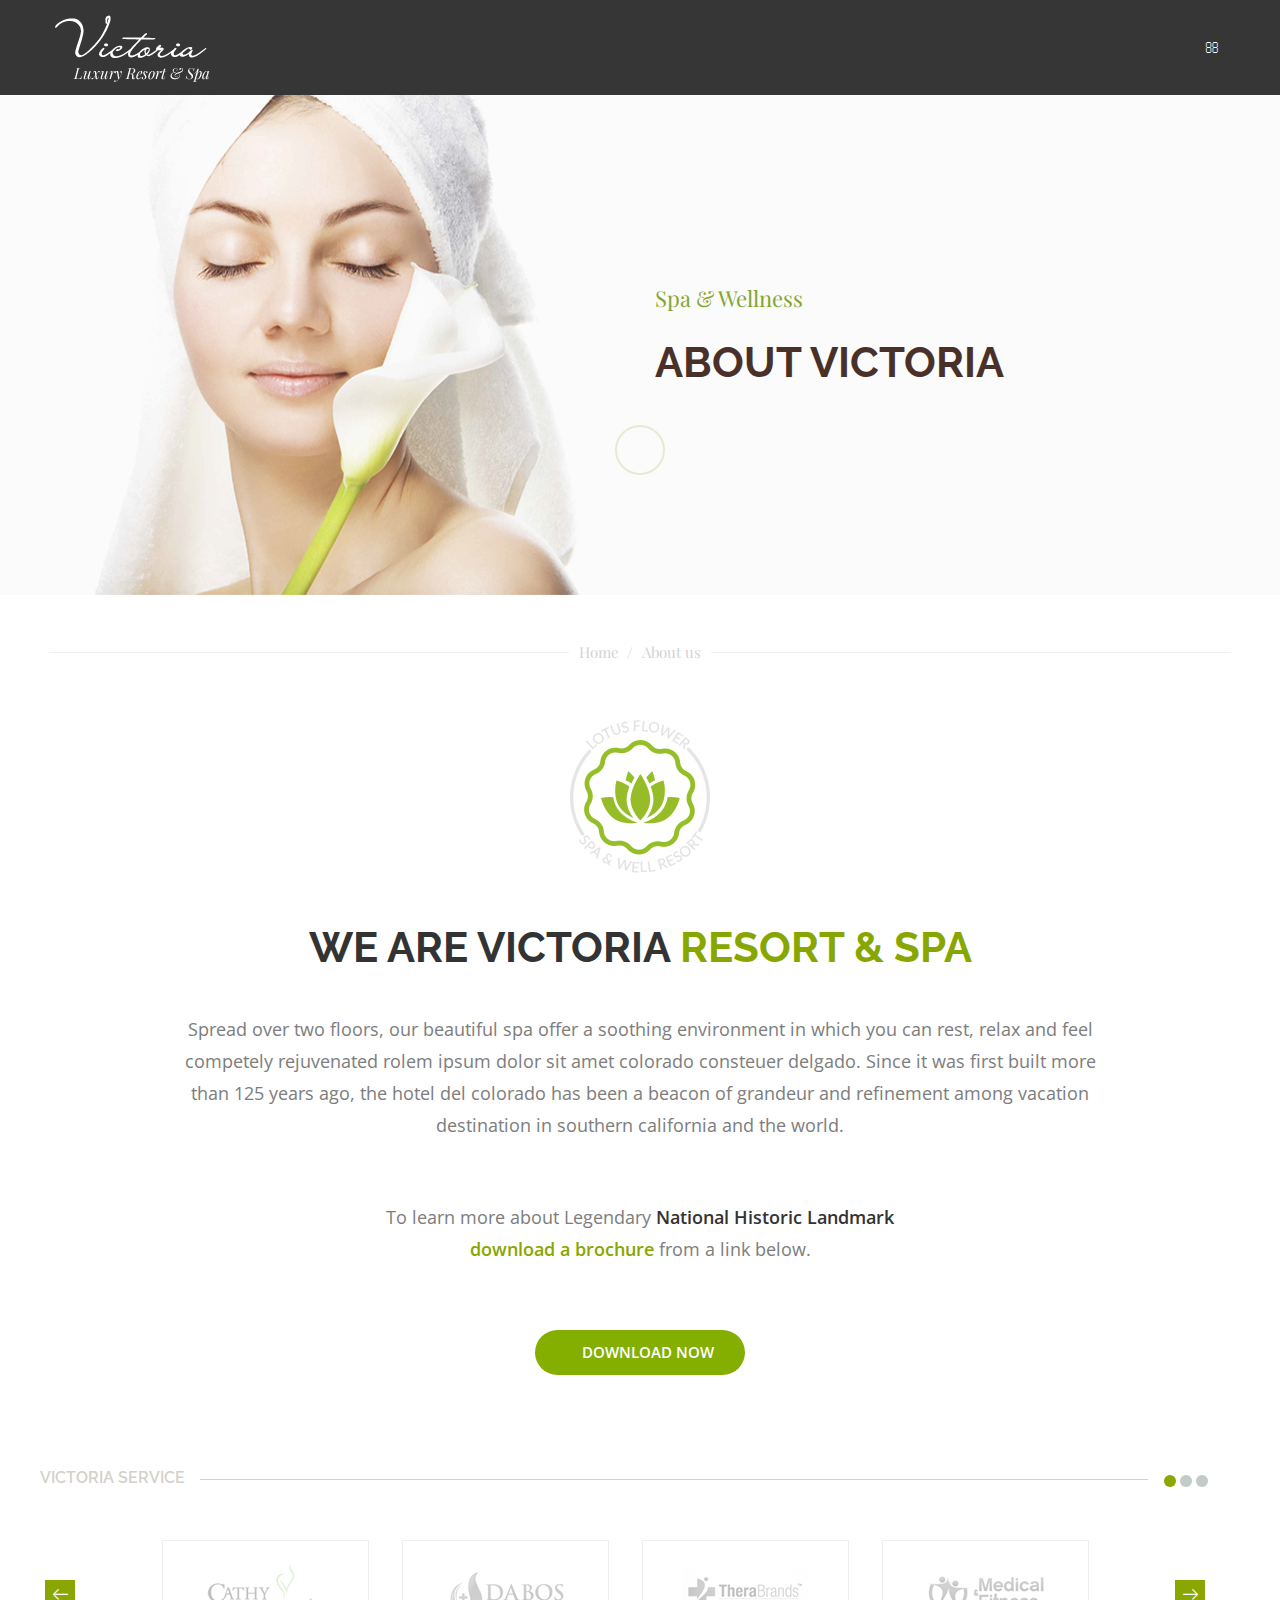
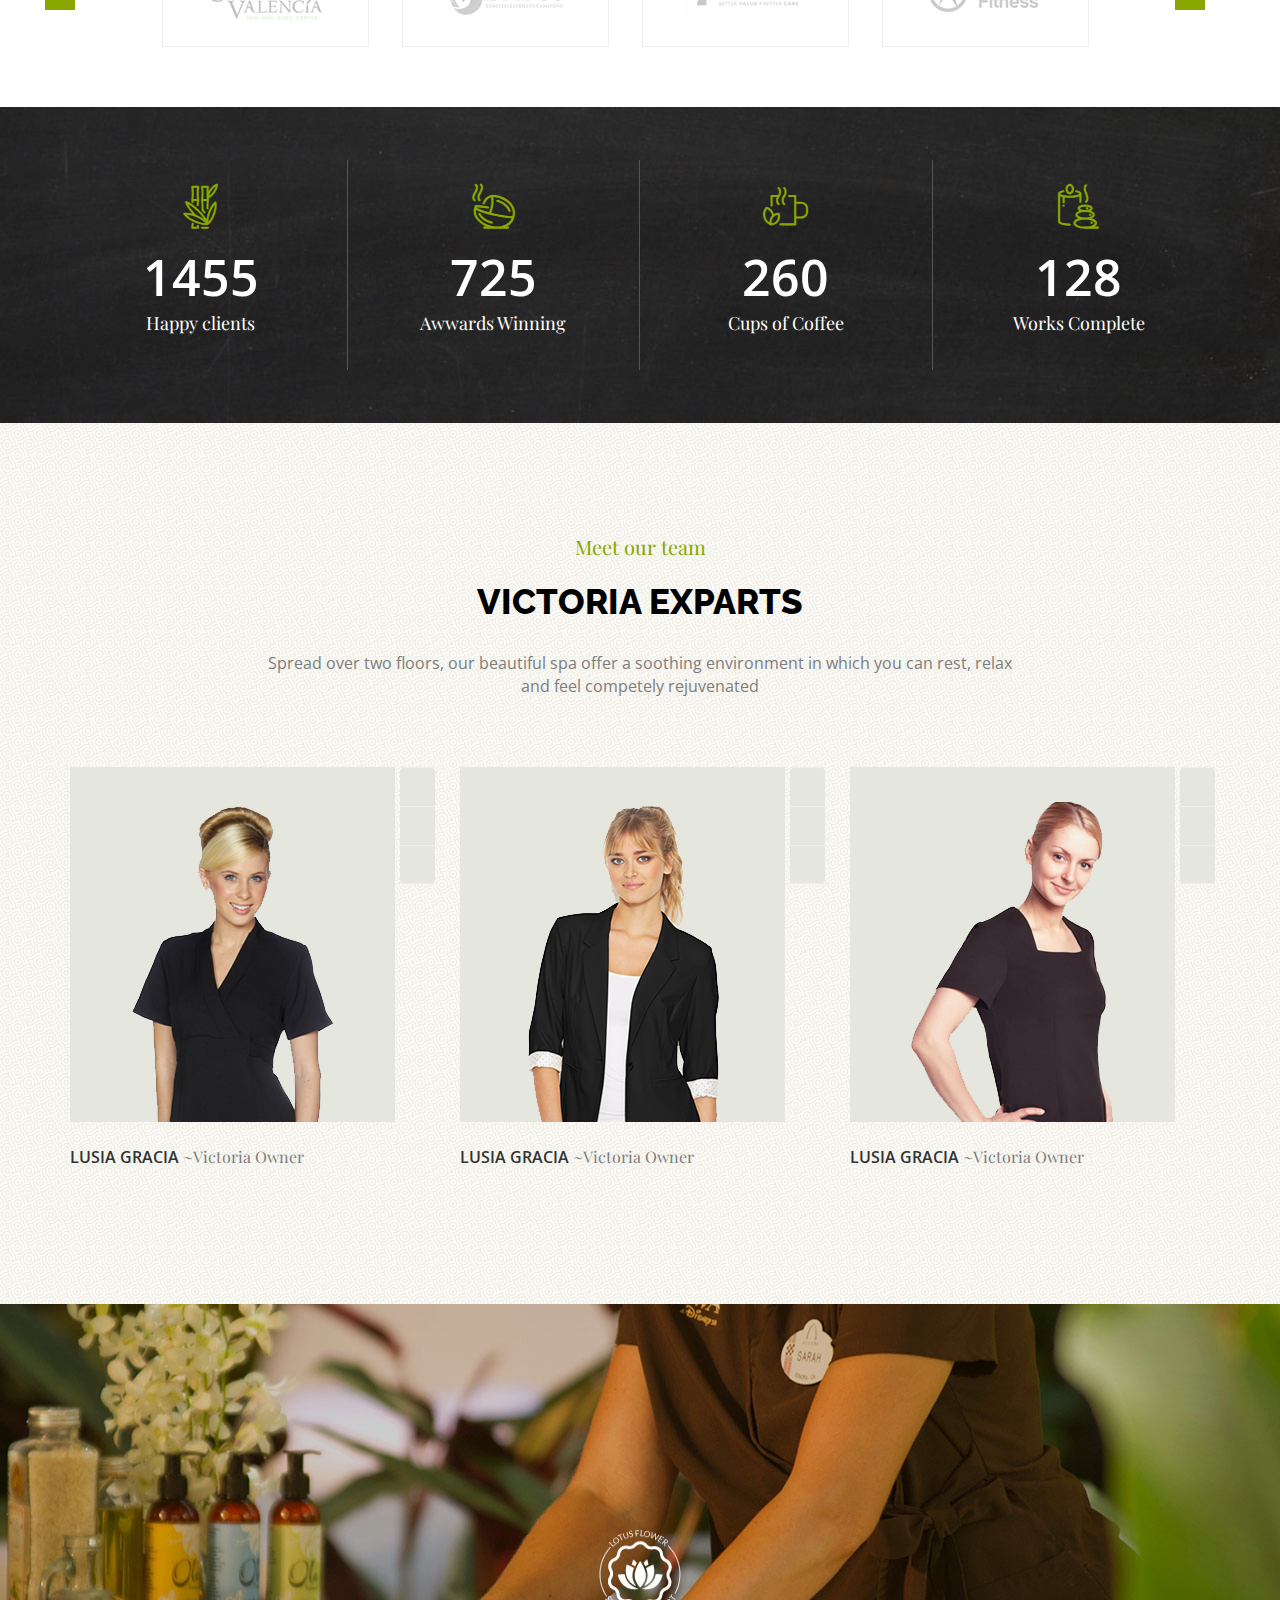
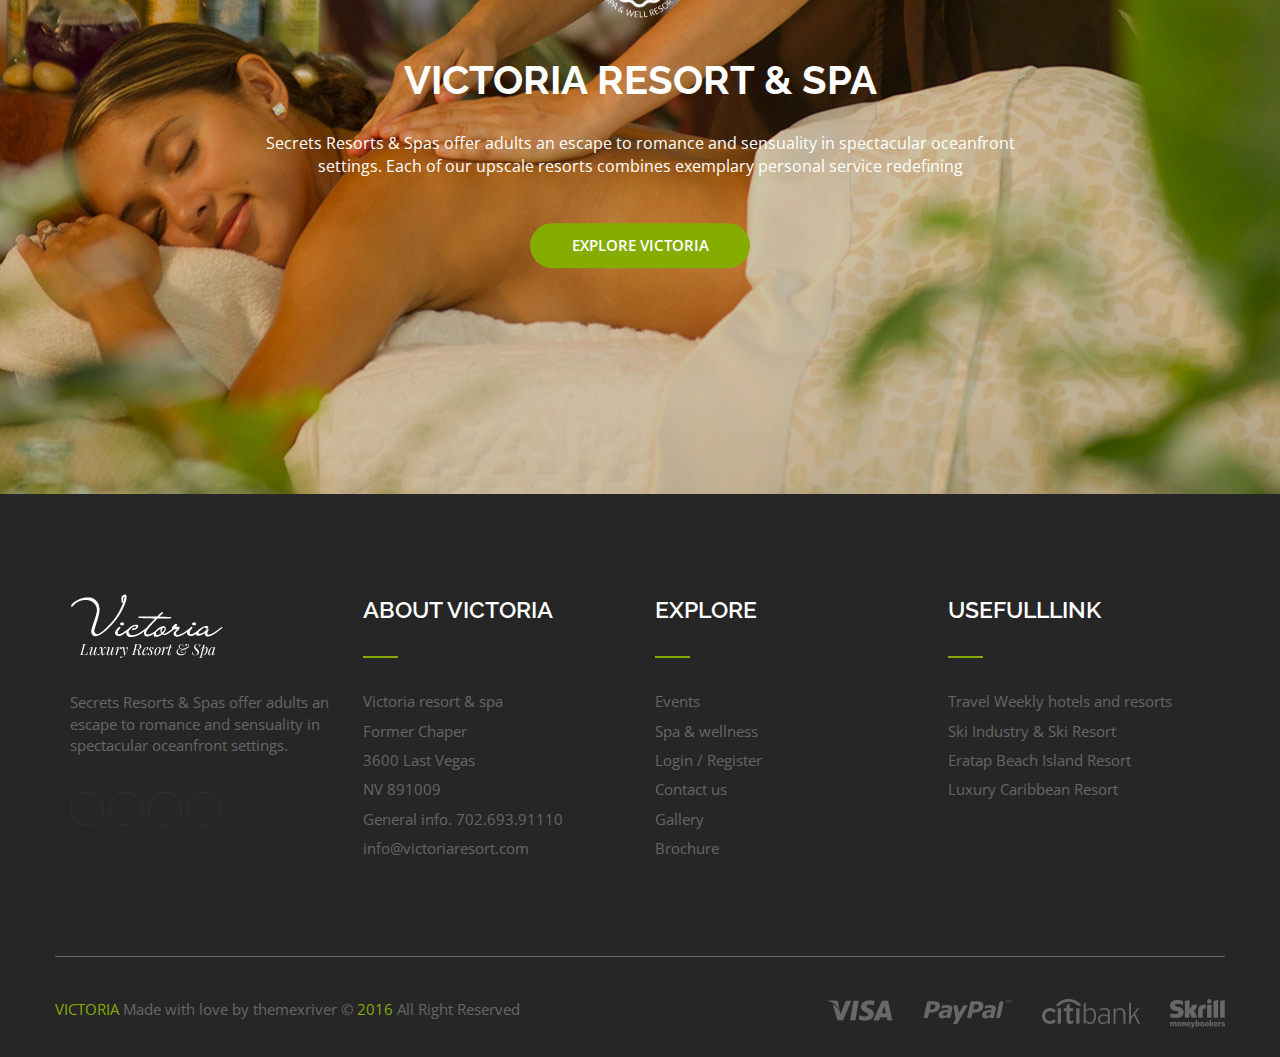
==== about.html @ d4939ea3 "First Commit :D" ====
<!DOCTYPE html>
<html lang="en">
<head>
    <meta charset="utf-8">
    <meta http-equiv="X-UA-Compatible" content="IE=edge">
    <meta name="viewport" content="width=device-width, initial-scale=1">
    <meta name="description" content="html template">
    <meta name="keyword" content="your keyword goes to here">
    <meta name="author" content="themexriver">
    <title>Victoria Luxury Resort &amp; Spa HTML template </title>
    <link href="images/favicon.png" rel="icon">
    <link href='https://fonts.googleapis.com/css?family=Open+Sans:400,600' rel='stylesheet' type='text/css'>
    <link href='https://fonts.googleapis.com/css?family=Raleway:800,700,600,300' rel='stylesheet' type='text/css'>
    <link href='https://fonts.googleapis.com/css?family=Playfair+Display:400italic' rel='stylesheet' type='text/css'>
    <link href="font-awesome/css/font-awesome.min.css" rel="stylesheet">
    <link href="flat-icon/flaticon.css" rel="stylesheet">
    <link href="css/bootstrap.min.css" rel="stylesheet">
    <link href="css/owl.carousel.css" rel="stylesheet">
    <link href="css/owl.theme.css" rel="stylesheet">
    <link href="css/css3-animation.css" rel="stylesheet">
    <link href="css/style.css" rel="stylesheet">
    <link href="css/responsive.css" rel="stylesheet">

    <!-- HTML5 shim and Respond.js for IE8 support of HTML5 elements and media queries -->
    <!--[if lt IE 9]>
    <script src="https://oss.maxcdn.com/html5shiv/3.7.2/html5shiv.min.js"></script>
    <script src="https://oss.maxcdn.com/respond/1.4.2/respond.min.js"></script>
    <![endif]-->
</head>

<body id="about">

    <div class="pre-loder">
        <div class="loding"> </div>
    </div> <!-- end of pre-loder -->

    <header class="common-header">
        <nav class="navbar">
            <div class="container">
                <div class="navbar-header">
                    <button type="button" class="navbar-toggle collapsed" data-toggle="collapse" data-target="#navbar" aria-expanded="false" aria-controls="navbar">
                    <span class="sr-only">Toggle navigation</span>
                    <span class="icon-bar"></span>
                    <span class="icon-bar"></span>
                    <span class="icon-bar"></span>
                    </button>
                    <a class="navbar-brand" href="index.html"><img src="images/home-1/logo.png" alt="Logo"></a>
                </div>

                <div id="navbar" class="pull-left collapse navbar-collapse">
                    <ul class="nav navbar-nav">
                        <li class="dropdown">
                            <a href="#" class="dropdown-toggle" data-toggle="dropdown">Home <i class="fa fa-angle-down"></i></a>
                            <ul class="dropdown-menu">
                                <li><a href="index-2.html">Style 2</a></li>
                                <li><a href="index-3.html">Style 3</a></li>
                            </ul>
                        </li>
                        <li class="dropdown">
                            <a href="#" class="dropdown-toggle" data-toggle="dropdown">Vcitoria Shop <i class="fa fa-angle-down"></i></a>
                            <ul class="dropdown-menu">
                                <li><a href="shop.html">Shop</a></li>
                                <li><a href="shop-details.html">Shop Details</a></li>
                            </ul>
                        </li>
                        <li><a href="service.html">Services</a></li>
                        <li class="active"><a href="about.html">About Us</a></li>
                        <li class="dropdown">
                            <a href="#" class="dropdown-toggle" data-toggle="dropdown">Photo Gallery <i class="fa fa-angle-down"></i></a>
                            <ul class="dropdown-menu">
                                <li><a href="gallery.html">Gallery 1</a></li>
                                <li><a href="gallery-2.html">Gallery 2</a></li>
                                <li><a href="gallery-3.html">Gallery 3</a></li>
                            </ul>
                        </li>
                        <li><a href="team.html">Team</a></li>
                        <li><a href="blog.html">Blog</a></li>
                        <li><a href="contact.html">Contact</a></li>
                    </ul>
                </div>

                <div class="search-wrapper pull-right">
                    <ul>
                        <li>
                            <button class="open-menu"><i class="fa fa-bars"></i></button>
                        </li>

                        <li>
                            <button class="open-search"><i class="fa fa-search"></i></button>
                            <ul class="search-box">
                                <li>
                                    <form action="#">
                                        <input type="text" placeholder="Search....">
                                        <button type="submit"><i class="fa fa-search"></i></button>
                                    </form>
                                </li>
                            </ul>
                        </li>
                    </ul>
                </div> <!-- end of search-wrapper -->
            </div> <!-- end of container -->
        </nav> <!-- end of nav -->
    </header> <!-- end of header -->

    <div class="banar">
        <div class="container">
            <div class="row">
                <div class="col col-sm-6"></div>
                <div class="col col-sm-6">
                    <span class="playfair">Spa &amp; Wellness</span>
                    <h2>About Victoria</h2>
                </div>
            </div>
        </div> <!-- end of container -->
    </div> <!-- end of banar -->

    <div class="page-breadcrumb simple-page-breadcrumb">
        <div class="container">
            <div class="row">
                <div class="col">
                    <ol class="playfair breadcrumb">
                        <li><a href="#">Home</a></li>
                        <li class="active">About us</li>
                    </ol>
                </div>
            </div>
        </div> <!-- end of container -->
    </div> <!-- end of page-breadcrumb -->

    <section class="about-victoria">
        <div class="container">
            <div class="row section-title">
                <div class="col col-md-10 col-md-offset-1">
                    <img src="images/about/water-mark.png" alt>
                    <h2>We are Victoria <span>resort &amp; spa</span></h2>
                    <p>Spread over two floors, our beautiful spa offer a soothing environment in which you can rest, relax and feel competely rejuvenated rolem ipsum dolor sit amet colorado consteuer delgado. Since it was first built more than 125 years ago, the hotel del colorado has been a beacon of grandeur and refinement among vacation destination in southern california and the world.</p>

                    <p class="learn-more">To learn more about Legendary  <span>National Historic Landmark </span> <span>download a brochure</span> from a link below.</p>
                    <a href="#" class="btn btn-default"><i class="fa fa-download"></i>Download now</a>
                </div>
            </div>
        </div> <!-- end of container -->
    </section> <!-- end of about-victoria -->

    <section class="vic-partner">
        <h2 class="hidden">Partners</h2>
        <div class="container">
            <div class="row">
                <div class="top-button row">
                    <div class="col pull-left">
                        <p>Victoria service</p>
                    </div>
                    <div class="col col-sm-9"></div>
                    <div class="col pull-right">
                        
                    </div>
                </div> <!-- end of service-button -->

                <div class="partner-slider row">
                    <div class="col col-xs-12 item">
                        <a href="#"><img src="images/partner/img-1.jpg" alt></a>
                    </div>
                    <div class="col col-xs-12 item">
                        <a href="#"><img src="images/partner/img-2.jpg" alt></a>
                    </div>
                    <div class="col col-xs-12 item">
                        <a href="#"><img src="images/partner/img-3.jpg" alt></a>
                    </div>
                    <div class="col col-xs-12 item">
                        <a href="#"><img src="images/partner/img-4.jpg" alt></a>
                    </div>
                    <div class="col col-xs-12 item">
                        <a href="#"><img src="images/partner/img-1.jpg" alt></a>
                    </div>
                    <div class="col col-xs-12 item">
                        <a href="#"><img src="images/partner/img-2.jpg" alt></a>
                    </div>
                    <div class="col col-xs-12 item">
                        <a href="#"><img src="images/partner/img-3.jpg" alt></a>
                    </div>
                    <div class="col col-xs-12 item">
                        <a href="#"><img src="images/partner/img-4.jpg" alt></a>
                    </div>
                    <div class="col col-xs-12 item">
                        <a href="#"><img src="images/partner/img-1.jpg" alt></a>
                    </div>
                    <div class="col col-xs-12 item">
                        <a href="#"><img src="images/partner/img-2.jpg" alt></a>
                    </div>
                    <div class="col col-xs-12 item">
                        <a href="#"><img src="images/partner/img-3.jpg" alt></a>
                    </div>
                </div>
            </div>
        </div> <!-- end of container -->
    </section> <!-- end of vic-partner -->

    <section class="fun-fact">
        <h2 class="hidden">Fun Fact</h2>
        <div class="overlay"></div>
        <div class="container">
            <div class="row">
                <div class="col col-xs-6 col-sm-3">
                    <i class="flaticon-nature"></i>
                    <span class="number" id="happy-clients">1455</span>
                    <span class="fact-title playfair">Happy clients</span>
                </div>
                <div class="col col-xs-6 col-sm-3">
                    <i class="flaticon-relax-1"></i>
                    <span class="number" id="awards">725</span>
                    <span class="fact-title playfair">Awwards Winning</span>
                </div>
                <div class="col col-xs-6 col-sm-3">
                    <i class="flaticon-food-1"></i>
                    <span class="number" id="coffee">260</span>
                    <span class="fact-title playfair">Cups of Coffee</span>
                </div>
                <div class="col col-xs-6 col-sm-3">
                    <i class="flaticon-medical-1"></i>
                    <span class="number" id="works">128</span>
                    <span class="fact-title playfair">Works Complete</span>
                </div>
            </div> <!-- end of row -->
        </div> <!-- end of container -->
    </section> <!-- end of funfact -->

    <section class="exparts team">
        <div class="container">
            <div class="row">
                <div class="section-title col col-lg-8 col-lg-offset-2">
                    <span class="playfair">Meet our team</span>
                    <h2>Victoria Exparts</h2>
                    <p>Spread over two floors, our beautiful spa offer a soothing environment in which you can rest, relax and feel competely rejuvenated</p>
                </div>
            </div>

            <div class="row content">
                <div class="col col-xs-4" id="left-member">
                    <div class="thumbnail">
                        <div class="img-frame">
                            <img src="images/team/img-1.png" alt class="img img-responsive">
                        </div>
                        <div class="social">
                            <ul>
                                <li><a href="#"><i class="fa fa-facebook"></i></a></li>
                                <li><a href="#"><i class="fa fa-twitter"></i></a></li>
                                <li><a href="#"><i class="fa fa-behance"></i></a></li>
                            </ul>
                        </div>
                        <div>
                            <p>Lusia Gracia</p>
                            <span class="playfair">Victoria Owner</span>
                        </div>
                    </div>
                </div>

                <div class="col col-xs-4">
                    <div class="thumbnail">
                        <div class="img-frame">
                            <img src="images/team/img-2.png" alt class="img img-responsive">
                        </div>
                        <div class="social">
                            <ul>
                                <li><a href="#"><i class="fa fa-facebook"></i></a></li>
                                <li><a href="#"><i class="fa fa-twitter"></i></a></li>
                                <li><a href="#"><i class="fa fa-behance"></i></a></li>
                            </ul>
                        </div>
                        <div>
                            <p>Lusia Gracia</p>
                            <span class="playfair">Victoria Owner</span>
                        </div>
                    </div>
                </div>

                <div class="col col-xs-4" id="right-member">
                    <div class="thumbnail">
                        <div class="img-frame">
                            <img src="images/team/img-3.png" alt class="img img-responsive">
                        </div>
                        <div class="social">
                            <ul>
                                <li><a href="#"><i class="fa fa-facebook"></i></a></li>
                                <li><a href="#"><i class="fa fa-twitter"></i></a></li>
                                <li><a href="#"><i class="fa fa-behance"></i></a></li>
                            </ul>
                        </div>
                        <div>
                            <p>Lusia Gracia</p>
                            <span class="playfair">Victoria Owner</span>
                        </div>
                    </div>
                </div>
            </div> <!-- end of row -->
        </div> <!-- end of container -->
    </section> <!-- end of expart -->

    <section class="middle-banar">
        <div class="overlay"></div>
        <div class="container">
            <div class="row">
                <div class="col col-md-8 col-md-offset-2">
                    <img src="images/water-mark.png" alt>
                    <h2>Victoria resort &amp; spa</h2>
                    <p>Secrets Resorts &amp; Spas offer adults an escape to romance and sensuality in spectacular oceanfront settings. Each of our upscale resorts combines exemplary personal service redefining</p>
                    <a href="#" class="btn btn-default">Explore Victoria</a>
                </div>
            </div>
        </div>
    </section>

    <footer>
        <div class="container">
            <div class="row">
                <div class="victoria col col-xs-6 col-md-3">
                    <img src="images/logo.png" alt class="img img-responsive">
                    <p>Secrets Resorts &amp; Spas offer adults an escape to romance and sensuality in spectacular oceanfront settings. </p>
                    <ul class="nav navbar-nav">
                        <li><a href="#"><i class="fa fa-facebook"></i></a></li>
                        <li><a href="#"><i class="fa fa-twitter"></i></a></li>
                        <li><a href="#"><i class="fa fa-behance"></i></a></li>
                        <li><a href="#"><i class="fa fa-dribbble"></i></a></li>
                    </ul>
                </div> <!-- end of victoria -->

                <div class="footer-about col col-xs-6 col-md-3">
                    <h2>About victoria</h2>
                    <ul>
                        <li>Victoria resort &amp; spa</li>
                        <li>Former Chaper</li>
                        <li>3600 Last Vegas</li>
                        <li>NV 891009</li>
                        <li>General info. 702.693.91110</li>
                        <li>info@victoriaresort.com</li>
                    </ul>
                </div> <!-- end of footer-about  -->

                <div class="explore col col-xs-6 col-md-3">
                    <h2>Explore</h2>
                    <ul>
                        <li><a href="#">Events</a></li>
                        <li><a href="#">Spa &amp; wellness</a></li>
                        <li><a href="#">Login / Register</a></li>
                        <li><a href="#">Contact us</a></li>
                        <li><a href="#">Gallery</a></li>
                        <li><a href="#">Brochure</a></li>
                    </ul>
                </div> <!-- end of explore  -->

                <div class="usefull-links col col-xs-6 col-md-3">
                    <h2>Usefulllink</h2>
                    <ul>
                        <li><a href="#">Travel Weekly hotels and resorts</a></li>
                        <li><a href="#">Ski Industry &amp; Ski Resort </a></li>
                        <li><a href="#">Eratap Beach Island Resort</a></li>
                        <li><a href="#">Luxury Caribbean Resort </a></li>
                    </ul>
                </div> <!-- end of usefull-links  -->
            </div> <!-- end of row -->

            <div class="row copyright">
                <div class="col col-md-6">
                    <p><a href="#">Victoria</a> Made with love by themexriver &copy; <span>2016</span> All Right Reserved</p>
                </div>

                <div class="col col-md-6">
                    <ul class="nav navbar-nav pull-right">
                        <li><a href="#"><img src="images/footer/visa.png" alt></a></li>
                        <li><a href="#"><img src="images/footer/pay-pal.png" alt></a></li>
                        <li><a href="#"><img src="images/footer/city.png" alt></a></li>
                        <li><a href="#"><img src="images/footer/skrill.png" alt></a></li>
                    </ul>
                </div>
            </div> <!-- end of copyright -->
        </div> <!-- end of container -->
    </footer> <!-- end of footer -->

    <script src="js/jquery-1.11.3.min.js"></script>
    <script src="js/bootstrap.min.js"></script>
    <script src="js/owl.carousel.min.js"></script>
    <script src="js/jquery.appear.js"></script>
    <script src="js/jquery.animateNumber.min.js"></script>
    <script src="js/common-script.js"></script>
    <script src="js/about-script.js"></script>
</body>
</html>
---- flat-icon/flaticon.css ----
/*
  	Flaticon icon font: Flaticon
  	Creation date: 10/03/2016 12:46
  	*/

@font-face {
  font-family: "Flaticon";
  src: url("Flaticon.eot");
  src: url("Flaticon.eot?#iefix") format("embedded-opentype"),
       url("Flaticon.woff") format("woff"),
       url("Flaticon.ttf") format("truetype"),
       url("Flaticon.svg#Flaticon") format("svg");
  font-weight: normal;
  font-style: normal;
}

@media screen and (-webkit-min-device-pixel-ratio:0) {
  @font-face {
    font-family: "Flaticon";
    src: url("Flaticon.svg#Flaticon") format("svg");
  }
}

[class^="flaticon-"]:before, [class*=" flaticon-"]:before,
[class^="flaticon-"]:after, [class*=" flaticon-"]:after {   
  font-family: Flaticon;
        font-size: 20px;
font-style: normal;
margin-left: 20px;
}

.flaticon-app:before { content: "\f100"; }
.flaticon-arrows:before { content: "\f101"; }
.flaticon-arrows-1:before { content: "\f102"; }
.flaticon-arrows-2:before { content: "\f103"; }
.flaticon-arrows-3:before { content: "\f104"; }
.flaticon-bath:before { content: "\f105"; }
.flaticon-calendar:before { content: "\f106"; }
.flaticon-cool:before { content: "\f107"; }
.flaticon-cream:before { content: "\f108"; }
.flaticon-flower:before { content: "\f109"; }
.flaticon-food:before { content: "\f10a"; }
.flaticon-food-1:before { content: "\f10b"; }
.flaticon-fruit:before { content: "\f10c"; }
.flaticon-geometric:before { content: "\f10d"; }
.flaticon-gesture:before { content: "\f10e"; }
.flaticon-hands:before { content: "\f10f"; }
.flaticon-harmony:before { content: "\f110"; }
.flaticon-interface:before { content: "\f111"; }
.flaticon-interface-1:before { content: "\f112"; }
.flaticon-interface-2:before { content: "\f113"; }
.flaticon-interface-3:before { content: "\f114"; }
.flaticon-interface-4:before { content: "\f115"; }
.flaticon-leaf:before { content: "\f116"; }
.flaticon-market:before { content: "\f117"; }
.flaticon-medical:before { content: "\f118"; }
.flaticon-medical-1:before { content: "\f119"; }
.flaticon-nature:before { content: "\f11a"; }
.flaticon-nature-1:before { content: "\f11b"; }
.flaticon-nature-2:before { content: "\f11c"; }
.flaticon-nature-3:before { content: "\f11d"; }
.flaticon-people:before { content: "\f11e"; }
.flaticon-pin:before { content: "\f11f"; }
.flaticon-relax:before { content: "\f120"; }
.flaticon-relax-1:before { content: "\f121"; }
.flaticon-relax-2:before { content: "\f122"; }
.flaticon-relax-3:before { content: "\f123"; }
.flaticon-relax-4:before { content: "\f124"; }
.flaticon-shapes:before { content: "\f125"; }
.flaticon-shopping:before { content: "\f126"; }
.flaticon-sign:before { content: "\f127"; }
.flaticon-squares:before { content: "\f128"; }
.flaticon-squares-1:before { content: "\f129"; }
.flaticon-squares-2:before { content: "\f12a"; }
.flaticon-technology:before { content: "\f12b"; }
.flaticon-three:before { content: "\f12c"; }
.flaticon-three-1:before { content: "\f12d"; }
.flaticon-tool:before { content: "\f12e"; }
.flaticon-tool-1:before { content: "\f12f"; }
.flaticon-tool-2:before { content: "\f130"; }
.flaticon-two:before { content: "\f131"; }
---- css/css3-animation.css ----
@-webkit-keyframes fadeInUp {
  from {
    opacity: 0;
    -webkit-transform: translate3d(0, 100%, 0);
    transform: translate3d(0, 100%, 0);
  }

  to {
    opacity: 1;
    -webkit-transform: none;
    transform: none;
  }
}

@keyframes fadeInUp {
  from {
    opacity: 0;
    -webkit-transform: translate3d(0, 100%, 0);
    transform: translate3d(0, 100%, 0);
  }

  to {
    opacity: 1;
    -webkit-transform: none;
    transform: none;
  }
}

.fadeInUp {
  -webkit-animation: fadeInUp 1.5s forwards;
  animation: fadeInUp 1.5s forwards;
}


/************************fade-in-left************************/
@-webkit-keyframes fadeInLeft {
  from {
    opacity: 0;
    -webkit-transform: translate3d(-30%, 0, 0);
    transform: translate3d(-30%, 0, 0);
  }

  to {
    opacity: 1;
    -webkit-transform: none;
    transform: none;
  }
}

@keyframes fadeInLeft {
  from {
    opacity: 0;
    -webkit-transform: translate3d(-30%, 0, 0);
    transform: translate3d(-30%, 0, 0);
  }

  to {
    opacity: 1;
    -webkit-transform: none;
    transform: none;
  }
}

.fadeInLeft {
  -webkit-animation: fadeInLeft 1.5s forwards;
  animation: fadeInLeft 1.5s forwards;
}



/************************fade-in-right************************/
@-webkit-keyframes fadeInRight {
  from {
    opacity: 0;
    -webkit-transform: translate3d(30%, 0, 0);
    transform: translate3d(30%, 0, 0);
  }

  to {
    opacity: 1;
    -webkit-transform: none;
    transform: none;
  }
}

@keyframes fadeInRight {
  from {
    opacity: 0;
    -webkit-transform: translate3d(30%, 0, 0);
    transform: translate3d(30%, 0, 0);
  }

  to {
    opacity: 1;
    -webkit-transform: none;
    transform: none;
  }
}

.fadeInRight {
  -webkit-animation: fadeInRight 1.5s forwards;
  animation: fadeInRight 1.5s forwards;
}



/************************fade-in************************/
@-webkit-keyframes fadeIn {
  from {
    opacity: 0;
  }

  to {
    opacity: 1;
  }
}

@keyframes fadeIn {
  from {
    opacity: 0;
  }

  to {
    opacity: 1;
  }
}

.fadeIn {
  -webkit-animation: fadeIn 1.5s;
  animation: fadeIn 1.5s;
}


/************************scaleing************************/
@-webkit-keyframes scaling {
	0% {
		-webkit-transform: scale(1,1) translate(-50%, -50%);
	}

	50% {
		-webkit-transform: scale(1.2,1.2) translate(-50%, -50%);
	}

	100% {
		-webkit-transform: scale(1,1) translate(-50%, -50%);
	}
}

@keyframes scaling {
	0% {
		transform: scale(1,1) translate(-50%, -50%);
	}

	50% {
		transform: scale(1.2,1.2) translate(-50%, -50%);
	}

	100% {
		transform: scale(1,1) translate(-50%, -50%);
	}
}

.scaling {
	-webkit-animation: scaling 1s ease-in-out;
	animation: scaling 1s ease-in-out;
}



/* *********************** scale-up ************************/
@-webkit-keyframes bounceIn {
  from, 20%, 40%, 60%, 80%, to {
    -webkit-animation-timing-function: cubic-bezier(0.215, 0.610, 0.355, 1.000);
    animation-timing-function: cubic-bezier(0.215, 0.610, 0.355, 1.000);
  }

  0% {
    opacity: 0;
    -webkit-transform: scale3d(.3, .3, .3);
    transform: scale3d(.3, .3, .3);
  }

  20% {
    -webkit-transform: scale3d(1.1, 1.1, 1.1);
    transform: scale3d(1.1, 1.1, 1.1);
  }

  40% {
    -webkit-transform: scale3d(.9, .9, .9);
    transform: scale3d(.9, .9, .9);
  }

  60% {
    opacity: 1;
    -webkit-transform: scale3d(1.03, 1.03, 1.03);
    transform: scale3d(1.03, 1.03, 1.03);
  }

  80% {
    -webkit-transform: scale3d(.97, .97, .97);
    transform: scale3d(.97, .97, .97);
  }

  to {
    opacity: 1;
    -webkit-transform: scale3d(1, 1, 1);
    transform: scale3d(1, 1, 1);
  }
}

@keyframes bounceIn {
  from, 20%, 40%, 60%, 80%, to {
    -webkit-animation-timing-function: cubic-bezier(0.215, 0.610, 0.355, 1.000);
    animation-timing-function: cubic-bezier(0.215, 0.610, 0.355, 1.000);
  }

  0% {
    opacity: 0;
    -webkit-transform: scale3d(.3, .3, .3);
    transform: scale3d(.3, .3, .3);
  }

  20% {
    -webkit-transform: scale3d(1.1, 1.1, 1.1);
    transform: scale3d(1.1, 1.1, 1.1);
  }

  40% {
    -webkit-transform: scale3d(.9, .9, .9);
    transform: scale3d(.9, .9, .9);
  }

  60% {
    opacity: 1;
    -webkit-transform: scale3d(1.03, 1.03, 1.03);
    transform: scale3d(1.03, 1.03, 1.03);
  }

  80% {
    -webkit-transform: scale3d(.97, .97, .97);
    transform: scale3d(.97, .97, .97);
  }

  to {
    opacity: 1;
    -webkit-transform: scale3d(1, 1, 1);
    transform: scale3d(1, 1, 1);
  }
}

.bounceIn1 {
  -webkit-animation : bounceIn .7s forwards;
 animation : bounceIn .7s forwards;
}

.bounceIn2 {
  -webkit-animation : bounceIn .7s .2s forwards;
 animation : bounceIn .7s .2s forwards;
}


.bounceIn3 {
  -webkit-animation : bounceIn .7s .3s forwards;
 animation : bounceIn .7s .4s forwards;
}

.bounceIn4 {
  -webkit-animation : bounceIn .7s .4s forwards;
 animation : bounceIn .7s .8s forwards;
}
---- css/style.css ----
/*
Theme Name:  Victoria Luxury Resort & Spa HTML template
Theme URI: -----
Author: themexriver
Description: Victoria Luxury Resort & Spa HTML template
Version: 1.0
*/





/*--------------------------------------------------------------
>>> TABLE OF CONTENTS:
----------------------------------------------------------------
#0.1	Global Styling
#0.2	Theme reset style


-------------------------------------------------------------
---->index page
-------------------------------------------------------------
#1.1	header
#1.2	hero
#1.3	about-resort
#1.4	faeture
#1.5	fun-fact
#1.6	spa-advantages
#1.7	services
	#1.7.1	facial
	#1.7.2	body
#1.8	news-shop
	#1.8.1	news
	#1.8.2	shop
#1.9	partner
#1.10	exparts
#1.11	latest-news
#1.12	footer
#1.13	appoinment-popup-box
#1.14	news-letter-popup


-------------------------------------------------------------
#2	----> gallery 2
-------------------------------------------------------------
#2.1	gallery-content


-------------------------------------------------------------
#3	----> gallery 3
-------------------------------------------------------------
#3.1	gallery-content


-------------------------------------------------------------
#4	----> service
-------------------------------------------------------------
#4.1	banar
#4.2	about-victoria
#4.3	middle-banar
#4.4	shop


-------------------------------------------------------------
#5	----> about
-------------------------------------------------------------
#5.1	about-victoria
#5.2	vic-partner
#5.3	team
#5.4	middle-banar


-------------------------------------------------------------
#6	----> team
-------------------------------------------------------------
#6.1	banar
#6.2	team
#6.3	about-team


-------------------------------------------------------------
#7	----> shop
-------------------------------------------------------------
#7.1	shop


-------------------------------------------------------------
#8	----> shop-details
-------------------------------------------------------------
#8.1	vic-shop
#8.2	product-details 
#8.3	review
#8.4	shop


-------------------------------------------------------------
#9	----> contact
-------------------------------------------------------------
#9.1	map
#9.2	keep-in-touch
#9.3	leave-message


-------------------------------------------------------------
#10	----> blog
-------------------------------------------------------------
#10.1	blog-title
#10.2	blog-content
#10.3	news
#10.4	sidebar




--------------------------------------------------------------
--------------------------------------------------------------*/



/*--------------------------------------------------------------
#0.1	Global Styling
--------------------------------------------------------------*/
body {
	font-family: 'Open Sans', sans-serif;
	font-size: 14px;
}

h1,h2,h3,h4,h5,h6 {
	font-family: 'Raleway', sans-serif;
	font-weight: bold;
	text-transform: uppercase;
}

h2,h3 {
	font-size: 36px;
	font-weight: bold;
}

ul {
	list-style: none;
	margin: 0;
	padding-left: 0;
}

a:hover {
	text-decoration: none;
}

button:focus {
	outline: none !important;
	background: none !important;
	box-shadow: none !important;
}

.playfair {
	font-family: 'Playfair Display', serif;
}

form select,
form input[type="number"] {
	-webkit-appearance: none;
	-moz-appearance: none;
	appearance: none;
}




/*--------------------------------------------------------------
#0.2	Theme reset style
--------------------------------------------------------------*/
.section-title {
	text-align: center;
}

.section-title span {
	color: #87a700;
}

.section-title h3 {
	margin-top: 0;
}

.section-title p {
	font-size: 17px;
	color: #7d7d7d;
	margin: 0;
}	

.overlay {
	background-color: rgba(0,0,0,0.3);
	position: absolute;
	width: 100%;
	height: 100%;
	top: 0;
	left: 0;
}


/*owl-controls*/
.owl-prev,
.owl-next {
	background-color: #89a700 !important;
	width: 30px;
	height: 30px;
	border-radius: 0 !important;
	opacity: 1 !important;
	position: absolute;
	-webkit-transition: all 0.1s;
	transition: all 0.1s;
}

.owl-prev i,
.owl-next i {
    position: absolute;
    left: 50%;
    top: 50%;
    -webkit-transform: translate(-50%, -50%);
    transform: translate(-50%, -50%);
}

.owl-prev i:before,
.owl-next i:before {
	font-size: 15px;
	margin: 0;
}

.owl-prev:hover,
.owl-next:hover {
	background: #000 !important;
}

.btn {
	-webkit-transition: all 0.1s;
	transition: all 0.1s;
}

.btn:hover {
	background: rgba(255,255,255, 0.1) !important;
}


/*common-header*/
.common-header {
	background-color: #111111;
	position: static;
    left: 0;
    top: 0;
    width: 100%;
    z-index: 100;
}

.common-header .navbar {
	padding-bottom: 24px;
}

.common-header .navbar #navbar {
	margin-top: 0;
}

.common-header .navbar #navbar .navbar-nav {
	margin-top: 25px;
}


/*right-buttons*/
.common-header .right-buttons {
	line-height: auto;
	position: relative;
	top: 32px;
}

.common-header .right-buttons > li {
	height: auto !important;
}

.common-btn {
	background-color: #88a800;
	font-size: 15px;
	color: #fff;
	text-transform: uppercase;
	font-weight: 600;
	padding: 0;
	border: 0;
	text-align: center;
	position: relative;
	left: 50%;
	-webkit-transform: translate(-50%);
	transform: translate(-50%);
}

.btn-group .btn {
	position: relative;
}

/*date-picker*/
.ui-datepicker {
	width: 14em;
}

.ui-widget-header {
	border: 0;
}

/*back to top*/
a.back-to-top {
	display: none;
	width: 50px;
	height: 50px;
	line-height: 50px;
	text-align: center;
	position: fixed;
	z-index: 999;
	right: 0;
	bottom: 0;
	background-color: rgba(0, 0, 0, 0.7);
	background-position:  center 43%;
	line-height: 65px;
	color: #fff;
}

a.back-to-top i {
	position: absolute;
	left: 50%;
	top: 50%;
	-webkit-transform: translate(-50%, -50%);
	transform: translate(-50%, -50%);
}


/*pre loder*/
.pre-loder {
	width: 100%;
	height: 100%;
	position: fixed;
	z-index: 1000;
	background-color: #fff;
}

.pre-loder .loding {
	display: block;
    position: absolute;
    top: 50%;
    left: 50%;
    height: 50px;
    width: 50px;
    margin: -25px 0 0 -25px;
    border-radius: 50%;
}

.pre-loder .loding:before,
.pre-loder .loding:after {
	content: "";
	border: 2px solid #719301;
    border-radius: 50%;
    width: 50px;
    height: 50px;
    position: absolute;
    left: 0;
}

.pre-loder .loding:before {
    transform: scale(1, 1);
    opacity: 1;
    -webkit-animation: outside .6s infinite linear;
    animation: outside .6s infinite linear
}
.pre-loder .loding:after {
    transform: scale(0, 0);
    opacity: 0;
    -webkit-animation: inside .6s infinite linear;
    animation: inside .6s infinite linear
}
@-webkit-keyframes inside {
    from {
        -webkit-transform: scale(.5, .5);
        opacity: 0
    }
    to {
        -webkit-transform: scale(1, 1);
        opacity: 1
    }
}
@keyframes inside {
    from {
        transform: scale(.5, .5);
        opacity: 0
    }
    to {
        transform: scale(1, 1);
        opacity: 1
    }
}
@-webkit-keyframes outside {
    from {
        -webkit-transform: scale(1, 1);
        opacity: 1
    }
    to {
        -webkit-transform: scale(1.5, 1.5);
        opacity: 0
    }
}
@keyframes outside {
    from {
        -webkit-transform: scale(1, 1);
        opacity: 1
    }
    to {
        -webkit-transform: scale(1.5, 1.5);
        opacity: 0
    }
}





/*--------------------------------------------------------------
------> index page
--------------------------------------------------------------*/

/*--------------------------------------------------------------
#1.1	header
--------------------------------------------------------------*/
header {
	background-color: transparent;
	position: absolute;
    left: 0;
    top: 0;
    width: 100%;
    z-index: 100;
}


/*navigation*/
header .navbar {
	margin-bottom: 0;
	border: 0;
}

header .navbar .container {
	padding-left: 0;
	padding-right: 0;
	position: relative;
}

header .navbar .navbar-nav {
	margin-top: 27px;
	visibility: hidden;
	opacity: 0;
	-webkit-transition: all 0.8s;
	transition: all 0.8s;
}

.toggle-menu {
	visibility: visible !important;
	opacity: 1 !important;
}

.toggle-dropdown-menu {
	display: block !important;
}

header .navbar #navbar > ul > li {
	margin-left: 20px;
	padding: 10px 0;
}

header .navbar #navbar ul > li > a {
	font-weight: 600;
	color: #fff;
	text-transform: uppercase;
	line-height: 16px;
	padding: 5px 11px;
}

header .navbar #navbar ul > li > a:hover,
header .navbar #navbar ul > li.active > a  {
	background-color: #99c000;
}

header .dropdown-menu li.active > a {
	background-color: #99c000;
	color: #fff !important;
}

header #navbar ul li a:active,
header #navbar ul li a:focus {
	background: transparent !important;
}


/*dropdown-menu*/
header #navbar .dropdown-menu a:active,
header #navbar .dropdown-menu a:focus {
	color: #000 !important;
}

.dropdown-menu {
	background-color: #fff;
	border: 0;
	border-radius: 0;
	padding: 0;
}

.dropdown-menu:before {
	content: "";
	border-left: 7px solid transparent;
	border-right: 7px solid transparent;
	border-bottom: 7px solid #fff;
	position: absolute;
	left: 50%;
	top: -7px;
	-webkit-transform: translate(-50%);
	transform: translate(-50%);
}

.dropdown-menu a {
	color: #000 !important;
	padding-top: 10px !important;
	padding-bottom: 10px !important;
	font-weight: normal;
	border-bottom: 1px solid #f1f1f1;
}

.dropdown-menu li:last-child a {
	border-bottom: 0;
}

.dropdown-menu a:hover {
	color: #fff !important;
}

@media screen and (min-width: 768px) {
	header #navbar > ul > li.dropdown:hover > ul {
		display: block;
	}
}



/*search-wrapper*/
header .search-wrapper {
	position: relative;
	top: 39px;
	z-index: 20;
}

.common-header .search-wrapper {
	top: 37px;
}

header .search-wrapper button {
	background: transparent;
	color: #fff;
	border: 0;
}

header .search-wrapper button:hover {
	color: #85ad00;
}

header .search-wrapper > ul > li {
	display: inline-block;
}

header .search-wrapper .search-box {
	background: #99c000;
	width: 300px;
	position: absolute;
	right: 0;
	top: 46px;
	padding: 25px;
	visibility: hidden;
	opacity: 0;
	-webkit-transition: all 0.3s;
	transition: all 0.3s;
}

.toggle-search-box {
	visibility: visible !important;
	opacity: 1 !important;
}


header .search-wrapper > ul > li {
	height: 46px;
}

header .search-box form {
	position: relative;
}

header .search-box form input {
	width: 100%;
	border: 0;
	box-shadow: none;
	height: 40px;
	padding: 5px 10px;
}

header .search-box form input:focus {
	outline: none;
}

header .search-box form button {
	background: transparent;
	position: absolute;
	right: 0;
	top: 0;
	height: 40px;
	color: #000;
}



/*--------------------------------------------------------------
#1.2	hero
--------------------------------------------------------------*/
.hero {
	text-align: center;
	position: relative;
	margin: 0;
}

#home-1 .hero .item {
	position: relative;
	left: 0;
	top: 0;
	margin: 0;
	width: 100%;
	height: 1080px;
}

/****slider image setting****/
#home-1 .hero .item-1 {
	background: url(../images/home-1/slider/slider-1.jpg) no-repeat 50% 50%;
	background-size: cover;
}

#home-1 .hero .item-2 {
	background: url(../images/home-1/slider/slider-2.jpg) no-repeat 50% 50%;
	background-size: cover;
}
/****slider image setting****/


.hero > a {
	background: rgba(255,255,255, 0.1);
	width: 200px;
	height: 45px;
	line-height: 45px;
	text-align: center;
	font-size: 15px;
	text-transform: uppercase;
	color: #fff;
	border: 1px solid #fff;
	border-radius: 0;
	padding: 0;
	top: -300px;
	position: relative;
}

.hero > a:hover {
	background: #84af00 !important;
	color: #fff !important;
	border-color: #84af00;
}


/*title*/
.hero .title {
	background: url(../images/home-1/title-bg.png) no-repeat;
	width: 894px;
	height: 341px;
	background-size: cover;
	text-align: center;
	color: #fff;
	padding: 0 25px;
	position: absolute;
	top: 40%;
	left: 50%;
	-webkit-transform: translate(-50%, -40%);
	transform: translate(-50%, -40%);
	z-index: 6;
}

.hero .title > div {
	margin-top: 75px;
}

.hero .playfair {
	font-size: 28px;
}

.hero .title h2 {
	font-size: 60px;
	font-weight: 800;
	line-height: 66px;
	margin: 0.83em 0 30px 0;
}

.hero .title p {
	font-size: 20px;
	text-transform: uppercase;
}

.hero .title p span {
	font-weight: 600;
}


/*hero pagination and progress*/
#main-hero .owl-controls {
	margin-top: -87px;
	position: absolute ;
	left: 50% ;
    -webkit-transform: translate(-50%) ;
   transform: translate(-50%) ;
}

.hero .owl-page span {
	background: rgba(255,255,255,0.2) !important;
	opacity: 1 !important;
}

.hero .owl-pagination .active span {
	width: 14px;
	height: 14px;
	background: rgba(255,255,255, 0.9) !important;
}

#bar{
  width: 0%;
  max-width: 100%;
  height: 6px;
  background: #88a800;
}


#progressBar{
  background-color: rgba(255,255,255,0.2);
  width: 100%;
  height: 6px;
  position: absolute;
  bottom: 0;
  z-index: 5;
}



/*--------------------------------------------------------------
#1.3	about-resort
--------------------------------------------------------------*/
.about-resort {
	overflow: hidden;
	margin-top: -45px;
}

.about {
	padding-top: 140px;
}

.about img {
	display: block;
	margin: 0 auto;
}

.about .owl-prev,
.about .owl-next {
	right: 17px;
	top: -110px;
	border: 1px solid transparent;
}

.about .owl-prev {
	right: 51px;
}


/*resort*/
.resort {
	padding-left: 0;
	padding-right: 0;
}

.resort .title {
	color: #fff;
	border: 1px dashed #fff;
	text-align: center;
	padding: 30px;
	position: absolute;
	top: 50%;
	left: 50%;
	-webkit-transform: translate(-50%, -50%);
	transform: translate(-50%, -50%);
}

.resort .title h2 {
	font-size: 41px;
	letter-spacing: 10px;
	line-height: 32px;
	margin: 0 0 0.24em;
}

.resort .title p {
	font-size: 23px;
	margin: 0;
}

.resort-slider .item {
	position: relative;
}

.resort-slider .item-1 {
	background: url(../images/home-1/resort/slider/img-1.jpg) no-repeat 50% 50%;
	background-size: cover;
}

.resort-slider .item-2 {
	background: url(../images/home-1/resort/slider/img-1.jpg) no-repeat 50% 50%;
	background-size: cover;
}

.resort-slider .item-3 {
	background: url(../images/home-1/resort/slider/img-1.jpg) no-repeat 50% 50%;
	background-size: cover;
}

.resort-slider .owl-controls {
	margin-top: -87px;
	position: absolute ;
	left: 50% ;
    -webkit-transform: translate(-50%) ;
   transform: translate(-50%) ;
}

.resort-slider .owl-page span {
	background: rgba(255,255,255,0.2) !important;
	opacity: 1 !important;
}

.resort-slider .owl-pagination .active span {
	width: 13px;
	height: 13px;
	background: rgba(255,255,255, 0.9) !important;
}



/*--------------------------------------------------------------
#1.4	faeture
--------------------------------------------------------------*/
.beautifull-spa-and-faeture {
	margin-top: -10px;
	position: relative;
	z-index: 5;
}


/*.beautifull-spa*/
.beautifull-spa {
	background: url(../images/home-1/beautifull-spa.jpg) no-repeat 50% 50%;
	background-size: cover;
	padding: 140px 40px 0;
}

.beautifull-spa .col:first-child {
	padding: 0;
}

.beautifull-spa .col:last-child {
	text-align: right;
	padding: 0 25px 0 0;
	margin-top: 5px;
}

.beautifull-spa .col:first-child p {
	font-size: 15px;
	color: #7d7d7d;
	line-height: 24px;
	margin-bottom: 0;
}

.beautifull-spa h2 {
	font-size: 25px;
	line-height: 35px;
	margin: 0;
}


/*faeture*/
.faeture {
	background-color: #fff;
	overflow: hidden;
	text-align: center;
	padding-left: 0;
	padding-right: 0;
}

.faeture .col {
	padding: 80px 60px;
	-webkit-transition: all 0.2s;
	transition: all 0.2s;
}

.faeture .col i:before {
	font-size: 45px;
}

.faeture h3 {
	font-size: 18px;
	color: #222222;
	margin: 2em 0;
}

.faeture .col p {
	font-size: 15px;
	line-height: 23px;
	color: #7d7d7d;
	margin: 0;
}

.faeture .col:hover {
	background-color: #86ab00 !important;
	color: #fff;
}

.faeture .col:hover h3,
.faeture .col:hover p {
	color: #fff;
}

#index .faeture .col:nth-child(1),
#index .faeture .col:nth-child(4) {
	background-color: #fafafa;
}



/*--------------------------------------------------------------
#1.5	fun-fact
--------------------------------------------------------------*/
.fun-fact {
	background: url(../images/home-1/funfact-bg.jpg) no-repeat 50% 50%;
	background-size: cover;
	text-align: center;
	color: #fff;
	padding: 53px 0;
	position: relative;
}

.fun-fact .container {
	position: relative;
}

.fun-fact .col {
	border-right: 1px solid #555555;
	padding-top: 15px;
	padding-bottom: 33px;
}

.fun-fact .row .col:last-child {
	border-right: 0;
}

.fun-fact span {
	display: block;
}

.fun-fact i:before {
	margin-left: 0;
	font-size: 45px;
}

.fun-fact .number {
	font-size: 50px;
	font-weight: 600;
	line-height: 40px;
	margin: 0.36em 0 0.28em;
}

.fun-fact .fact-title {
	font-size: 18px;
}



/*--------------------------------------------------------------
#1.6	spa-advantages
--------------------------------------------------------------*/
.spa-advantages {
	background: url(../images/home-1/adventure-bg.jpg);
	padding: 110px 0;
}

.spa-advantages .advantage-details {
	background: url(../images/home-1/adventure-img.png) no-repeat 0 0;
	padding-bottom: 43px;
}


/*section-title */
.spa-advantages .section-title {
	margin-bottom: 40px;
}

.spa-advantages .section-title .playfair {
	margin: 0;
}

.spa-advantages .section-title h2 {
	font-size: 35px;
	font-weight: 800;
	line-height: 30px;
	color: #000;
	margin: 0.77em 0 1.15em;
}

.spa-advantages .section-title p {
	font-size: 16px;
	line-height: 24px;
	margin: 0;
}


/*advantages*/
.spa-advantages .advantages {
	padding-left: 47px;
	margin-top: 32px;
}

.spa-advantages .advantages .row {
	margin-bottom: 35px;
	position: relative;
}

.spa-advantages .advantages .row:last-child {
	margin-bottom: 0;
}

.spa-advantages .advantages .icon {
	width: 70px;
	height: 70px;
	padding: 0;
	border: 1px solid #88a800;
	border-radius: 50%;
	position: relative;
}

.spa-advantages .advantages i {
	background-color: #88a800;
	width: 60px;
	height: 60px;
	display: table;
	text-align: center;
	border-radius: 50px;
	position: absolute;
	left: 50%;
	top: 50%;
	-webkit-transform: translate(-50%, -50%);
	transform: translate(-50%, -50%);
}

.spa-advantages .advantages i:before {
	font-size: 33px;
	margin: 0;
	color: #fff;
	display: table-cell;
	vertical-align: middle;
}

.spa-advantages .playfair {
	display: block;
	font-size: 16px;
	color: #83a100;
	margin-top: 5px;
}

.spa-advantages .advantages h3 {
	font-family: 'Open Sans', sans-serif;
	font-size: 18px;
	font-weight: normal;
	color: #000;
	margin: 0.4em 0 0.95em ;
}


/*line*/
.spa-advantages .advantages .line {
	background-color: #87a900;
	width: 160px;
	height: 1px;
	position: absolute;
    left: -160px;
    top: 35px;
}

.spa-advantages .advantages .line .before {
	content: "";
	background-color: #fff;
	display: block;
	width: 20px;
	height: 20px;
	border: 4px solid #85a701;
	border-radius: 50%;
	position: absolute;
    left: 0;
    top: -10px;
    z-index: 5;
}

.spa-advantages .advantages .line .point {
	width: 22px;
	height: 22px;
	border-radius: 50%;
	background: transparent;
	position: absolute;
	left: -1px;
	top: -11px;
	box-shadow: 0 0 0 1px #88a800;

	-webkit-animation: pin-point 2s linear infinite;
	animation: pin-point 2s linear infinite;
}

@-webkit-keyframes pin-point {
  0% {
    -webkit-transform: scale(1);
    opacity: 0.8;
  }
  50% {
    opacity: 0.8;
  }

  100% {
    -webkit-transform: scale(1.8);
    opacity: 0;
  }
}

@keyframes pin-point {
  0% {
    transform: scale(1);
    opacity: 0.8;
  }
  50% {
    opacity: 0.8;
  }

  100% {
    transform: scale(1.8);
    opacity: 0;
  }
}



/*--------------------------------------------------------------
#1.7	services
--------------------------------------------------------------*/
.services {
	background: url(../images/home-1/services/bg.jpg);
	overflow: hidden;
	padding-bottom: 80px;
}

.services .thumbnail {
	background: none;
	border: 0;
	border-radius: 0;
	padding: 0;
}

.services .thumbnail .hover-content > div {
	position: absolute;
	width: 100%;
	text-align: center;
	bottom: 45px;
	left: 50%;
	-webkit-transform: translate(-50%);
	transform: translate(-50%);
}

.services .thumbnail .hover-content > div p {
	text-transform: uppercase;
    color: #fff;
    line-height: 12px;
    margin: 17px 0 0;
}

.services .thumbnail .hover-content {
	background: rgba(133,173,0,0.9) !important;
	width: 100%;
	height: 100%;
	position: absolute;
	left: 0;
	top: 0;
	visibility: hidden;
}

.services .thumbnail .hover-content:before,
.services .thumbnail .hover-content:after {
	content: "";
	width: 94%;
	height: 94%;
	position: absolute;
	left: 3%;
	top: 3%;
	-webkit-transition: all 0.5s ease-in-out;
	transition: all 0.5s ease-in-out;
}

.services .thumbnail .hover-content:before {
	width: 0;
	border-top: 1px dashed #fff;
	border-bottom: 1px dashed #fff;
}

.services .thumbnail .hover-content:after {
	height: 0;
	border-left: 1px dashed #fff;
	border-right: 1px dashed #fff;
}

.services .thumbnail:hover .hover-content:before {
	width: 94%;
}

.services .thumbnail:hover .hover-content:after {
	height: 94%;
}

.services .wrap-hover-content:hover .hover-content {
	visibility: visible;
}


/*service-button*/
.top-button {
	padding-bottom: 50px;
}

.top-button .col:first-child {
	padding: 0;
}

.top-button .col:first-child p {
	font-family: 'Raleway', sans-serif;
	font-size: 18px;
	font-weight: 600;
	color: #d3d1ca;
	text-transform: uppercase;
	margin: 0;
}

.top-button .col:nth-child(2) {
	background-color: #d3d1ca;
	line-height: 20px;
	width: 72%;
	height: 1px;
	margin: 12px 0 0 15px;
}

.top-button .btn {
	background: transparent;
	border: 0;
	padding: 0;
	border-radius: 0;
	margin-left: 16px;
	margin-right: 16px;
	position: relative;
}

.top-button .btn i:before {
	font-size: 20px;
	color: #d5d3cd;
	margin: 0;
	-webkit-transition: all 0.2s;
	transition: all 0.2s;
}

.top-button .btn:first-child {
	margin-left: 0;
}

.top-button .btn:last-child {
	margin-right: 0;
}

.top-button .btn:after {
	content: "";
	display: block;
	height: 26px;
	border-right: 1px solid #d5d3cc;
	position: absolute;
	top: 0;
	left: 36px;
}

.top-button .btn:last-child:after {
	display: none;
}

.top-button .btn:hover i:before,
.top-button .active i:before {
	color: #000;
}

.top-button .active {
	box-shadow: none;
	cursor: auto;
}

.services .view-all-service {
	background-color: #85ad00;
	width: 180px;
	height: 40px;
	color: #fff;
	font-size: 15px;
	line-height: 40px;
	text-align: center;
	text-transform: uppercase;
	border: 0;
	border-radius: 0;
	padding: 0;
	margin-top: 68px;
	position: relative;
	left: 50%;
	-webkit-transform: translateX(-50%);
	transform: translateX(-50%);
}

.services .view-all-service:hover {
	background-color: #000 !important;
}



/*--------------------------------------------------------------
#1.7.1	facial
--------------------------------------------------------------*/
.services .facial > .col,
.services .body > .col,
.services .foot > .col {
	padding: 0;
}


/*left side*/
.services .facial-left-thumbnail {
	background: url(../images/home-1/services/facial/massage.jpg) no-repeat 50% 50%;
	background-size: cover;
	height: 625px;
	overflow: hidden;
}

.services .facial .left,
.services .body .left,
.services .foot .left {
	position: relative;
}

.services .facial-left-thumbnail,
.services .foot-left-thumbnail {
	position: relative;
}


.services .facial-left-thumbnail .overlay + div,
.services .body-right-thumbnail .overlay + div,
.services .foot-left-thumbnail .overlay + div {
	position: absolute;
	width: 100%;
	text-align: center;
	bottom: 45px;
	z-index: 6;
}

.services .facial-left-thumbnail .overlay + div p,
.services .body-right-thumbnail .overlay + div p,
.services .foot-left-thumbnail .overlay + div p {
	text-transform: uppercase;
	color: #fff;
	line-height: 12px;
	margin: 17px 0 0;
}

/*right side*/
.services .facial-right-thumbnail {
	margin-left: 30px;
	margin-bottom: 0;
}

.services .facial-right-thumbnail .row {
	margin-left: 0;
	margin-right: 0;
}

.services .facial .victorial-facila-massage,
.services .body .victorial-body-massage,
.services .foot .victorial-foot-massage {
	background: #fff;
	text-align: center;
	padding: 110px 15px 85px; 
	text-transform: uppercase;
	margin-bottom: 30px;
}

.services .facial .victorial-facila-massage h4,
.services .body .victorial-body-massage h4,
.services .foot .victorial-foot-massage h4 {
	font-size: 20px;
	font-weight: bold;
	line-height: 17px;
	color: #333;
	margin: 0 0 1.3em;
}

.services .facial .victorial-facila-massage h4 span,
.services .body .victorial-body-massage h4 span,
.services .foot .victorial-foot-massage h4 span {
	color: #87a700;
}

.services .facial .victorial-facila-massage p,
.services .body .victorial-body-massage p,
.services .foot .victorial-foot-massage p {
	color: #7f7d79;
	margin-bottom: 22px;
}

.services .facial .victorial-facila-massage > a,
.services .body .victorial-body-massage > a,
.services .foot .victorial-foot-massage > a {
	background-color: #333;
	color: #fff;
	border: 0;
	border-radius: 0;
	padding: 8px 11px;
}

.services .facial .victorial-facila-massage > a:hover,
.services .body .victorial-body-massage > a:hover,
.services .foot .victorial-foot-massage > a:hover {
	background-color: #000 !important;
}


/*like-comment*/
.services .facial .like-comment,
.services .body .like-comment,
.services .foot .like-comment {
	margin-top: 82px;
}

.services .facial .like-comment a,
.services .body .like-comment a,
.services .foot .like-comment a {
	font-size: 13px;
	color: #7f7d79;
	font-weight: 600;
	font-style: normal !important;
}

.services .facial .like-comment a:first-child,
.services .body .like-comment a:first-child,
.services .foot .like-comment a:first-child  {
	margin-right: 28px;
}

.services .facial .like-comment a i,
.services .body .like-comment a i,
.services .foot .like-comment a i   {
	font-style: normal !important;
}

.services .facial .like-comment a i:before,
.services .body .like-comment a i:before,
.services .foot .like-comment a i:before {
	font-size: 15px;
	margin: 0 7px 0 0;
}


/*facial-slider*/
.services .facial-slider .owl-item {
	margin-right: 5px;
}

.services .facial-slider .thumbnail {
	width: 170px;
	height: 170px;
	position: relative;
	border: 0;
	padding: 0;
	border-radius: 0;
	margin-bottom: 0;
}

.services .facial-slider .thumbnail img {
	width: 100%;
}

.services .facial-slider .thumbnail a {
	display: block;
	width: 100%;
	height: 100%;
	position: relative;
	z-index: 5;
}

.services .facial-slider .overlay {
	background: rgba(0,0,0, 0.1);
}

/*hover-effect for every item*/
.services .facial-slider .overlay:before,
.services .facial-slider .overlay:after {
	content: "";
	position: absolute;
	left: 5%;
	top: 5%;
	-webkit-transition: all 0.3s ease-in-out;
	transition: all 0.3s ease-in-out;
}

.services .facial-slider .overlay:before {
	border-top: 1px dashed #fff;
	border-bottom: 1px dashed #fff;
	width: 0%;
	height: 90%;
}


.services .facial-slider .overlay:after {
	border-left: 1px dashed #fff;
	border-right: 1px dashed #fff;
	width: 90%;
	height: 0%;
}

.services .facial-slider .overlay:hover:before {
	width: 90%;
}
.services .facial-slider .overlay:hover:after {
	height: 90%;
}


/*owl-controls*/
.services .facial-slider .owl-prev,
.services .facial-slider .owl-next {
	top: 35% !important;
}

.services .facial-slider .owl-prev {
	left: -3% !important;
}

.services .facial-slider .owl-next {
	right: -3% !important;
}



/*--------------------------------------------------------------
#1.7.2	body
--------------------------------------------------------------*/
.services .body,
.services .foot {
	margin-top: 20px;
}
.services .body .right .thumbnail {
	margin-right: 15px;
}

.services .body .left .thumbnail {
	margin-left: 30px;
	position: relative;
}



/*left-side*/
/*thumb section*/
.services .body .right {
	padding-left: 15px;
}

.services .body-left-thumbnail .thumb .thumbnail .overlay,
.services .foot-right-thumbnail .thumb .thumbnail .overlay {
	background: rgba(133,173,0,0.9) !important
}

.services .body-left-thumbnail .thumb .thumbnail,
.services .foot-right-thumbnail .thumb .thumbnail {
	position: relative;
	margin: 0;
}

.services .body-left-thumbnail .thumb img,
.services .foot-right-thumbnail .thumb img {
	width: 100%;
}


/*per-col*/
.services .body-left-thumbnail .thumb > .col {
	width: 175px;
	padding: 0;
	margin-right: 30px;
}

.services .body-left-thumbnail .thumb > .col:last-child,
.services .foot-right-thumbnail .thumb > .col:last-child  {
	margin-right: 0;
}



/*thumb overlay and link*/
.services .body-left-thumbnail .thumb .thumbnail a,
.services .foot-right-thumbnail .thumb .thumbnail a {
	background: #333;
    padding: 4px 10px;
    border-radius: 3px;
    color: #fff;
    position: absolute;
    top: 50%;
    left: 50%;
    -webkit-transform: translate(-50%, -50%);
   	transform: translate(-50%, -50%);
    z-index: 100;
}

.services .body-left-thumbnail .thumb .thumbnail a,
.services .foot-right-thumbnail .thumb .thumbnail a, 
.services .body-left-thumbnail .thumb .thumbnail .overlay,
.services .foot-right-thumbnail .thumb .thumbnail .overlay {
	visibility: hidden;
}

.services .body-left-thumbnail .thumb .thumbnail:hover a,
.services .foot-right-thumbnail .thumb .thumbnail:hover a {
	visibility: visible;
}

.services .body-left-thumbnail .thumb .thumbnail:hover .overlay,
.services .foot-right-thumbnail .thumb .thumbnail:hover .overlay {
	visibility: visible;
}


/*border*/
.services .body-left-thumbnail .thumb .thumbnail:before,
.services .foot-right-thumbnail .thumb .thumbnail:before,
.services .body-left-thumbnail .thumb .thumbnail:after,
.services .foot-right-thumbnail .thumb .thumbnail:after {
	content: "";
	width: 90%;
	height: 90%;
	position: absolute;
	left: 5%;
	top: 5%;
	z-index: 10;
	-webkit-transition: all 0.3s ease-in-out;
	transition: all 0.3s ease-in-out;
}

.services .body-left-thumbnail .thumb .thumbnail:before,
.services .foot-right-thumbnail .thumb .thumbnail:before {
	width: 0;
	border-top: 1px dashed #fff;
	border-bottom: 1px dashed #fff;
}

.services .body-left-thumbnail .thumb .thumbnail:after,
.services .foot-right-thumbnail .thumb .thumbnail:after {
	height: 0;
	border-left: 1px dashed #fff;
	border-right: 1px dashed #fff;
}

.services .body-left-thumbnail .thumb .thumbnail:hover:before,
.services .foot-right-thumbnail .thumb .thumbnail:hover:before {
	width: 90%;
}

.services .body-left-thumbnail .thumb .thumbnail:hover:after,
.services .foot-right-thumbnail .thumb .thumbnail:hover:after {
	height: 90%;
}


/*body-right-thumbnail*/
.services .body-right-thumbnail {
	background: url(../images/home-1/services/body/body-massage.jpg) no-repeat 50% 50%;
	background-size: cover;
	height: 625px;
}



/*--------------------------------------------------------------
#1.7.2	foot
--------------------------------------------------------------*/
.services .foot-left-thumbnail {
	background: url(../images/home-1/services/foot/foot.jpg) no-repeat 50% 50%;
	background-size: cover;
	height: 615px;
}


/*foot-right-thumbnail*/
.services .foot-right-thumbnail {
	margin: 0 15px 0 45px;
}

.services .foot-right-thumbnail .thumb > .col {
	width: 165px;
	padding: 0;
	margin-right: 30px;
}



/*--------------------------------------------------------------
#1.8	news-shop
--------------------------------------------------------------*/
.news-shop {
	background: url(../images/news-bg.jpg) no-repeat 50% 50%;
	background-size: cover;
	padding: 100px 0;
	position: relative;
}



/*--------------------------------------------------------------
#1.8.1	news
--------------------------------------------------------------*/
.news-shop .news {
	color: #fff;
}


/*portfolio*/
.news-shop .news .portfolio h3 {
	margin: 0 0 1.33em;
}

.news-shop .news .portfolio h3 + p {
	font-size: 19px;
	line-height: 30px;
	margin: 0 0 2em;
}

.news-shop .news .portfolio span {
	font-size: 19px;
	font-weight: 600;
	text-transform: uppercase;
}


/*Luxury spa and resort*/
.news-shop .news .portfolio + h3 {
	font-size: 76px;
	margin: 1em 0 0;
	padding-bottom: 0.7em;
	color: rgba(255,255,255, 0.4);
	border-bottom: 1px solid rgba(255,255,255, 0.4);
}

.news-shop .news .portfolio + h3 span {
	font-size: 51px;
	display: block;
	font-weight: lighter;
}

.news-shop .news > a {
	width: 145px;
	height: 32px;
	line-height: 30px;
	text-align: center;
	color: #fff;
	text-transform: uppercase;
	border: 1px solid #fff;
	border-radius: 0;
	padding: 0;
	margin-left: 147px;
}


/*portfolio*/
.news-shop .news .portfolio + h3 {
	line-height: 60px;
}

.news-shop .sort-about {
	margin-top: 42px;
}

.news-shop .sort-about p:first-child {
	font-size: 16px;
	color: #fff;
	line-height: 26px;
	margin: 0 0 2.5em;
}

.news-shop .sort-about .playfair {
	font-size: 18px;
	color: #86a900;
	line-height: 29px;
	margin: 0 0 3.66em;
}

.news-shop .appointment .btn-group .btn {
	background: transparent;
	width: 50px;
	height: 50px;
	text-align: center;
	border: 1px dotted #444444;
	padding: 0;
	border-radius: 0;
	margin-right: 9px;
}

.news-shop .appointment .btn-group .btn i:before {
	margin: 0;
	font-size: 30px;
	color: #444444;
}

.news-shop .appointment .btn-group .btn:hover i:before {
	color: #fff;
}

.news-shop .appointment > a {
	background-color: #88a800;
	width: 250px;
	height: 50px;
	line-height: 50px;
	font-size: 15px;
	font-weight: 600;
	text-transform: uppercase;
	border: 0;
	border-radius: 0;
	text-align: center;
	color: #fff;
	padding: 0;
}



/*--------------------------------------------------------------
#1.8.2	shop
--------------------------------------------------------------*/
.news-shop .shop > .col {
	padding: 10px;
}

.news-shop .shop > a {
	width: 170px;
	height: 32px;
	line-height: 30px;
	text-align: center;
	color: #fff;
	text-transform: uppercase;
	border: 1px solid #fff;
	border-radius: 0;
	padding: 0;
	margin: 43px 0 0 10px;
}

.news-shop .shop .thumbnail {
	border-radius: 0;
	padding: 0;
	border: 0;
	margin-bottom: 30px;
}

.news-shop .shop .thumbnail > div {
	text-align: center;
	padding: 10px 0 40px;
	position: relative;
}

.news-shop .shop .thumbnail a {
	display: inline-block;
	background-color: #87a900;
	width: 40px;
	height: 40px;
	color: #fff;
	text-align: center;
}

.news-shop .shop .thumbnail a i:before {
	margin-left: 0;
	font-size: 21px;
	color: rgba(255,255,255, 0.4);
	line-height: 40px;
}

.news-shop .shop .thumbnail h3 {
	font-size: 19px;
	color: #3f3f3f;
	margin: 0 0 0.6em 0;
}

.news-shop .shop .thumbnail .playfair {
	color: #84ae00;
}

.news-shop .shop .thumbnail img {
	display: block;
	margin: 0 auto;
}


/*price-button*/
.news-shop .shop .price {
	background-color: #88a800;
	color: #fff;
	width: 75px;
	height: 75px;
	line-height: 65px;
	font-size: 19px;
	border-radius: 50%;
	position: absolute;
	left: 28%;
	top: 50%;
}

.news-shop .shop .price span {
	display: block;
	width: 65px;
	height: 65px;
	border: 1px dashed #c3d300;
	border-radius: 50%;
	position: absolute;
	left: 50%;
	top: 50%;
	-webkit-transform: translate(-50%, -50%);
	transform: translate(-50%, -50%);
}


/*owl-controls*/
.news-shop .shop-slider .owl-prev,
.news-shop .shop-slider .owl-next {
	bottom: -95px;
}

.news-shop .shop-slider .owl-prev {
	right: 50px;
}

.news-shop .shop-slider .owl-next {
	right: 10px;
}

.news-shop .shop-slider .owl-prev:hover,
.news-shop .shop-slider .owl-next:hover,
.news-shop .news-slider .owl-prev:hover,
.news-shop .news-slider .owl-next:hover  {
	background-color: #444444 !important;
} 



/*--------------------------------------------------------------
#1.9	partner
--------------------------------------------------------------*/
#home-2 .partner {
	background-color: #fff;
}

.partner {
	background: #eeeeee;
	padding: 60px 0 30px;
}

.partner .partner-slider .thumbnail {
	background: #fff;
	border: 0;
	border-radius: 0;
	padding-top: 30px;
	padding-bottom: 30px;
}

.partner .partner-slider .thumbnail img {
	opacity: 0.5;
}

.partner .partner-slider .owl-prev,
.partner .partner-slider .owl-next {
	top: 42%;
	-webkit-transform: translateY(-42%);
	transform: translateY(-42%);
}

.partner .partner-slider .owl-prev {
	left: -5px;
}

.partner .partner-slider .owl-next {
	right: -5px;
}

.partner .partner-slider .thumbnail:hover img {
	opacity: 1;
}



/*--------------------------------------------------------------
#1.10	exparts
--------------------------------------------------------------*/
.exparts {
	padding: 125px 0;
	position: relative;
	overflow: hidden;
}


/*section-title*/
.exparts .section-title {
	margin-bottom: 70px;
}

.exparts h2 {
	font-size: 35px;
	line-height: 30px;
	font-weight: 800;
	color: #000;
	margin: 0 0 1em;
}

.exparts .section-title p {
	font-size: 16px;
}


/*content*/
.exparts .thumbnail {
	width: 325px;
	margin-bottom: 0;
	border: 0;
	border-radius: 0;
	position: relative;
}

.exparts .thumbnail .img-frame {
	background-color: #f4f4f4;
	padding: 35px 0 0;
}

.exparts .thumbnail .img-frame img {
	display: block;
	margin: 0 auto;
}


/*social*/
.exparts .social {
	position: absolute;
    right: -40px;
    top: 4px;
}

.exparts .social li {
	width: 35px;
	height: 39px;
	line-height: 39px;
	border-top: 1px solid #ccc;
	border-left: 1px solid #ccc;
	border-right: 1px solid #ccc;
	text-align: center;
}

.exparts .social ul li:last-child {
	border-bottom: 1px solid #ccc;
}

.exparts .social li a {
	display: block;
	font-size: 16px;
	color: #ccc;
}

.exparts .social li a:hover {
	background-color: #333;
	color: #fff;
}

.exparts .social + div {
	margin-top: 24px;
}

.exparts .thumbnail p {
	font-size: 16px;
	font-weight: 600;
	text-transform: uppercase;
	display: inline-block;
	margin: 0;
}

.exparts .thumbnail .playfair {
	display: inline-block;
	font-size: 16px;
	color: #7d7d7d;
	padding: 0 0 0 10px;
	position: relative;
}

.exparts .thumbnail .playfair:before {
	content: "~";
	position: absolute;
	left: 0;
	top: 0;
}



/*--------------------------------------------------------------
#1.11	latest-news
--------------------------------------------------------------*/
.latest-news {
	padding-bottom: 90px;
	overflow: hidden;
}

.latest-news .top-button .col:nth-child(2) {
	margin-left: 35px;
}

.latest-news .content > .col {
	padding: 0;
	overflow: hidden;
}


/*date*/
.latest-news .date {
	width: 90px;
	height: 100px;
	padding: 0;
	border: 1px solid #eee;
	border-radius: 15px;
	display: table;
}

.latest-news .date div {
	text-align: center;
	font-size: 40px;
	color: #bebabd;
	display: table-cell;
	vertical-align: middle;
}

.latest-news .date div p {
	margin: 0;
	line-height: 30px;
}

.latest-news .date div span {
	font-size: 20px;
	display: block;
	margin-top: 10px;
}


/*news-details*/
.latest-news .news-details {
	padding: 0 0 0 35px;
}

.latest-news .playfair {
	font-size: 16px;
	color: #84af00;
	margin: 0;
}

.latest-news .news-details h3 {
	font-size: 22px;
	font-weight: bold;
	color: #333;
	margin: 1.14em 0 1.82em;
}

.latest-news .news-details h3 + p {
	font-size: 15px;
	color: #7d7d7d;
	line-height: 24px;
	margin: 0;
}


/*links*/
.latest-news .links {
	margin-top: 120px;
	text-align: center;
}

.latest-news .links a:first-child {
	margin-right: 5px;
}

.latest-news .links a {
	background-color: #85ad00;
	width: 130px;
	height: 40px;
	line-height: 40px;
	text-align: center;
	color: #fff;
	font-size: 15px;
	text-transform: uppercase;
	border: 0;
	border-radius: 0;
	padding: 0;
}

.latest-news .links a:hover {
	background-color: #2c2c2c !important;
}



/*--------------------------------------------------------------
#1.12	footer
--------------------------------------------------------------*/
footer {
	background-color: #262626;
	padding: 100px 0 23px;
	color: #fff;
	position: relative;
	overflow: hidden;
}

footer .row:first-child {
	padding-bottom: 96px;
}

footer p {
	font-size: 15px;
}

footer li,
footer a,
footer p {
	font-size: 15px;
	color: #666;
}

footer h2 {
	font-size: 23px;
	line-height: 32px;
	font-weight: 600;
	margin: 0 0 33px 0;
	padding: 0 0 32px 0;
	position: relative;
}

footer h2:before {
	content: "";
	background-color: #86ab00;
	display: block;
	width: 35px;
	height: 2px;
	position: absolute;
	left: 0;
	bottom: 0;
}

footer ul {
	list-style: none;
	margin: 0;
	padding-left: 0;
}

footer ul li {
	margin-bottom: 8px;
}

footer ul li:last-child {
	margin-bottom: 0;
}

footer ul li a:hover {
	text-decoration: none;
	color: #fff;
}


/*victoria*/
.victoria img {
	display: block;
	margin-bottom: 34px;
}

.victoria p {
	margin-bottom: 36px;
}

.victoria .nav li {
	margin-right: 5px;
}

.victoria .nav li:last-child {
	margin-right: 0;
}

.victoria .nav a {
	width: 34px;
	height: 34px;
	line-height: 34px;
	font-size: 16px;
	color: #666;
	border: 1px solid #313131;
	padding: 0;
	text-align: center;
	border-radius: 50%;
}

.victoria .nav a:hover {
	background-color: #86ab00;
	color: #fff;
	border-color: #86ab00;
}


/*copyright*/
footer .copyright {
	padding-top: 42px;
	border-top: 1px solid #666666;
}

footer .copyright .col:first-child {
	line-height: 50px;
	padding-left: 0;
}

footer .copyright .col:last-child {
	padding-right: 0;
}

footer .copyright p {
	margin: -15px 0 0;
}

footer .copyright p a,
footer .copyright p span {
	color: #85ac00;
	text-transform: uppercase;
}

footer .copyright p a:hover {
	text-decoration: none;
}

footer .copyright .nav li {
	margin-left: 30px;
}

footer .copyright .nav li:first-child {
	margin-left: 0;
}

footer .copyright .nav a {
	padding: 0;
	opacity: 0.3;
}

footer .copyright .nav a:hover {
	background: none;
	opacity: 1;
}



/*--------------------------------------------------------------
#1.13	appoinment-popup-box
--------------------------------------------------------------*/
.appoinment-popup-box {
	width: 100%;
	height: 100%;
	position: fixed;
	background: rgba(0,0,0, 0.8);
	top: 0;
	z-index: 1000;
	visibility: hidden;
	opacity: 0;
	-webkit-transition: all 0.8s;
	transition: all 0.8s;
}

.appoinment-popup-box .booking {
	background: url(../images/appoinment/bg.jpg) no-repeat 50% 50%;
	background-size: cover;
	height: 658px;
	padding: 95px 230px;
	position: relative;
	top: 50%;
	-webkit-transform: translateY(-50%);
	transform: translateY(-50%);
}

.appoinment-popup-box .booking:before {
	content: "";
	background: url(../images/appoinment/customar-rating.png) no-repeat;
	background-size: 100%;
	width: 71px;
	height: 125px;
	position: absolute;
	right: 45px;
	top: -9px;
	z-index: 10;
}

.appoinment-popup-box .booking .close {
	border: 0;
	background: none;
	font-size: 20px;
	color: #fff;
	position: absolute;
	left: 15px;
	top: 15px;
	opacity: 1;
}

.appoinment-popup-box .booking > .col {
	padding: 0;
}


/*section-title*/
.appoinment-popup-box .section-title {
	text-align: left;
	color: #fff;
	border-bottom: 1px solid rgba(255,255,255, 0.2);
	overflow: hidden;
}

.appoinment-popup-box .section-title h3 {
	font-size: 38px;
	margin: 0;
	line-height: 27px;
	margin: 0 0 0.45em;
}

.appoinment-popup-box .section-title .playfair {
	color: #fff;
	font-size: 16px;
	line-height: 17px;
	margin-bottom: 32px;
}

.appoinment-popup-box .btn-group .btn {
	background-color: transparent;
	width: 45px;
	height: 45px;
	line-height: 45px;
	text-align: center;
	padding: 0;
	border: 1px dotted #fff;
	margin-right: 4px;
	border-radius: 5px !important;
}

.appoinment-popup-box .btn-group button i:before {
	margin: 0;
	font-size: 25px;
}

.appoinment-popup-box .btn-group .btn:hover {
	background-color: #fff !important;
	color: #87a92b;
}


/*form*/
.appoinment-popup-box form {
	margin-top: 54px;
}

.appoinment-popup-box form > .col {
	margin-bottom: 40px;
	padding-left: 0;
}

.appoinment-popup-box form > .col:nth-child(4),
.appoinment-popup-box form > .col:nth-child(5),
.appoinment-popup-box form > .col:nth-child(6) {
	margin-bottom: 0;
}

.appoinment-popup-box form label {
	display: block;
	color: #fff;
}

.appoinment-popup-box .form-inline input,
.appoinment-popup-box .form-inline select {
	width: 100% !important;
	border: 0;
	box-shadow: none;
}

.appoinment-popup-box form input:focus,
.appoinment-popup-box form select:focus {
	box-shadow: none !important;
}


.appoinment-popup-box form input:focus{
	background-color: #9abf41;
	text-transform: uppercase;
	color: #576e00;
}

.appoinment-popup-box form > .col div {
	position: relative;
}

.appoinment-popup-box form > .col i {
	position: absolute;
	top: 50%;
	left: 85% !important;
	-webkit-transform: translateY(-50%);
	transform: translateY(-50%);
}

.appoinment-popup-box form > .col i:before {
	margin: 0;
	color: #ccc;
}

.appoinment-popup-box form select {
	-webkit-appearance: none;
}

.appoinment-popup-box .submit {
	position: absolute;
	right: 15px;
	bottom: 0;
	z-index: 10;
}

.appoinment-popup-box .submit .btn {
	background-color: transparent;
	font-size: 16px;
	font-weight: 600;
	color: #fff;
	text-transform: uppercase;
	border: 2px solid #fff;
	border-radius: 5px;
}


/*appointment-footer*/
.appoinment-popup-box .appointment-footer {
	margin-top: 62px;
	padding-top: 33px;
	border-top: 1px solid rgba(255,255,255,0.2);
}

.appoinment-popup-box .social a {
	background-color: transparent;
	width: 35px;
	height: 35px;
	line-height: 35px;
	text-align: center;
	font-size: 16px;
	color: #fff;
	padding: 0;
	border: 1px solid rgba(255,255,255, 0.2);
	border-radius: 50%;
}

.appoinment-popup-box .social li {
	margin-left: 4px !important;
}

.appoinment-popup-box .social a:hover {
	background-color: #fff;
	color: #9abf41;
}

.appoinment-popup-box .social + div {
	line-height: 35px;
}

.appoinment-popup-box .appointment-footer p {
 	font-size: 14px;
 	color: #b2df46;
 	margin: 0;
}



/*--------------------------------------------------------------
#1.14	news-letter-popup
--------------------------------------------------------------*/
.news-letter-popup {
	background-color: rgba(0,0,0, 0.9);
	width: 100%;
	height: 100%;
	color: #fff;
	visibility: hidden;
	opacity: 0;
	position: fixed;
	left: 0;
	top: 0;
	z-index: 1000;
	-webkit-transition: all 0.8s;
	transition: all 0.8s;
}

.news-letter-popup .wrapper {
	position: relative;
	top: 50%;
	margin-top: -125px;
}

.news-letter-popup .row {
	background: url(../images/news-letter-bg.jpg) no-repeat 50% 50%;
	background-size: cover;
	height: 250px;
	position: relative;
}

.news-letter-popup .close {
	background: none;
	color: #fff;
	position: absolute;
	right: 15px;
	top: 15px;
	opacity: 1;
	z-index: 100;
}

.news-letter-popup .row .col {
	position: relative;
	top: 50%;
	-webkit-transform: translateY(-50%);
	transform: translateY(-50%);
}

.news-letter-popup .row:before {
	content: "";
	background: rgba(0,0,0, 0.2);
	display: block;
	width: 100%;
	height: 100%;
	position: absolute;
	left: 0;
	top: 0;
}

.news-letter-popup .row .col img {
	display: block;
	margin-left: 117px;
}

.news-letter-popup h2 {
	font-size: 25px;
	line-height: 20px;
	margin: 0 0 0.52em;
}

.news-letter-popup p {
	font-size: 15px;
	margin: 0;
}

.news-letter-popup form {
	margin-top: 24px;
}

.news-letter-popup input {
	box-shadow: none;
	width: 200px;
	height: 40px;
	border: 0;
}

.news-letter-popup form input[type="email"]:focus {
	box-shadow: none;
}

.news-letter-popup form button {
	background-color: #85ad00;
	color: #fff;
	width: 120px;
	height: 40px;
	font-size: 15px;
	text-transform: uppercase;
	border: 0;
}

.news-letter-popup form button:hover {
	background-color: #000 !important;
	color: #fff;
}



/*--------------------------------------------------------------
------> gallery 2
--------------------------------------------------------------*/

/*--------------------------------------------------------------
#....	photo-gallery-title
--------------------------------------------------------------*/
#gallery .services {
	background: #fff;
}

.photo-gallery-title,
.shop-title {
	background-color: #f6f6f6;
	text-align: center;
	padding: 60px 0;
}

.photo-gallery-title h2,
.shop-title h2 {
	font-size: 33px;
	margin: 14px 0 0;
	line-height: 27px;
}

.photo-gallery-title .playfair,
.shop-title .playfair {
	font-size: 16px;
	color: #6d9600;
}


/*page-breadcrumb*/
.page-breadcrumb {
	padding: 50px 0;
	overflow: hidden;
}

.page-breadcrumb .container {
	padding: 0;
}

.page-breadcrumb p {
	font-family: 'Raleway', sans-serif;
	font-size: 16px;
	font-weight: 600;
	color: #ddd;
	text-transform: uppercase;
}

.page-breadcrumb .row > .col:nth-child(2) {
	position: relative;
}

.page-breadcrumb .breadcrumb {
	background: transparent;
	padding: 0;
	margin: 0;
	border-radius: 0;
	position: absolute;
	left: 50%;
}

.page-breadcrumb .breadcrumb li,
.page-breadcrumb .breadcrumb li a {
	color: #ccc !important;
	font-size: 15px;
}

.page-breadcrumb .breadcrumb:before,
.page-breadcrumb .breadcrumb:after {
	content: "";
	height: 1px;
	background: #eee;
	position: absolute;
}

.page-breadcrumb .breadcrumb:before {
	width: 430px;
	left: -440px;
	top: 10px;
}

.page-breadcrumb .breadcrumb:after {
	width: 380px;
	right: -390px;
	top: 10px;
}


/*button*/
.page-breadcrumb .row .col:last-child {
	text-align: right;
	margin-top: -3px;
}

.page-breadcrumb .filt-btn .active {
	background: transparent !important;
	box-shadow: none !important;
	cursor: auto !important;
}

.pg-breadcrumb .filt-btn .active {
	background: transparent !important;
	box-shadow: none !important;
	cursor: auto !important;
}

.pg-breadcrumb .filt-btn .active i:before {
	color: #1e1e1e;
}

.page-breadcrumb button {
	padding: 0;
	border: 0;
	border-radius: 0;
	margin: 0 15px; 
	position: relative;
}

.page-breadcrumb .row .col:last-child button:last-child {
	margin-right: 0;
}


.page-breadcrumb button i:before {
	font-size: 20px;
	color: #d5d3cd;
	margin: 0;
	-webkit-transition: all 0.2s;
	transition: all 0.2s;
}

.page-breadcrumb button:after {
	content: "";
	width: 1px;
	height: 26px;
	background: #eaeaea;
	position: absolute;
	right: -15px;
	top: 0;
}

.page-breadcrumb .row .col:last-child button:last-child:after {
	display: none;
}

.page-breadcrumb button:hover i:before,
.page-breadcrumb .filt-btn .active i:before {
	color: #000;
}


/*simple-page-breadcrumb*/
.simple-page-breadcrumb .breadcrumb {
	-webkit-transform: translate(-50%);
	transform: translate(-50%);
}

.simple-page-breadcrumb .breadcrumb:before {
	width: 520px;
	left: -530px;
	top: 10px;
}

.simple-page-breadcrumb .breadcrumb:after {
	width: 520px;
	right: -530px;
	top: 10px;
}



/*--------------------------------------------------------------
#2.1	gallery-content
--------------------------------------------------------------*/
#gallery-2 .gallery-content {
	padding-bottom: 100px;
	overflow: hidden;
}

.gallery-content .container {
	padding-left: 0;
	padding-right: 0;
}

.gallery-content .container > a {
	background-color: #85ad00;
    width: 180px;
    height: 40px;
    color: #fff;
    font-size: 15px;
    line-height: 40px;
    text-align: center;
    text-transform: uppercase;
    border: 0;
    padding: 0;
    margin-top: 68px;
    position: relative;
    left: 50%;
    -webkit-transform: translateX(-50%);
    transform: translateX(-50%);
}

.gallery-content .container > a:hover {
	background-color: #000 !important;
}

.gallery-content .thumbnail {
	border: 0;
	padding: 0;
	margin-bottom: 30px;
}

.gallery-content .thumbnail > div {
	position: relative;
	overflow: hidden;
}

/*hover-effect*/
.gallery-content .hover-content {
	background: rgba(133,173,0,0.9);
	width: 100%;
	height: 100%;
	position: absolute;
	left: 0;
	top: 0;
	text-align: center;
	visibility: hidden;
	opacity: 0;
	-webkit-transition: all 0.2s;
	transition: all 0.2s;
}

.gallery-content .hover-content:before,
.gallery-content .hover-content:after {
	content: "";
	width: 90%;
	height: 90%;
	position: absolute;
	left: 5%;
	top: 5%;
	-webkit-transition: all 0.5s ease-in-out;
	transition: all 0.5s ease-in-out;
}

.gallery-content .hover-content:before {
	width: 0;
	border-top: 1px dashed #fff;
	border-bottom: 1px dashed #fff;

}

.gallery-content .hover-content:after {
	height: 0;
	border-left: 1px dashed #fff;
	border-right: 1px dashed #fff;
}


.gallery-content .hover-content div {
	position: relative;
	top: 50%;
	-webkit-transform: translateY(-50%);
	transform: translateY(-50%);
	z-index: 100;
}

.gallery-content .hover-content h3 {
	font-size: 25px;
	color: #fff;
	margin-bottom: 40px;
}

.gallery-content .hover-content a {
	display: inline-block;
	width: 140px;
	height: 40px;
	line-height: 40px;
	border: 1px solid #fff;
	border-radius: 5px;
	text-align: center;
	font-size: 16px;
	color: #fff;
	text-transform: uppercase;
}

.gallery-content .hover-content a:hover {
	background-color: #fff !important;
	color: #000;
}


/*hover-effect*/
.gallery-content .thumbnail:hover .hover-content:before {
	width: 90%;
}
.gallery-content .thumbnail:hover .hover-content:after {
	height: 90%;
}

.gallery-content .thumbnail:hover .hover-content {
	visibility: visible;
	opacity: 1;
}



/*--------------------------------------------------------------
#3.1	gallery-content
--------------------------------------------------------------*/
#gallery-3 .gallery-content {
	padding-bottom: 114px;
	overflow: hidden;
}

#gallery-3 .thumbnail {
	margin-bottom: 55px;
}

#gallery-3 .thumbnail .playfair {
	font-size: 16px;
	color: #87a700;
	display: block;
	margin-top: 33px;
}

#gallery-3 .thumbnail h3 {
	font-size: 18px;
	font-weight: bold;
	margin: 0.78em 0 0.91em;
}

#gallery-3 .thumbnail h3 + p {
	text-transform: uppercase;
	font-size: 14px;
	color: #9a9a9a;
	margin-bottom: 0;
}

#gallery-3 .gallery-content .container > a {
	margin-top: 38px;
}

.pswp--open {
	background: rgba(0,0,0,0.9); !important;
}



/*--------------------------------------------------------------
#4	------> service
--------------------------------------------------------------*/

/*--------------------------------------------------------------
#4.1	banar
--------------------------------------------------------------*/
.banar {
	background: url(../images/service/banar.jpg) no-repeat 50% 50%;
	background-size: cover;
	height: 500px;
}

.banar .playfair {
	font-size: 22px;
	color: #6d9600;
	display: block;
	margin-top: 188px;
}

.banar h2 {
	font-size: 42px;
	color: #280a01;
	margin: 0.6em 0 0;
}



/*--------------------------------------------------------------
#4.2	about-victoria
--------------------------------------------------------------*/
#service .about-victoria .section-title h2 {
	color: #000;
	font-size: 42px;
	font-weight: blod;
	margin: 1.66em 0 1em;
}

#service .about-victoria .section-title p {
	font-size: 16px;
	color: #7d7d7d;
	line-height: 29px;
}

#service .about-victoria .container img {
	display: block;
	margin: 0 auto;
}


/*icon*/
#service .about-victoria .icon {
	text-align: center;
	margin-top: 65px;
}

#service .about-victoria .icon li {
	display: inline-block;
	width: 100px;
	height: 100px;
	border: 1px dashed #d4d4d4;
	border-radius: 50%;
	margin-right: 18px;
	position: relative;
}

#service .about-victoria .icon ul li:last-child {
	margin-right: 0;
}

#service .about-victoria .icon li a i {
	display: block;
	width: 90px;
	height: 90px;
	overflow: hidden;
	border-radius: 50%;
	position: absolute;
	left: 50%;
	top: 50%;
	-webkit-transform: translate(-50%, -50%);
	transform: translate(-50%, -50%);
	-webkit-transition: all 0.3s;
	transition: all 0.3s;
}

#service .about-victoria .icon li a i:before {
	margin: 0;
	font-size: 50px;
	color: #666;
	position: absolute;
	left: 50%;
	top: 50%;
	-webkit-transform: translate(-50%, -50%);
	transform: translate(-50%, -50%);
}

#service .about-victoria .icon span {
	font-family: 'Playfair Display', serif;
	width: 100%;
	font-size: 15px;
	color: #7d7d7d;
	position: absolute;
	left: 0;
	bottom: -40px;
}


/*hover-effect*/
#service .about-victoria .icon ul a:hover span {
	color: #83b100;
}

#service .about-victoria .icon ul a:hover i {
	background: #88a800;
	color: #fff;
}

#service .about-victoria .icon ul a:hover i:before {
	color: #fff;
}

#service .about-victoria .icon .btn {
	background: #84af00;
	width: 250px;
	height: 45px;
	line-height: 45px;
	padding: 0;
	text-transform: uppercase;
	font-size: 14px;
	color: #fff;
	border-radius: 20px;
	margin-top: 110px;
}

#service .about-victoria .icon .btn:hover {
	background: #000 !important;
}



/*--------------------------------------------------------------
#4.3	middle-banar
--------------------------------------------------------------*/
.middle-banar {
	background: url(../images/service/middle-banar.jpg) no-repeat 50% 50%;
	background-size: cover;
	height: 1048px;
	text-align: center;
	color: #fff;
	position: relative;
}

.middle-banar .overlay {
	background: rgba(0,0,0, 0.2);
}

.middle-banar .container {
	position: relative;
	top: 50%;
	-webkit-transform: translateY(-50%);
	transform: translateY(-50%);
	z-index: 5;
}

.middle-banar h2 {
	font-size: 40px;
	margin: 1em 0 0.75em;
}

.middle-banar p {
	font-size: 16px;
	margin: 0;
}

.middle-banar .btn {
	background-color: #85ad00;
	width: 220px;
	height: 45px;
	line-height: 45px;
	padding: 0;
	font-size: 15px;
	font-weight: 600;
	text-transform: uppercase;
	color: #fff;
	border: 0;
	border-radius: 25px;
	margin-top: 45px;
}


/*services*/
#service .services {
	padding-top: 114px;
}

#service .services .section-title h2 {
	font-size: 42px;
	line-height: 30px;
	margin: 0 0 0.7em;
}

#service .services .section-title p {
	line-height: 29px;
	margin-bottom: 115px;
}

#service .spa-advantages {
	background: #fff;
}



/*--------------------------------------------------------------
#4.4	shop
--------------------------------------------------------------*/
#service .shop {
	padding-bottom: 75px;
	overflow: hidden;
}

#service .shop .top-button {
	padding-left: 30px;
	padding-right: 30px;
}

#service .service-shop-slider {
	padding-bottom: 40px;
}

#service .service-shop-slider .thumbnail,
#shop .shop .thumbnail,
#shop-details .shop .thumbnail {
	border: 0;
	border-radius: 0;
	padding: 68px 5px 5px;
	text-align: center;
	position: relative;
}

#service .service-shop-slider .thumbnail:before,
#shop .shop .thumbnail:before,
#shop-details .shop .thumbnail:before {
	content: "";
	width: 100%;
	height: 80%;
	border-radius: 10px;
	background: #f5f5f5;
	position: absolute;
	left: 0;
	top: 0;
}

#service .service-shop-slider .thumbnail > div,
#shop .shop .thumbnail > div,
#shop-details .shop .thumbnail > div {
	position: relative;
	z-index: 10;
}

#service .service-shop-slider .thumbnail img ,
#shop .shop .thumbnail img,
#shop-details .shop .thumbnail img {
	display: block;
	margin: 0 auto;
}

#service .service-shop-slider .thumbnail h3,
#shop .shop .thumbnail h3,
#shop-details .shop .thumbnail h3 {
	font-family: 'Open Sans', sans-serif;
	font-size: 18px;
	font-weight: 600;
	margin: 0 0 1em;
}

#service .service-shop-slider .playfair,
#shop .shop .playfair,
#shop-details .shop .playfair {
	font-size: 15px;
	color: #88a800;
	display: block;
	margin-bottom: 45px;
}

#service .service-shop-slider .price,
#shop .shop .price,
#shop-details .shop .price {
	background: #88a800;
	display: block;
	width: 100px;
	height: 100px;
	line-height: 100px;
	font-size: 38px;
	text-align: center;
	color: #fff;
	border-radius: 50%;
	position: absolute;
	left: 50%;
	top: 50%;
	-webkit-transform: translate(-50%, -50%);
	transform: translate(-50%, -50%);
}

#service .service-shop-slider .owl-prev,
#service .service-shop-slider .owl-next {
	top: 35%;
}

#service .service-shop-slider .owl-prev {
	left: 0;
}

#service .service-shop-slider .owl-next {
	right: 0;
}

#service .shop .view-all {
	background: #88a800;
	width: 180px;
	height: 40px;
	line-height: 40px;
	padding: 0;
	text-align: center;
	text-transform: uppercase;
	color: #fff;
	font-size: 15px;
	border: 0;
	position: relative;
	left: 50%;
	-webkit-transform: translateX(-50%);
	transform: translateX(-50%);
}

#service .shop .view-all:hover {
	background: #000 !important;
	color: #fff;
}

#shop .shop .content .thumbnail:hover .price,
#shop-details .shop .content .thumbnail:hover .price {
	-webkit-animation-name: scaling;
	-webkit-animation-duration: 0.3s;
	-webkit-animation-timing-funtion: ease-in-out;
	-webkit-transform-origin: top left;

	animation-name: scaling;
	animation-duration: 0.3s;
	animation-timing-funtion: ease-in-out;
	transform-origin: top left;
}



/*--------------------------------------------------------------
#5	------> about
--------------------------------------------------------------*/

/*--------------------------------------------------------------
#5.1	about-victoria
--------------------------------------------------------------*/
#about .about-victoria {
	padding: 25px 0 92px;
}

#about .about-victoria h2 {
	font-size: 42px;
	margin: 1.24em 0 1em;
}

#about .about-victoria p {
	font-size: 18px;
	line-height: 32px;
}

#about .about-victoria h2 + p {
	margin-bottom: 60px;
}

#about .about-victoria .learn-more {
	padding: 0 20%;
	margin-bottom: 65px;
}

#about .about-victoria .learn-more span:first-child {
	font-weight: 600;
	color: #333333;
}		

#about .about-victoria .learn-more span:last-child {
	font-weight: 600;
}	

#about .about-victoria .btn {
	background: #84af00;
	width: 210px;
	height: 45px;
	line-height: 45px;
	border: 0;
	border-radius: 25px;
	padding: 0;
	font-size: 15px;
	font-weight: 600;
	color: #fff;
	text-transform: uppercase;
	position: relative;
}	

#about .about-victoria .btn i {
	display: inline-block;
	margin-right: 5px;
}

#about .about-victoria .btn:hover {
	background-color: #000 !important;
}



/*--------------------------------------------------------------
#5.2	vic-partner
--------------------------------------------------------------*/
#about .vic-partner {
	text-align: center;
	padding-bottom: 45px;
	overflow: hidden;
}

#about .vic-partner p {
	font-size: 16px;
}

/*line*/
#about .vic-partner .top-button .col:nth-child(2) {
	width: 79%;
}

/*partner-slider*/
#about .vic-partner .partner-slider {
	padding: 0 105px;
}

#about .vic-partner .partner-slider .item a img {
	opacity: 0.3;
}

#about .vic-partner .partner-slider .item a {
	border: 1px solid #eeeeee;
	display: inline-block;
	padding: 20px 40px;
	overflow: hidden;
}

#about .vic-partner .partner-slider .owl-prev,
#about .vic-partner .partner-slider .owl-next {
	top: 29%;
}

#about .vic-partner .partner-slider .owl-prev {
	left: 0;
}

#about .vic-partner .partner-slider .owl-next {
	right: 0;
}

/*owl-pagination*/
#about .vic-partner .partner-slider .owl-pagination {
	position: absolute;
    top: -70px;
    right: 0;
}

#about .vic-partner .partner-slider .owl-pagination span {
	margin-left: 2px;
	margin-right: 2px;
}

#about .vic-partner .partner-slider .owl-pagination .active span {
	background: #88a800;
	opacity: 1;
}

#about .vic-partner .partner-slider .item a:hover img {
	opacity: 1;
}

#about .fun-fact i:before {
	color: #89a700;
}



/*--------------------------------------------------------------
#5.3	team
--------------------------------------------------------------*/
#about .team,
#team .team {
	background: url(../images/about/bg.jpg);
	padding: 110px 0 135px;
}

#about .team .section-title .playfair,
#team .team .section-title .playfair {
	font-size: 20px;
	color: #87a700;
	display: inline-block;
	margin-bottom: 25px;
}

#about .team .thumbnail,
#team .team .thumbnail {
	background: transparent;
	padding: 0;
}

#about .team .thumbnail .img-frame,
#team .team .thumbnail .img-frame {
	background-color: #e5e6de;
}

#about .team .social,
#team .team .social {
	background: #e5e6de;
	top: 0;
	border-radius: 5px;
}

#about .team .social li,
#team .team .social li {
	border-left: 0;
	border-right: 0;
	border-top-color: #eeeeee;
	border-bottom-color: #eeeeee;
}

#about .team .social li a,
#team .team .social li a {
	color: #fff;
}



/*--------------------------------------------------------------
#5.4	middle-banar
--------------------------------------------------------------*/
#about .middle-banar {
	background: url(../images/about/middle-banar.jpg) no-repeat 50% 50%;
	background-size: cover;
	height: 790px;
	overflow: hidden;
}



/*--------------------------------------------------------------
#6	------> team
--------------------------------------------------------------*/

/*--------------------------------------------------------------
#6.1	banar
--------------------------------------------------------------*/
#team .banar {
	background-image: url(../images/team/banar.jpg);
}

#team .middle-banar {
	background: url(../images/team/middle-banar.jpg) no-repeat 50% 50%;
	background-size: cover;
	height: 790px;
	overflow: hidden;
}



/*--------------------------------------------------------------
#6.2	team
--------------------------------------------------------------*/
#team .page-breadcrumb .breadcrumb:before, 
#team .page-breadcrumb .breadcrumb:after {
	background: #9a9893;
}

#team .team {
	padding: 0 0 95px;
}

#team .team .simple-page-breadcrumb {
	padding-top: 37px;
	padding-bottom: 123px;
}

#team .team .content > .col {
	margin-bottom: 70px;
}

#team .team .container > .btn {
	background: #85ad00;
	width: 150px;
	height: 40px;
	line-height: 40px;
	font-size: 15px;
	color: #fff;
	text-transform: uppercase;
	padding: 0;
	border: 0;
	border-radius: 5px;
	position: relative;
	left: 50%;
	-webkit-transform: translate(-50%);
	transform: translate(-50%);
}

#team .team .container > .btn:hover {
	background-color: #000 !important;
}



/*--------------------------------------------------------------
#6.3	about-team
--------------------------------------------------------------*/
#team .about-team {
	padding: 65px 0 117px;
}

#team .about-team .playfair {
	font-size: 20px;
	color: #86a600;
}

#team .about-team .left-side {
	padding-top: 50px;
}

#team .about-team h2 {
	font-size: 38px;
	color: #1f1f1f;
	line-height: 30px;
	margin: 0.5em 0 1.08em;
}

#team .about-team h2 + p {
	font-size: 16px;
	color: #7d7d7d;
	line-height: 26px;
	margin: 0;
}


/*team-skill*/
#team .team-skill {
	padding-top: 60px;
}

#team .team-skill h3 {
	font-size: 21px;
	color: #333333;
	margin: 0 0 1.71em;
}

#team .team-skill > div {
	background: #f4f4f4;
	width: 100%;
	height: 40px;
	margin-bottom: 5px;
	border-radius: 5px;
	position: relative;
}

#team .team-skill > div div {
    background-color: #86a600;
    width: 0;
	height: 100%;
    color: #fff;
    text-align: right;
    line-height: 40px;
	border-radius: 5px;
    -webkit-transition: all 2s ease-in-out !important;
    transition: all 2s ease-in-out !important;
}

#team .team-skill span {
	font-family: 'Raleway', sans-serif;
	font-size: 13px;
	font-weight: 600;
	color: #fff;
	text-transform: uppercase;
	position: absolute;
	top: 50%;
	left: 14px;
	-webkit-transform: translateY(-50%);
	transform: translateY(-50%);
}



/*--------------------------------------------------------------
#7	------> shop
--------------------------------------------------------------*/

/*--------------------------------------------------------------
#7.1	shop
--------------------------------------------------------------*/

/*breadcrumb*/
#shop .breadcrumb {
	left: 45%;
}

#shop .page-breadcrumb .container {
	padding-left: 15px;
	padding-right: 15px;
}

#shop .breadcrumb:before {
	width: 390px;
    left: -400px;
}

#shop .breadcrumb:after {
	width: 360px;
    right: -370px;
}


/*shop*/
#shop .shop {
	padding-bottom: 100px;
}

#shop .shop .content > .col {
	margin-bottom: 60px;
}

#shop .shop .thumbnail:before,
#shop-details .shop .thumbnail:before {
	height: 88%;
	border-radius: 5px;
}

#shop .shop .content > a {
	background: #85ad00;
	color: #fff;
	width: 140px;
	height: 40px;
	line-height: 40px;
	padding: 0;
	border: 0;
	border-radius: 5px;
	font-size: 15px;
	font-weight: 600px;
	text-transform: uppercase;
	position: relative;
	left: 50%;
	-webkit-transform: translate(-50%);
	transform: translate(-50%);
}

#shop .shop .content > a:hover {
	background-color: #000 !important;
}



/*--------------------------------------------------------------
#8	------> shop-details
--------------------------------------------------------------*/

/*--------------------------------------------------------------
#8.1	vic-shop
--------------------------------------------------------------*/
#shop-details .vic-shop {
	background: #f6f6f6;
	padding: 87px 0;
}

#shop-details .vic-shop h2 {
	font-size: 38px;
	color: #260a00;
	margin: 0;
	line-height: 30px;
	text-align: center;
}


/*page-breadcrumb*/
#shop-details .page-breadcrumb {
	padding-bottom: 60px;
}

#shop-details .simple-page-breadcrumb .breadcrumb:before,
#shop-details .simple-page-breadcrumb .breadcrumb:after {
	display: none;
}

#shop-details .simple-page-breadcrumb .container {
	padding: 0 30px;
}

#shop-details .simple-page-breadcrumb .row .col {
	position: relative;
}

#shop-details .simple-page-breadcrumb .row .col:before,
#shop-details .simple-page-breadcrumb .row .col:after {
	content: "";
	width: 45%;
	height: 1px;
	background: #eeeeee;
	position: absolute;
	top: 10px;
}

#shop-details .simple-page-breadcrumb .row .col:before {
	left: 0;
}

#shop-details .simple-page-breadcrumb .row .col:after {
	right: 0;
}



/*--------------------------------------------------------------
#8.2	product-details 
--------------------------------------------------------------*/

/*product*/
#shop-details .product > .col:first-child {
	padding: 0;
}

#shop-details .product > .col:last-child {
	padding-left: 8px;
}

#shop-details .product > .col:last-child .thumbnail {
	margin-bottom: 6px;
}


/*details*/
#shop-details .details .title {
	position: relative;
}

#shop-details .details h2 {
	color: #000;
	font-size: 25px;
	line-height: 20px;
	font-weight: 700;
	margin: 0;
}

#shop-details .details h2 span {
	color: #869f00;
}

#shop-details .details .title p {
	color: #879f00;
	margin: 30px 0 0;
}

#shop-details .details .title .price {
	font-size: 25px;
	color: #879f00;
	position: absolute;
	right: 0;
	top: -7px;
}


/*description*/
#shop-details .details .description {
	padding-top: 45px;
}

#shop-details .details .description h3 {
	font-family: 'Open Sans', sans-serif;
	font-size: 18px;
	color: #000;
	margin: 0 0 2.2em;
	line-height: 20px;
}

#shop-details .details .description p {
	font-size: 16px;
	color: #7d7d7d;
	line-height: 24px;
	margin-bottom: 35px;
}


/*form*/
#shop-details .details .description .add-cart-form {
	overflow: hidden;
	margin: 55px 0 40px;
}

#shop-details .details .description form .col {
	padding-left: 0;
}

#shop-details .details .description form select,
#shop-details .details .description form input {
	width: 95%;
	border: 1px dashed #e7e7e7;
	box-shadow: none !important;
	outline: 0;
	font-size: 14px;
	color: #cccccc;
}

#shop-details .details .description form select option {
	color: #000;
}

#shop-details .product-details .form-group div {
	position: relative;
}

#shop-details .product-details .form-group i {
	opacity: 0.5;
	position: absolute;
	right: 15%;
	top: 50%;
	-webkit-transform: translateY(-50%);
	transform: translateY(-50%);
}

#shop-details .details .description form input {
	background: #88a100;
	border: 0;
	color: #fff;
	text-transform: uppercase;
}

#shop-details .details .description form select {
   -webkit-appearance: none;
   -moz-appearance: none;
   appearance: none;
}

#shop-details .details .description form select::-ms-expand {
    display: none;
}


/*share*/
#shop-details .details .description .share > div {
	display: inline-block;
}

#shop-details .details .description .share span {
	font-size: 18px;
	color: #000;
	text-transform: uppercase;
}

#shop-details .details .description .share li {
	display: inline-block;
	margin-right: 5px;
	border-right: 1px solid #ddd;
}


/*links*/
#shop-details .details .description .share ul {
	padding-left: 25px;
}

#shop-details .details .description .share ul li:last-child {
	border-right: 0;
}

#shop-details .details .description .share li a {
	font-size: 14px;
	color: #ddd;
	display: block;
	padding-right: 5px;
}



/*--------------------------------------------------------------
#8.3	review
--------------------------------------------------------------*/
#shop-details .review {
	padding: 73px 0 40px;
}

#shop-details .review .thumbnail {
	border: 0;
	padding: 0;
}



/*product-review*/
#shop-details .product-review .thumbnail {
	overflow: hidden;
}


/*nav-tabs*/
#shop-details .nav-tabs {
	margin: 0;
	border: 0;
}

#shop-details .nav-tabs li {
	margin-right: 17px;
}

#shop-details .nav-tabs .active a {
	color: #333333;
}

#shop-details .nav-tabs a {
	border: 0;
	margin: 0;
	font-size: 18px;
	color: #ccc;
	text-transform: uppercase;
	border-right: 1px solid #ccc;
	padding: 0 17px 0 0;
	border-radius: 0;
}

#shop-details .nav-tabs li:last-child a {
	border-right: 0;
}

#shop-details .nav-tabs a:hover {
	background: none;
}

/*tab-content*/
#shop-details .product-review .tab-content {
	background: #fbfbfb;
	padding: 29px 29px 38px;
	margin-top: 35px;
	height: 381px;
	overflow: auto;
}

#shop-details .product-review .tab-content .col {
	padding-left: 0;
}

#shop-details .product-review .tab-pane > div .col:first-child {
	padding-right: 0;
}


/*tab-pane */
#shop-details .product-review .tab-pane > div {
	overflow: hidden;
	margin-bottom: 28px;
}

#shop-details .product-review .tab-pane > div:last-child {
	margin-bottom: 0;
}

#shop-details .product-review .tab-pane img {
	border-radius: 5px;
}

#shop-details .product-review .tab-pane h5 {
	font-family: 'Open Sans', sans-serif;
	font-size: 18px;
	font-weight: normal;
	text-transform: none;
	color: #333;
	margin: 0 0 7px;
}

#shop-details .product-review .tab-pane p {
	font-size: 15px;
	color: #7d7d7d;
	line-height: 25px;
}

#shop-details .product-review .review-rating {
	position: absolute;
	right: 0;
	top: 0;
	font-size: 16px;
}

#shop-details .product-review .review-rating i {
	color: #879f00;
}

#shop-details .product-review .review-rating span {
	display: inline-block;
	color: #cccccc;
}


/*own-review*/
#shop-details .own-review h4,
#shop-details .own-review h5 {
	font-family: 'Open Sans', sans-serif;
	font-size: 18px;
	font-weight: normal;
	color: #000;
	margin: 0;
}

#shop-details .own-review .thumbnail div {
	background: #fbfbfb;
	height: 381px;
	padding: 47px 38px;
	margin-top: 40px;
	height: 381px;
	overflow: auto;
}

#shop-details .own-review h5 {
	font-size: 15px;
	color: #333;
	margin: 0 0 30px;
}

#shop-details .own-review .thumbnail div p {
	font-size: 15px;
	color: #7d7d7d;
	line-height: 23px;
	margin-bottom: 40px;
}

#shop-details .own-review .thumbnail div p:last-child {
	margin: 0;
}



/*--------------------------------------------------------------
#8.4	shop
--------------------------------------------------------------*/
#shop-details .shop .top-button {
	padding-left: 15px;
	padding-right: 15px;
}

#shop-details .shop .top-button .col:nth-child(2) {
	width: 69%;
	margin: 12px 0 0 22px;
}

#shop-details .shop .top-button p {
	font-size: 17px;
}

#shop-details .shop {
	padding-bottom: 100px;
}

#shop-details .shop .price:before {
	content: "";
	width: 90%;
	height: 90%;
	border: 1px dashed #fff;
	border-radius: 50%;
	position: absolute;
	left: 5%;
	top: 5%;
}

#shop-details .shop .common-btn {
	width: 140px;
	height: 40px;
	line-height: 40px;
	margin-top: 80px;
}

#shop-details .shop .common-btn:hover {
	background-color: #000 !important;
	color: #fff;
}



/*--------------------------------------------------------------
#9	------> contact
--------------------------------------------------------------*/

/*--------------------------------------------------------------
#9.1	map
--------------------------------------------------------------*/
#contact .map #googleMap {
	height: 560px;
	border-bottom: 4px solid #85ad00;
}



/*--------------------------------------------------------------
#9.2	keep-in-touch
--------------------------------------------------------------*/
#contact .keep-in-touch {
	padding: 135px 0 140px;
	position: relative;
	overflow: hidden;
}


/*section-title*/
#contact .keep-in-touch .section-title {
	margin-bottom: 92px;
}

#contact .keep-in-touch h2 {
	font-size: 42px;
	color: #1e1e1e;
	line-height: 31px;
	margin: 0 0 0.85em;
}

#contact .keep-in-touch h2 + p {
	font-size: 16px;
	line-height: 24px;
}


/*content*/
#contact .keep-in-touch .content {
	text-align: center;
}

#contact .keep-in-touch .content .col {
	border-right: 1px solid #eeeeee;
}

#contact .keep-in-touch .content .col:last-child {
	border-right: 0;
}

#contact .keep-in-touch .content span {
	display: inline-block;
	width: 100px;
	height: 100px;
	border: 1px dashed #eeeeee;
	text-align: center;
	border-radius: 50%;
	position: relative;
}

#contact .keep-in-touch .content span i:before {
	margin: 0;
	font-size: 34px;
	color: #fff;
	position: absolute;
	left: 50%;
	top: 50%;
	-webkit-transform: translate(-50%, -50%);
	transform: translate(-50%, -50%);
}

#contact .keep-in-touch .content span i {
	background: #eeeeee;
	width: 90px;
	height: 90px;
	border-radius: 50%;
	position: absolute;
	left: 50%;
	top: 50%;
	-webkit-transform: translate(-50%, -50%);
	transform: translate(-50%, -50%);
}

#contact .keep-in-touch .content h3 {
	font-size: 21px;
	color: #333333;
	line-height: 10px;
	margin: 1.67em 0;
}

#contact .keep-in-touch .content p {
	font-size: 15px;
	color: #676767;
	line-height: 23px;
	margin: 0;
}

#contact .keep-in-touch .content .col:hover i {
	background: #88a800;
}

#contact .keep-in-touch .content .col:hover span {
	border-color: #88a800;
}

#contact .keep-in-touch .container > a {
	width: 220px;
	height: 45px;
	line-height: 45px;
	border-radius: 25px;
	margin-top: 120px;
}

#contact .keep-in-touch .container > a:hover {
	background-color: #000 !important;
	color: #fff;
}



/*--------------------------------------------------------------
#9.3	leave-message
--------------------------------------------------------------*/
#contact .leave-message {
	overflow: hidden;
}


/*left-col*/
#contact .leave-message .left-col {
	background: url(../images/contact/journey-bg.jpg) no-repeat 50% 50%;
	background-size: cover;
	text-align: center;
	position: relative;
}

#contact .leave-message .left-col .content {
	width: 100%;
	position: absolute;
	left: 50%;
	top: 50%;
	-webkit-transform: translate(-50%, -50%);
	transform: translate(-50%, -50%);
}

#contact .leave-message .left-col img {
	display: block;
	margin: 0 auto;
	margin-bottom: 125px;
}

#contact .leave-message .left-col .content p {
	display: inline-block;
	background-image: url(../images/contact/para-bg-lt.png), url(../images/contact/para-bg-ri.png);
	background-repeat: no-repeat;
	background-position: center left, center right;
	font-size: 14px;
	color: #fff;
	padding: 0 30px;
	position: relative;
}

#contact .leave-message .left-col .content p:before {
	content: "";
	width: 1px;
	height: 90px;
	background: #fff;
	position: absolute;
	left: 50%;
	-webkit-transform: translate(-50%);
	transform: translate(-50%);
	top: -100px;
}


/*right-col*/
#contact .leave-message .right-col {
	background-color: #88a800;
	padding: 112px 105px 112px 145px;
}


/*section-title*/
#contact .leave-message .right-col .section-title {
	text-align: left;
	color: transparent;
	padding-bottom: 32px;
	margin-bottom: 40px;
	border-bottom: 1px solid rgba(255,255,255, 0.2);
	position: relative;
}

#contact .leave-message .right-col .section-title h2 {
	color: #fff;
	font-size: 42px;
	line-height: 20px;
	margin: 0 0 17px;
}

#contact .leave-message .right-col .section-title p {
	color: #fff;
}

#contact .leave-message .right-col .section-title span {
	color: #465900;
}

#contact .leave-message .right-col .section-title div {
	position: absolute;
	right: 0;
	top: 20px;
}

#contact .social-links {
	padding-left: 0;
	overflow: hidden;
}

#contact .social-links li {
	list-style-type: none !important;
	display: inline-block;
	width: 35px;
	height: 35px;
	border: 1px solid #a5cc4c;
	border-radius: 50%;
	margin-right: 5px;
	text-align: center;
}

#contact .social-links li a {
	display: block;
	width: 35px;
	height: 35px;
	line-height: 35px;
	border-radius: 50%;
	font-size: 16px;
	color: #a5cc4c;
}

#contact .social-links li a:hover {
	background-color: #fff;
	color: #88a800;
}


/*form*/
#contact .leave-message .form-inline .col {
	padding: 0 0 0 10px;
	margin-bottom: 40px;
}

#contact .leave-message .form-inline .col:first-child,
#contact .leave-message .form-inline .col:nth-child(4) {
	padding-left: 0;
}

#contact .leave-message .form-inline .col label {
	color: #fff;
	font-size: 17px;
}

#contact .leave-message .form-inline .col input {
	width: 100%;
	height: 40px;
	line-height: 40px;
	text-transform: uppercase;
	box-shadow: none;
	border: 0;
}

#contact .leave-message .form-inline .col input:focus,
#contact .leave-message .form-inline .col textarea:focus {
	background: #a6cb56;
	border: 0;
	outline: 0;
	box-shadow: none !important;
}

#contact .leave-message .form-inline label {
	display: block;
}

#contact .leave-message .form-inline textarea {
	width: 100%;
	text-transform: uppercase;
	height: 160px !important;
}

#contact .leave-message .form-inline input[type="submit"] {
	background-color: transparent;
	width: 160px;
	height: 45px;
	line-height: 45px;
	padding: 0;
	display: inline-block;
	border: 2px solid #fff;
	font-size: 16px;
	font-weight: 600;
	color: #fff;
	text-transform: uppercase;
}



/*--------------------------------------------------------------
#10	------> blog
--------------------------------------------------------------*/

/*--------------------------------------------------------------
#10.1	blog-title
--------------------------------------------------------------*/
#blog .blog-title {
	background-color: #f6f6f6;
	text-align: center;
	padding: 60px 0;
}

#blog .blog-title .playfair {
	font-size: 16px;
	color: #6d9600;
}

#blog .blog-title h2 {
	line-height: 30px;
	font-size: 33px;
	color: #333;
	margin: 16px 0 0;
}



/*--------------------------------------------------------------
#10.2	blog-content
--------------------------------------------------------------*/
#blog .blog-content {
	padding-top: 47px;
	overflow: hidden;
}

#blog .blog-content .pull-right i:before {
	font-size: 15px;
}


/*pg-breadcrumb*/
#blog .pg-breadcrumb {
	padding-bottom: 50px;
}

#blog .pg-breadcrumb .filter-btn button {
	background: transparent;
	border: 0;
	padding: 0;
	margin-right: 30px;
	color: #eee;
	position: relative;
	-webkit-transition: all 0.1s;
	transition: all 0.1s;
}

#blog .pg-breadcrumb .filter-btn button:hover {
	color: #000;
}

#blog .pg-breadcrumb .filter-btn button:after {
	content: "";
	background-color: #eeeeee;
	width: 1px;
	height: 25px;
	position: absolute;
	top: 2px;
	right: -15px;

}

#blog .pg-breadcrumb .filter-btn button:last-child {
	margin-right: 0;
}

#blog .pg-breadcrumb .filter-btn button:last-child:after {
	display: none;
}

#blog .pg-breadcrumb .filter-btn i:before {
	margin: 0;
	font-size: 20px;
}

/*mid-col*/
#blog .pg-breadcrumb .mid-col {
	position: relative;
}

#blog .pg-breadcrumb .mid-col {
	height: 28px;
	line-height: 28px;
	text-align: center;
	position: relative;
}

#blog .pg-breadcrumb .mid-col:before,
#blog .pg-breadcrumb .mid-col:after {
	content: "";
	height: 1px;
	background-color: #eee;
	position: absolute;
	top: 14px;
}

#blog .pg-breadcrumb .mid-col:before {
	width: 45%;
	left: -3%;
}

#blog .pg-breadcrumb .mid-col:after {
	width: 41%;
	right: 0;
}

#blog .pg-breadcrumb .mid-col .breadcrumb {
	background-color: transparent;
	margin: 0;
	padding: 0;
	border: 0;
	border-radius: 0;
	display: inline-block;
}

#blog .pg-breadcrumb .mid-col li {
	font-size: 15px;
	color: #cccccc;
}

#blog .pg-breadcrumb .mid-col li a {
	font-size: 15px;
	color: #cccccc;
}


/*bred-title*/
#blog .pg-breadcrumb .bred-title p {
	font-family: 'Raleway', sans-serif;
	font-size: 16px;
	line-height: 32px;
	color: #ddd;
	text-transform: uppercase;
	margin: 0;
}

/*big-img*/
#blog .news > div {
	overflow: hidden;
}

#blog .big-img {
	overflow: hidden;
	position: relative;
}

#blog .big-img + div {
	overflow: hidden;
	margin-top: 20px;
}

#blog .big-img img {
	-webkit-transition: all 1s ease-in-out;
	transition: all 1s ease-in-out;
}

#blog .big-img:hover img {
	-webkit-transform: scale(1.2,1.2);
	transform: scale(1.2,1.2);
}



/*--------------------------------------------------------------
#10.3	news
--------------------------------------------------------------*/
#blog .blog-content .news {
	padding-left: 0;
	padding-bottom: 125px;
}

#blog .blog-content .news > div {
	margin-bottom: 95px;
}

#blog .blog-content .news > div:last-child {
	margin-bottom: 0;
}

#blog .blog-content .news img {
	display: block;
}

#blog .blog-content .news img + div {
	overflow: hidden;
}

#blog .blog-content .news .playfair {
	font-size: 16px;
	color: #86a900;
}

#blog .blog-content .news .pull-right span {
	font-size: 13px;
	font-weight: 600;
	color: #959595;
	display: inline-block;
	margin-left: 25px;
}

#blog .blog-content .news .pull-right span i {
	font-size: 12px;
	display: inline-block;
	padding-right: 7px;
}

#blog .blog-content .news .pull-right span i:before {
	margin: 0;
}

#blog .blog-content .news .pull-right span:first-child {
	margin-left: 0;
	text-transform: uppercase;
}

#blog .blog-content .news h3 {
	font-size: 30px;
	line-height: 21px;
	margin: 1.53em 0 1.37em;
}

#blog .blog-content .news p {
	font-size: 16px;
	color: #949494;
	line-height: 29px;
	margin: 0;
}

#blog .blog-content .news p a {
	color: #81b200;
}

#blog .blog-content .news .common-btn {
	position: static;
	-webkit-transform: none;
	transform: none;
	display: inline-block;
	width: 120px;
	height: 40px;
	line-height: 40px;
	margin-top: 45px;
}

#blog .blog-content .news .common-btn:hover {
	background-color: #000 !important;
	color: #fff;
}



/*--------------------------------------------------------------
#10.4	sidebar
--------------------------------------------------------------*/
#blog .sidebar {
	padding-right: 0;
}

#blog .sidebar > div {
	margin-bottom: 74px;
	overflow: hidden;
}

#blog .sidebar h3 {
	font-size: 25px;
	margin: 0 0 1.68em;
	line-height: 19px;
}


/*form*/
#blog .sidebar .form {
	margin-bottom: 60px;
}

#blog .sidebar form > div {
	position: relative;
}

#blog .sidebar form input {
	font-family: 'Playfair Display', serif;
	height: 40px;
	font-size: 16px;
	color: #cccccc;
	border: 1px solid #eeeeee;
	border-radius: 0;
	box-shadow: none;
}

#blog .sidebar form button {
	padding-top: 0;
	padding-bottom: 0;
	height: 38px;
	line-height: 38px;
	border: 0;
	border-radius: 0;
	color: #dddddd;
	position: absolute;
	right: 1px;
	top: 1px;
}


/*category*/
#blog .sidebar .category li,
#blog .sidebar .archieves li {
	margin-bottom: 20px;
}

#blog .sidebar .category ul li:last-child,
#blog .sidebar .archieves ul li:last-child {
	margin-bottom: 0;
}

#blog .sidebar .category li a,
#blog .sidebar .archieves li a  {
	font-size: 14px;
	font-weight: 600;
	text-transform: uppercase;
	color: #939393;
}

#blog .sidebar .category li a i,
#blog .sidebar .archieves li a i {
	display: inline-block;
	padding-right: 8px;
	color: #83b100;
	font-style: 15px;
}


/*latest-post*/
#blog .sidebar .latest-post > div {
	overflow: hidden;
	margin-bottom: 15px;
}

#blog .sidebar .latest-post > div:last-child {
	margin-bottom: 0;
}

#blog .sidebar .latest-post > div .col {
	padding: 0;
}

#blog .sidebar .latest-post > div .col:last-child {
	padding-left: 20px;
}

#blog .sidebar .latest-post h5 {
	margin: 0 0 12px;
}

#blog .sidebar .latest-post h5 a {
	font-family: 'Open Sans', sans-serif;
	font-size: 14px;
	font-weight: 600;
	line-height: 20px;
	color: #333;
}

#blog .sidebar .latest-post h5 a:hover {
	color: #83b100;
}

#blog .sidebar .latest-post span {
	font-size: 12px;
	color: #cccccc;
	text-transform: uppercase;
}

#blog .sidebar .latest-post span i {
	display: inline-block;
	padding-right: 7px;
}


/*gallery*/
#blog .sidebar .gallery li {
	display: inline-block;
	margin: 0 2px 5px 0;
}

#blog .sidebar .gallery ul li:nth-child(3n) {
	margin-right: 0;
}




/*Responsive sytle for index-1 page*/
/*--------------------------------------------------------------
#..	header
--------------------------------------------------------------*/
@media only screen and (max-width: 1199px) {
	.navbar > .container {
		padding-left: 0;
		padding-right: 0;
	}
}

@media only screen and (max-width: 991px) {
	.navbar > .container {
		padding-left: 0;
		padding-right: 0;
	}

	header .navbar #navbar ul > li {
		margin-left: 20px;
	}
}

@media only screen and (max-width: 767px) {
	#navbar {
		background: #000;
		border-top: 0 !important;
		margin-top: 35px !important;
		width: 105%;
	}
}



/*--------------------------------------------------------------
#..	hero
--------------------------------------------------------------*/
@media only screen and (max-width: 1199px) {
	.hero .title {
		background: url(../images/home-1/title-md-bg.png) no-repeat;
		width: 600px;
		height: 229px;
		padding: 0 25px;
		position: absolute;
		top: 45%;
		left: 50%;
		-webkit-transform: translate(-50%, -45%);
		transform: translate(-50%, -45%);
	}

	.hero .title > div {
		margin-top: 50px;
	}

	.hero .playfair {
		font-size: 18px;
	}

	.hero .title h2 {
		font-size: 40px;
		line-height: 46px;
		margin: 0.83em 0 15px 0;
	}

	.hero .title p {
		font-size: 14px;
	}

	.hero .hero-slider img {
		height: 700px !important;
	}
}

@media only screen and (max-width: 991px) {
	.hero .hero-slider .item img {
		height: 700px !important;
	}
}

@media only screen and (max-width: 767px) {
	.hero > a {
		width: 160px;
		height: 40px;
		line-height: 40px;
		font-size: 14px;
		margin-top: -200px;
	}
	.hero .hero-slider .item img {
		height: 500px !important;
	}

	/*title*/
	.hero .title {
		background: url(../images/home-1/title-bg-sm.png) no-repeat;
		width: 450px;
		height: 172px;
	}

	.hero .title > div {
		margin-top: 40px;
	}

	.hero .playfair {
		font-size: 14px;
	}

	.hero .title h2 {
		font-size: 30px;
		font-weight: 700;
		line-height: 36px;
		margin: 0.50em 0 16px 0;
	}

	.hero .title p {
		font-size: 10px;
	}


	/*hero pagination and progress*/
	.hero .owl-controls {
		margin-top: -37px;
	}

	.hero .owl-pagination .active span {
		width: 12px;
		height: 12px;
	}

	#bar {
	  height: 5px;
	}

	#progressBar {
	  height: 5px;
	}
}

@media only screen and (max-width: 500px) {
	.hero > a {
		width: 160px;
		height: 40px;
		line-height: 40px;
		font-size: 14px;
		margin-top: -200px;
	}

	.hero .hero-slider .item img {
		height: 450px !important;
	}

	/*title*/
	.hero .title {
		background: url(../images/home-1/title-bg-xs.png) no-repeat;
		width: 300px;
		height: 122px;
	}

	.hero .title > div {
		margin-top: 25px;
	}

	.hero .playfair {
		font-size: 14px;
	}

	.hero .title h2 {
		font-size: 25px;
		font-weight: 700;
		line-height: 30px;
		margin: 0.2em 0 5px 0;
	}

	.hero .title p {
		font-size: 10px;
	}
}



/*--------------------------------------------------------------
#..	aobut-resort
--------------------------------------------------------------*/
/*resort*/
@media only screen and (max-width: 767px) {
	.resort {
		margin-top: -10px;
	}

	.resort .title {
		padding: 20px;
	}

	.resort .title h2 {
		font-size: 25px;
		letter-spacing: 5px;
		line-height: 25px;
	}

	.resort .title p {
		font-size: 15px;
	}

}

@media only screen and (max-width: 767px) {
	#home-1 .resort .resort-slider .item {
		height: 450px !important;
	}
}

@media only screen and (max-width: 500px) {
	#home-1 .resort .resort-slider .item {
		height: 350px !important;
	}
}



/*--------------------------------------------------------------
#..	beautifull-spa-and-faeture
--------------------------------------------------------------*/
@media only screen and (max-width: 767px) {
	.beautifull-spa {
		height: 500px !important;
		padding: 80px 0 0;
	}

	.beautifull-spa h2 {
		font-size: 25px;
	}

	.beautifull-spa .col:first-child {
		text-align: center !important;
		margin-bottom: 25px;
	}

	.beautifull-spa .col:last-child {
		text-align: center !important;
		padding: 0 10px 0 !important;
	}
}

@media only screen and (max-width: 500px) {
	.beautifull-spa {
		padding: 60px 0 0;
	}

	.beautifull-spa h2 {
		font-size: 20px;
		line-height: 30px;
	}
}



/*--------------------------------------------------------------
#..	fun-fact
--------------------------------------------------------------*/
@media only screen and (max-width: 767px) {
	.fun-fact .row .col:nth-child(2n) {
		border-right: 0;
	}
	
	.fun-fact .number {
		font-size: 40px;
	}
}

@media only screen and (max-width: 500px) {
	.fun-fact .number {
		font-size: 28px;
	}

	.fun-fact i:before {
		margin-left: 0;
		font-size: 25px;
	}
}



/*--------------------------------------------------------------
#...	spa-advantages
--------------------------------------------------------------*/
@media only screen and (max-width: 1199px) {
	.spa-advantages .advantages {
		padding-left: 80px;
	}
}

@media only screen and (max-width: 991px) {
	.spa-advantages .advantages {
		padding-left: 0;
		margin-top: 500px;
	}

	.spa-advantages .advantages > .row {
		padding-left: 25px;
	}

	.spa-advantages .advantages .line {
		display: none;
	}
}

@media only screen and (max-width: 767px) {
	/*section-title*/
	.spa-advantages {
		padding-top: 60px;
		padding-bottom: 60px;
	}

	.spa-advantages .advantages {
		margin-top: 25px;
	}

	.spa-advantages .advantage-details {
		background: none;
	}
}

@media only screen and (max-width: 500px) {
	/*section-title*/
	.spa-advantages .section-title h2 {
		font-size: 25px;
	}

	.spa-advantages .advantages h3 {
		font-size: 16px;
	}
}



/*--------------------------------------------------------------
#.....	facial
--------------------------------------------------------------*/
@media only screen and (max-width: 1199px) {
	.top-button .col:nth-child(2) {
		width: 67%;
		margin: 12px 0 0 14px;
	}

	.services .facial-left-thumbnail {
		height: 590px;
		overflow: hidden;
	}

	.services .facial-slider .thumbnail {
		width: 140px;
		height: 140px;
	}
}

@media only screen and (max-width: 991px) {
	/*service-button*/
	.top-button .col:first-child {
		padding-left: 15px;
	}

	.top-button .col:last-child {
		padding-right: 15px;
	}

	.top-button .col:nth-child(2) {
		display: none;
	}

	.top-button .col:first-child p {
		font-size: 14px;
	}

	.top-button .col:nth-child(2) {
		margin-top: 8px;
	}

	.top-button .btn {
		margin-left: 10px;
		margin-right: 10px;
	}

	.top-button .btn i:before {
		font-size: 15px;
	}

	.top-button .btn:after {
		height: 20px;
		left: 25px;
	}


	/*facial-right-thumbnail*/
	.services .facial-right-thumbnail {
		margin-left: 0;
	}

	.services .facial .right {
		padding-left: 0;
		margin-top: 30px;
	}

	.services .facial-slider .thumbnail {
		width: 95% !important;
		height: 95% !important;
	}

	.services .facial-slider .owl-prev,
	.services .facial-slider .owl-next {
		top: 40% !important;
	}

	.services .facial-slider .owl-prev {
		left: -20px !important;
	}

	.services .facial-slider .owl-next {
		right: -15px !important;
	}
}

@media only screen and (max-width: 767px) {
	.services .facial-slider {
		padding-left: 15px;
	}

	.services .facial-slider .owl-item {
		margin-right: 0;
	}

	.services .facial-slider .owl-prev {
		left: 0px !important;
	}

	.services .facial-slider .owl-next {
		right: 0px !important;
	}
}


/*--------------------------------------------------------------
#....	body
--------------------------------------------------------------*/
@media only screen and (max-width: 1199px) {
	.services .body-left-thumbnail .thumb > .col {
		width: 147px;
		margin-right: 20px;
	}

	.services .body-right-thumbnail {
		height: 597px;
	}
}

@media only screen and (max-width: 991px) {
	.services .body-left-thumbnail .thumb > .col {
		width: 31% !important;
		margin-right: 3%;
	}

	.services .body-right-thumbnail {
		margin-left: 0 !important;
	}
}

@media only screen and (max-width: 767px) {
	.services .body-right-thumbnail,
	.services .facial-left-thumbnail,
	.services .foot-left-thumbnail {
		height: 400px !important;
	}
}



/*--------------------------------------------------------------
#....	foot
--------------------------------------------------------------*/
@media only screen and (max-width: 1199px) {
	.services .foot-right-thumbnail .thumb > .col {
		width: 141px;
		margin-right: 15px;
	}

	.services .foot-left-thumbnail {
		height: 590px;
	}
}

@media only screen and (max-width: 991px) {
	.services .foot-right-thumbnail .thumb > .col {
		width: 31% !important;
		margin-right: 3%;
	}

	.services .foot-right-thumbnail {
		margin-left: 15px !important;
	}
}



/*--------------------------------------------------------------
#...	news-shop
--------------------------------------------------------------*/
@media only screen and (max-width: 1199px) {
	.news-shop .appointment > a {
		margin-top: 15px;
	}
}


@media only screen and (max-width: 991px) {
	.news-shop .appointment > a {
		margin-top: 0;
	}

	.news-shop .appointment .btn-group .btn {
		border: 1px dotted #fff;
	}

	.news-shop .appointment .btn-group .btn i:before {
		color: #fff;
	}
}

@media only screen and (max-width: 767px) {
	.news-shop .appointment > a {
		font-size: 14px;
		width: 200px;
		height: 35px;
		line-height: 35px;
		margin-top: 0;
	}

	.news-shop .appointment .btn-group .btn {
		width: 35px;
		height: 35px;
	}

	.news-shop .appointment .btn-group .btn i:before {
		font-size: 20px;
	}
}

@media only screen and (max-width: 420px) {
	#home-1 .news-shop .appointment > a {
		margin-top: 10px;
	}
}




/*--------------------------------------------------------------
#...	partner
--------------------------------------------------------------*/
@media only screen and (max-width: 767px) {
	.partner .partner-slider .owl-prev,
	.partner .partner-slider .owl-next {
		top: 40% !important;
		-webkit-transform: translateY(-40%) !important;
		transform: translateY(-40%) !important;
	}
}



/*--------------------------------------------------------------
#...	exparts
--------------------------------------------------------------*/
@media only screen and (max-width: 1199px) {
	.exparts .thumbnail {
		width: 265px;
	}
}

@media only screen and (max-width: 991px) {
	.exparts .thumbnail {
		width: 245px;
	}
	
	.exparts .social {
	    right: 2px;
	}
}

@media only screen and (max-width: 767px) {
	.exparts {
		padding: 70px 0 100px;
	}

	.exparts .thumbnail {
		width: auto !important;
	}

	/*social*/
	.exparts .social li {
		width: 25px;
		height: 29px;
		line-height: 29px;
		border-top: 1px solid rgba(0,0,0, 0.2);
		border-left: 1px solid rgba(0,0,0, 0.2);
		border-right: 1px solid rgba(0,0,0, 0.2);
	}

	.exparts .social ul li:last-child {
		border-bottom: 1px solid rgba(0,0,0, 0.2);
	}

	.exparts .social li a {
		background: rgba(0,0,0, 0.1);
		display: block;
		font-size: 14px;
		color: rgba(0,0,0, 0.5);
	}
}

@media only screen and (max-width: 500px) {
	.exparts .content > .col {
		width: 100%;
		margin-bottom: 80px;
	}

	.exparts .content > .col:last-child {
		margin-bottom: 0;
	}

	.exparts .social li {
		width: 35px;
		height: 39px;
		line-height: 39px;
	}

	.exparts .social li a {
		font-size: 16px;
	}
}



/*--------------------------------------------------------------
#...	latest-news
--------------------------------------------------------------*/
@media only screen and (max-width: 767px) {
	.latest-news {
		padding-bottom: 70px;
	}

	.latest-news .content > .col {
		margin-bottom: 50px;
		padding-left: 15px;
	}

	.latest-news .content > .col:last-child {
		margin-bottom: 0;
	}
	
	.latest-news .playfair {
		font-size: 14px;
	}

	.latest-news .news-details h3 {
		font-size: 18px;
		margin: 10px 0 15px;
	}

	.latest-news .links {
		margin-top: 80px;
	}
}

@media only screen and (max-width: 500px) {
	/*date*/
	.latest-news .date {
		width: 50px;
		height: 70px;
		border-radius: 5px;
	}

	.latest-news .date div {
		font-size: 25px;
	}

	.latest-news .date div p {
		margin: 0;
		line-height: 15px;
	}

	.latest-news .date div span {
		font-size: 14px;
	}


	/*news-details*/
	.latest-news .news-details {
		padding: 0 0 0 25px;
	}

	.latest-news .playfair {
		font-size: 15px;
	}

	.latest-news .news-details h3 {
		font-size: 18px;
		margin: 1em 0;
	}
}
---- css/responsive.css ----
/*--------------------------------------------------------------
>>> TABLE OF CONTENTS:
----------------------------------------------------------------
#0.1	Global Styling
#0.2	Theme reset style


#1.1	header
#1.2	hero
#1.3	about-booking
	#1.3.1	about and booking
#1.4	begin-journey-offer
	#1.4.1	begin-journey-special-offer
#1.5	service
#1.6	faeture
#1.7	news-shop
	#1.7.1	news
	#1.7.2	shop
#1.8	news-letter
#1.9	partner
#1.10	footer
#1.11	appoinment-popup-box
#1.12	news-letter-popup



-------------------------------------------------------------
#2	----> gallery 2
-------------------------------------------------------------
#2.1	gallery-content


-------------------------------------------------------------
#3	----> gallery 3
-------------------------------------------------------------
#3.1	gallery-content


-------------------------------------------------------------
#4	----> service
-------------------------------------------------------------
#4.1	banar
#4.2	about-victoria
#4.3	middle-banar


-------------------------------------------------------------
#5	----> about
-------------------------------------------------------------
#5.1	banar
#5.2	vic-partner
#5.3	team
#5.4	middle-banar
#5.5	About-vitorial

-------------------------------------------------------------
#6	----> team
-------------------------------------------------------------
#6.1	about-team


-------------------------------------------------------------
#7	----> shop
-------------------------------------------------------------
#7.1	shop


-------------------------------------------------------------
#8	----> shop-details
-------------------------------------------------------------
#8.1	vic-shop
#8.2	product-details 
#8.3	review
#8.4	shop


-------------------------------------------------------------
#9	----> contact
-------------------------------------------------------------
#9.1	keep-in-touch
#9.2	leave-message


-------------------------------------------------------------
#10	----> blog
-------------------------------------------------------------
#10.1	blog-content


-------------------------------------------------------------
#11	----> gallery
-------------------------------------------------------------
11.1 all






--------------------------------------------------------------
--------------------------------------------------------------*/

/*--------------------------------------------------------------
#0.2	Theme reset style
--------------------------------------------------------------*/
@media only screen and (max-width: 1199px) {
	.section-title h2,
	.section-title h3 {
		font-size: 30px;
	}
}

@media only screen and (max-width: 500px) {
	.section-title h2,
	.section-title h3,
	h2,
	h3 {
		font-size: 22px;
	}

	.section-title p {
		font-size: 13px;
	}

	footer .container .row:first-child > .col {
		min-height: auto !important;
	}

	footer .copyright p {
		font-size: 12px;
		line-height: 15px;
		margin-top: 10px;
	}

	footer .copyright p a {
		font-size: 12px;
	}
}


/*page-breadcrumb*/
@media only screen and (max-width: 1199px) {
	.page-breadcrumb .row .col:last-child {
		padding-left: 0;
	}

	.page-breadcrumb .breadcrumb:before {
		width: 350px;
		left: -360px;
	}

	.page-breadcrumb .breadcrumb:after {
		width: 270px;
		right: -280px;
	}
}

@media only screen and (max-width: 991px) {
	.page-breadcrumb .breadcrumb:before {
		width: 220px;
		left: -230px;
	}

	.page-breadcrumb .breadcrumb:after {
		width: 190px;
		right: -200px;
	}
}

@media only screen and (max-width: 767px) {
	.page-breadcrumb {
		padding: 30px 0;
	}

	.page-breadcrumb .container {
		padding: 0 15px;
	}

	.page-breadcrumb .breadcrumb:before,
	.page-breadcrumb .breadcrumb:after {
		display: none;
	}

	.page-breadcrumb button {
		margin: 0 2px; 
	}

	.page-breadcrumb button i:before {
		font-size: 16px;
	}

	.page-breadcrumb button:after {
		display: none;
	}

	footer .container .row:first-child > .col {
		min-height: 270px;
	}

	.section-title h2 {
		font-size: 25px !important;
	}

	.section-title h2,
	.section-title h3,
	h2,
	h3 {
		font-size: 25px;
	}

	.section-title p {
		font-size: 15px !important;
	}

	a.back-to-top {
		display: none !important;
	}

}

@media only screen and (max-width: 500px) {
	.page-breadcrumb .row .col {
		width: 50%;
	}

	.page-breadcrumb .row .col:first-child {
		display: none;
	}

	.page-breadcrumb .row .col:nth-child(2) .breadcrumb {
		position: static;
	}

	.simple-page-breadcrumb .row .col:first-child {
		display: block;
	}

	.fun-fact .number {
		margin-bottom: 0;
	}

	.fun-fact .fact-title {
		font-size: 15px;
	}

}

@media only screen and (max-width: 350px) {
	footer .copyright ul li {
		width: 60px !important;
	}

	footer .copyright ul li img {
		margin: 0 auto;
	}
}


/*banar style*/
@media only screen and (max-width: 991px){
	.banar h2,
	.middle-banar h2 {
		font-size: 38px !important;
	}
}

@media only screen and (max-width: 767px){
	.banar h2,
	.middle-banar h2 {
		font-size: 25px !important;
		margin-bottom: 15px;
	}

	.middle-banar p {
		font-size: 15px;
	}

	.middle-banar .btn {
	    width: 180px;
	    height: 40px;
	    line-height: 40px;
	    padding: 0;
	    font-size: 13px;
	}


	.banar .col {
		text-align: center !important;
	}
}

@media only screen and (max-width: 500px){
	.banar {
		height: 300px !important;
	}

	.banar .container {
		height: 300px;
		padding: 0;
	}

	.banar .row {
		position: relative;
		left: 50%;
		top: 50%;
		-webkit-transform: translate(-50%, -50%);
		transform: translate(-50%, -50%);
	}

	.banar .col .playfair {
		margin-top: 0;
	}

	.banar h2,
	.middle-banar h2 {
		font-size: 22px !important;
	}

	.middle-banar {
		height: 500px !important;
	}
	
}



/*--------------------------------------------------------------
#1.1	header
--------------------------------------------------------------*/
@media only screen and (max-width: 1199px) {
	header .navbar-header {
		margin-bottom: 20px;
		position: relative;
		left: 50%;
		-webkit-transform: translate(-50%);
		transform: translate(-50%);
	}

	header #navbar {
		padding-left: 0;
		padding-right: 0;
	}
}


@media only screen and (max-width: 991px) {

	/******************** navigation setting ********************/
	header .navbar > .container {
		padding-left: 0;
		padding-right: 0;
	}

	header .navbar-header {
		width: 100%;
	}

	header .navbar-brand {
		position: relative;
		left: 50%;
		-webkit-transform: translate(-50%);
		transform: translate(-50%);
	}

	header .navbar #navbar {
		margin-top: 60px;
	}

	header .navbar #navbar .dropdown li {
		margin-left: 0;
	}

	header .search-wrapper {
		position: absolute;
		top: 50px;
		right: 33px;
	}
}



@media only screen and (max-width: 767px) {

	/******************** navigation setting ********************/
	header  {
		background: transparent !important;
	}

	header .navbar .navbar-nav {
		visibility: visible !important;
		opacity: 1 !important;
	}

	header .open-menu {
		display: none;
	}

	header .navbar {
		padding-bottom: 0px !important;
	}

	header  #navbar {
		width: 300px;
		padding-left: 20px;
		margin-top: 0px !important;
		position: absolute;
		z-index: 10;
	}

	header .navbar-header {
		background: #111;
		padding-top: 10px;
		margin: 0 !important;
		height: 160px;
	}

	header .navbar-header button {
		border: 1px solid #fff;
		position: absolute;
		left: 25px;
		bottom: 20px;
	}

	header .navbar-header button span {
		background-color: #fff;
	}

	header .navbar .pull-right {
		float: none !important;
	}

	header .navbar #navbar ul > li {
		margin-left: 0;
	}

	header .navbar #navbar ul > li > a {
		padding: 10px 15px 10px 35px;
	}


	/*search-wrapper*/
	header .search-wrapper .search-box {
		top: 85px;
	}
	
	header .search-wrapper {
		top: 70px !important;
	}

	.common-header .navbar #navbar {
		z-index: 1000;
	}

	/*drop-down-menu*/
	header .navbar a {
		position: relative;
	}

	header .navbar a i {
		position: absolute;
		right: 25px;
		top: 50%;
		-webkit-transform: translateY(-50%);
		transform: translateY(-50%);
	}

	header .dropdown-menu {
		background: #fff !important;
		position: absolute !important;
		width: 100% !important;
		visibility: visible;
	}

	header .dropdown-menu a {
		padding-left: 45px !important;

	}

	.dropdown-menu:before {
		display: none;
	}
}

@media only screen and (max-width: 1199px) {
	.common-header .navbar #navbar > ul > li {
		margin-left: 20px;
	}
}

@media only screen and (max-width: 767px) {
	.common-header .navbar #navbar > ul > li {
		margin-left: 0;
	}
}



/*--------------------------------------------------------------
#1.2	hero
--------------------------------------------------------------*/

@media only screen and (max-width: 1199px) {

	/*hero for home style 1*/
	#home-1 .hero .item {
		height: 700px;
	}

	.hero > a {
		top: -190px;
	}

	/******************** title-box ********************/
	.hero .container .box {
		background: url(../images/home-2/slide-title-sm-bg.png) no-repeat;
		width: 650px;
		height: 203px;
	}

	.hero .box span {
		font-size: 20px;
	}

	.hero .box h2 {
		font-size: 62px;
		line-height: 70px;
		top: 20px;
	}


	/******************** slider-button ********************/
	.hero .owl-prev,
	.hero .owl-next {
		right: 1%;
	}

	.hero .owl-next {
		top: 56%;
		-webkit-transform: translateY(-56%);
		transform: translateY(-56%);
	}
}


@media only screen and (max-width: 991px) {
	.hero .box + p {
		margin: 33px 0 68px;
	}

	.hero .item img {
		height: 500px !important;
	}
	

	/******************** slider-button ********************/
	.hero .owl-next {
		top: 57%;
		-webkit-transform: translateY(-57%);
		transform: translateY(-57%);
	}
}


@media only screen and (max-width: 767px) {

	/*hero for home style 1*/
	#home-1 .hero .item {
		height: 600px;
	}

	.hero > a {
		top: -50px;
	}

	/*hero for home style-2*/
	.hero .item {
		height: 500px;
	}


	/******************** title-box ********************/
	.hero .container {
		width: 100%;
	}

	.hero .container .box {
		background: url(../images/home-2/slide-title-xs-bg.png) no-repeat;
		width: 400px;
		height: 125px;
	}

	.hero .box span {
		font-size: 12px;
	}

	.hero .box h2 {
		font-size: 32px;
		line-height: 40px;
		top: 12px;
	}

	.hero .box + p {
		font-size: 16px;
		line-height: 28px;
		padding: 0 25px;
		margin: 23px 0 38px;
	}


	/******************** slider-button ********************/
	.hero .owl-prev,
	.hero .owl-next {
		top: 90%;
		-webkit-transform: translateY(-90%);
		transform: translateY(-90%);
	}

	.hero .owl-next {
		top: 82%;
		-webkit-transform: translateY(-82%);
		transform: translateY(-82%);
	}

	#main-hero .owl-controls {
		margin-top: -50px;
	}
}



@media only screen and (max-width: 500px) {

	/*hero for home style 1*/
	#home-1 .hero .item {
		height: 500px;
	}

	#home-1 .hero .title {
		top: 50%;
		left: 50%;
		-webkit-transform: translate(-50%, -50%);
		transform: translate(-50%, -50%);
	}

	.hero > a {
		top: -10px;
	}	
	
	/******************** title-box ********************/
	.hero .container .box {
		background: url(../images/home-2/slide-title-tin-bg.png) no-repeat;
		width: 300px;
		height: 110px;
	}

	.hero .box span {
		font-size: 14px;
	}

	.hero .box h2 {
		font-size: 24px;
		line-height: 30px;
		top: 18px;
	}

	.hero .box + p {
		font-size: 14px;
	}

	/*home-2*/
	#home-2 .hero .box + p {
		padding-left: 0;
		padding-right: 0;
	}


	#home-2 .hero .col a {
	    width: 180px;
	}

	#home-2 .hero .owl-buttons {
		display: none;
	}
}

@media only screen and (max-width: 320px) {
	.hero .container .box {
		left: 50%;
		-webkit-transform: translateX(-50%);
		transform: translateX(-50%);
	}

	#home-2 .hero .item {
		height: 400px !important;
	}
}




/*--------------------------------------------------------------
#1.3.1	about and booking
--------------------------------------------------------------*/
@media only screen and (max-width: 1199px) {
	.booking form .col:nth-child(4)  {
		margin-bottom: 40px !important;
	}

	.booking form {
		padding-bottom: 100px;
	}

	.booking form .col .flaticon {
		left: 64% !important;
	}

	.booking form input[type="submit"] {
		width: 160px !important;
		bottom: 115px;
		left: 50%;
		margin-left: -80px;
	}
}

@media only screen and (max-width: 991px) {
	.about-booking {
		background: transparent;
	}

	/*booking*/
	.booking {
		background-color: #88a800;
		margin-top: -20px;
		padding-top: 100px;
	}

	.booking .content {
		padding-bottom: 25px;
	}


	/*inputs & selects*/
	.booking form {
		padding-left: 30px;
		padding-bottom: 50px;
	}

	.booking form .col i {
		left: 85% !important;
	}

	.booking form .col .flaticon {
		left: 82% !important;
	}

	.booking form input,
	.booking form select {
		width: 90% !important;
	}

	.booking form input[type="submit"] {
		bottom: 30px;
		left: 88%;
	}
}

@media only screen and (max-width: 767px) {
	
	#home-1 .about .owl-prev, 
	#home-1 .about .owl-next {
		top: -80px;
	}	

	.about .owl-prev, 
	.about .owl-next {
		top: -45px;
	}	

	/*booking*/
	#home-2 .booking {
		padding-top: 70px;
	}

	.booking form {
		padding-left: 15px;
	}

	.booking form .col {
		margin-bottom: 40px !important;
	}

	.booking form .col i {
		width: 30px;
		left: 93% !important;
	}

	.booking form .col .flaticon {
		left: 92% !important;
	}

	.booking form input,
	.booking form select {
		width: 98% !important;
	}

	.booking form input[type="submit"] {
		bottom: 130px;
		left: 110px;
	}


	/*social*/
	.booking .social ul li {
		display: inline-block !important; 
	}
}


@media only screen and (max-width: 500px) {
	#home-2 .about-booking {
		padding-top: 115px;
	}

	#home-2 .about-booking .content > div:last-child > .col {
		width: 100%;
	}

	#home-2 .booking form input[type="submit"] {
		bottom: 165px;
	}

	#home-2 .about-booking h3 {
		margin-top: 15px;
		margin-bottom: 10px;
		font-size: 20px;
	}

	/*about slider*/
	.about .about-slider .col {
		padding: 0 30px 0 15px;
	}

	#home-2 .booking {
		padding-top: 50px;
	}

	.booking form .col i {
		left: 90% !important;
	}

	.booking form .col .flaticon {
		left: 88% !important;
	}
}

@media only screen and (max-width: 400px) {
	.booking form input[type="submit"] {
		bottom: 160px;
	}

	#home-2 .about-booking h3 {
		font-size: 20px;
	}
}




/*--------------------------------------------------------------
#1.4.1	begin-journey-special-offer
--------------------------------------------------------------*/
@media only screen and (max-width: 1199px) {
	.begin-journey-offer .special-offer .col > div {
		margin-top: 20%;
	}

	.begin-journey-offer .special-offer h4 {
		font-size: 16px;
	} 
}

@media only screen and (max-width: 991px) {
	.begin-journey-offer {
		margin-top: -10px;
	}

	.begin-journey-offer .special-offer {
		margin-top: -10px;
	}
}

@media only screen and (max-width: 500px) {
	.begin-journey-offer .special-offer > .col {
		width: 100%;
	}

	.begin-journey-offer .special-offer .col > div {
		margin-top: 0%;
		padding: 25px 0;
	}

	.begin-your-journey .begin-journey-slider p {
		background: none;
		width: 100%;
	}

	#home-2 .begin-journey-offer .special-offer .col-xs-push-6 {
		left: 0 !important;
	}

	#home-2 .begin-journey-offer .special-offer .col-xs-pull-6 {
		right: 0;
	}
}



/*--------------------------------------------------------------
#1.5	service
--------------------------------------------------------------*/
@media only screen and (max-width: 1199px) {
	.service .owl-prev {
		left: 10px;
	}

	.service .owl-prev {
		left: -7px;
	}
}

@media only screen and (max-width: 767px) {
	#home-2 .service {
		padding: 70px 0;
	}

	#home-2 .service .section-title {
		margin-bottom: 70px;
	}
}

@media only screen and (max-width: 500px) {
	.service .service-slider h3 {
		font-size: 20px;
	}
}



/*--------------------------------------------------------------
#1.6	faeture
--------------------------------------------------------------*/
@media only screen and (max-width: 1199px) {
	.faeture .col {
		padding: 40px 20px;
	}
}

@media only screen and (max-width: 500px) {
	.faeture .col {
		width: 100%;
	}

	.faeture .col i:before {
		margin-left: 0;
		font-size: 25px;
	}

	.faeture h3 {
		margin: 1em 0;
	}
}



/*--------------------------------------------------------------
#1.7.1	news
--------------------------------------------------------------*/
@media only screen and (max-width: 1199px) {
	/*Luxury spa and resort*/
	.news-shop .news .portfolio + h3 {
		font-size: 45px;
	}

	.news-shop .news .portfolio + h3 span {
		font-size: 25px;
	}
}

@media only screen and (max-width: 767px) {
	.news-shop {
		padding: 70px 0;
	}

	#home-2 .news-shop h3 {
		margin: 10px 0 15px;
	}

	#home-2 .news-shop .playfair {
		color: #fff;
	}

	#home-2 .news-shop .news-slider {
		margin-bottom: 30px;
	}

	#home-2 .news-shop .news-slider .owl-buttons {
		position: relative;
		top: -43px;
	}

	#home-1 .news-shop .sort-about .playfair {
		color: #fff;
	}

	.news-shop .news .portfolio h3 + p {
		margin-bottom: 1em;
	}

	.news-shop .news .portfolio span {
		font-size: 16px;
	}
}

@media only screen and (max-width: 500px) {
	/*portfoliio*/
	#home-2 .portfolio + h3,
	#home-1 .portfolio + h3 {
		margin-top: 50px !important;
	}

	.news-shop .news .portfolio h3 {
		font-size: 20px;
	}

	.news-shop .news .portfolio h3 + p {
	    font-size: 17px;
	    line-height: 25px;
	}

	.news-shop .news .portfolio span {
    	font-size: 15px;
	}

	/*luxery text*/
	.news-shop .news .portfolio + h3 {
		font-size: 40px;
		line-height: 35px;
		padding-bottom: 10px;
	}

	.news-shop .news .portfolio + h3 span {
		font-size: 25px;
	}

	.news-shop .news-slider .news-details h3 {
		font-size: 20px;
	}

	.news-shop .sort-about p:first-child {
		font-size: 15px;
	}


	/*news-slider*/
	.news-shop .news-slider .date > div {
		width: 60px;
		padding: 10px 0;
	}

	.news-shop .news-slider .date {
		padding-left: 0;
	}

	.news-shop .news-slider .date p {
		font-size: 20px;
		line-height: 20px;
	}

	.news-shop .news-slider .date p span {
		font-size: 14px;
	}
}



/*--------------------------------------------------------------
#1.7.2	shop
--------------------------------------------------------------*/
@media only screen and (max-width: 1199px) {
	.news-shop .shop .item > .col {
		padding: 0 4px;
	}
}

@media only screen and (max-width: 991px) {
	.news-shop .shop {
		margin-top: 100px;
	}
}

@media only screen and (max-width: 767px) {
	.news-shop .shop .item > .col {
		padding: 0 15px;
	}
}

@media only screen and (max-width: 500px) {
	.news-shop .shop .item > .col {
		width: 100%;
	}
}



/*--------------------------------------------------------------
#1.8	news-letter
--------------------------------------------------------------*/
@media only screen and (max-width: 1199px) {
	.news-letter .row .col:first-child {
		text-align: center;
		margin-bottom: 25px;
	}

	.news-letter .form-inline input[type="submit"] {
		width: 100%;
	}
}

@media only screen and (max-width: 500px) {
	.news-letter h2 {
		font-size: 25px;
	}

	#home-2 .news-letter h2 {
		font-size: 20px;
	}

	.news-letter .playfair {
		font-size: 17px;
	}

	.news-letter .form-inline .col {
		width: 100%;
		margin-bottom: 25px !important;
	}

	.news-letter .form-inline .col:last-child {
		margin-bottom: 0 !important;
	}
}



/*--------------------------------------------------------------
#1.9	partner
--------------------------------------------------------------*/
@media only screen and (max-width: 767px) {
	.partner .partner-slider .owl-prev,
	.partner .partner-slider .owl-next {
		top: 70px;
		-webkit-transform: none;
		transform: none;
	}

	.partner .partner-slider .owl-prev {
		left: 0%;
	}

	.partner .partner-slider .owl-next {
		right: 0%;
	}
}



/*--------------------------------------------------------------
#1.10	footer
--------------------------------------------------------------*/
@media only screen and (max-width: 991px) {
	footer .row:first-child .col:nth-child(1),
	footer .row:first-child .col:nth-child(2) {
		margin-bottom: 70px;
	}


	/*copyright*/
	footer .copyright .col:last-child {
		padding-left: 0;
		margin-top: 25px;
	}

	footer .copyright .pull-right {
		float: left !important;
	}
}

@media only screen and (max-width: 767px) {
	footer {
		padding: 70px 0 23px;
	}

	footer .row:first-child {
		padding-bottom: 40px;
	}

	footer .row:first-child .col:nth-child(1), 
	footer .row:first-child .col:nth-child(2) {
		margin-bottom: 30px;
	}

	footer h2 {
	    font-size: 22px;
	    margin: 0 0 20px 0;
	    padding: 0 0 15px 0;
	}

	footer .nav li {
		display: inline-block !important;
	}

	/*victoria*/
	footer .victoria .nav {
		padding-left: 15px;
	}

	
	/*copyright*/
	footer .copyright {
		margin-left: 10px;
		margin-right: 10px;
	}

	footer .copyright .nav {
		padding-left: 15px;
	}
}

@media only screen and (max-width: 500px) {
	footer h2 {
		font-size: 20px;
		margin: 0 0 25px 0;
		padding: 0 0 25px 0;
	}

	footer .row:first-child > .col {
		width: 100%;
	}

	footer .row:first-child .col {
		margin-bottom: 70px;
	}

	footer .row:first-child .col:last-child {
		margin-bottom: 0;
	}


	footer .copyright .col:first-child {
		line-height: auto;
	}

	footer .copyright .nav li {
		margin-left: 5px;
	}

	footer .copyright img {
		display: block;
		width: 100%;
	}
}



/*--------------------------------------------------------------
#1.11	appoinment-popup-box
--------------------------------------------------------------*/
@media only screen and (max-width: 1199px) {
	.appoinment-popup-box {
		overflow: scroll !important;
	}

	.appoinment-popup-box .booking {
		height: 520px;
		padding: 55px 100px;
	}

	.appoinment-popup-box .booking:before {
		width: 60px;
		height: 105px;
		right: 15px;
		top: -9px;
	}


	/*title*/
	.appoinment-popup-box .section-title h3 {
		font-size: 25px;
		line-height: 18px;
	}

	.appoinment-popup-box .section-title .playfair {
		font-size: 15px;
		line-height: 10px;
		margin-bottom: 15px;
	}

	.appoinment-popup-box .btn-group .btn {
		width: 35px;
		height: 35px;
		line-height: 35px;
	}

	.appoinment-popup-box .btn-group button i:before {
		margin: 0;
		font-size: 18px;
	}


	/*form*/
	.appoinment-popup-box .form-inline {
		margin-top: 20px;
		padding-bottom: 0 !important;
		padding-left: 0 !important;
	}

	.appoinment-popup-box form > .col {
		margin-bottom: 20px !important;
		padding-left: 0;
	}

	.appoinment-popup-box form > .col:nth-child(4) {
		margin-bottom: 20px !important;
	}

	/*footer*/
	.appoinment-popup-box .appointment-footer {
		margin-top: 42px;
	}

	.appoinment-popup-box .appointment-footer > .col:first-child {
		padding-left: 0 ;
	}

	.appoinment-popup-box .appointment-footer > .col:nth-child(2) {
		padding-left: 0 ;
		font-size: 14px;
	}

	.appoinment-popup-box .appointment-footer p {
		font-size: 12px;
	}
}


@media only screen and (max-width: 991px) {
	.appoinment-popup-box .booking {
		height: 520px;
		padding: 50px;
		height: auto !important;
	}

	.appoinment-popup-box .section-title {
		padding-bottom: 20px;
	}

	/*title*/
	.appoinment-popup-box .section-title .pull-right {
		clear: both !important;
	    width: 100%;
	}


	.appoinment-popup-box .btn-group .btn {
		width: 30px;
		height: 30px;
		line-height: 30px;
	}

	.appoinment-popup-box .btn-group button i:before {
		margin: 0;
		font-size: 15px;
	}

	.appoinment-popup-box .submit .btn {
		width: 100px !important;
		height: 35px;
		font-size: 14px;
		font-weight: normal;
		padding: 0;
	}
}

@media only screen and (max-width: 767px) {
	.appoinment-popup-box .booking {
		padding: 50px 15px 80px;
		top:10px;
		-webkit-transform: none;
		transform: none;
	}

	.appoinment-popup-box .booking:before {
		display: none;
	}

	.appoinment-popup-box .section-title .playfair {
		line-height: 20px;
	}

	.appoinment-popup-box .appointment-footer .social {
		margin-left: 10px !important;
	}

	.appoinment-popup-box .appointment-footer > .col {
		width: 100%;
		padding-left: 0 !important;
	}

	.appoinment-popup-box .submit {
		left: 80px !important;
		bottom: -40px;
	}
}



/*--------------------------------------------------------------
#1.12	news-letter-popup
--------------------------------------------------------------*/
@media only screen and (max-width: 991px) {
	.news-letter-popup .row .col img {
		margin-left: 40px;
	}
}

@media only screen and (max-width: 767px) {
	.news-letter-popup {
		display: none;
	}
}



/*--------------------------------------------------------------
#2	gallery-2
--------------------------------------------------------------*/

/*--------------------------------------------------------------
#2.1	gallery-content
--------------------------------------------------------------*/
@media only screen and (max-width: 991px){
	.gallery-content .hover-content h3 {
		font-size: 20px;
	}
}

@media only screen and (max-width: 767px){
	.gallery-content {
		padding-bottom: 60px !important;
	}

	.gallery-content .hover-content h3 {
		font-size: 15px;
	}

	.gallery-content .hover-content a {
		width: 100px;
		height: 35px;
		line-height: 35px;
	}
}

@media only screen and (max-width: 500px){
	.gallery-content .col {
		width: 100%;
	}

	.gallery-content .container > a {
	    width: 120px;
	    height: 35px;
	    line-height: 35px;
	    border-radius: 0;
	    font-size: 12px;
	    margin-top: 38px !important;
	}

	#gallery-3 .my-gallery > .col {
		margin-bottom: 50px;
	}
}



/*--------------------------------------------------------------
#3	gallery-3
--------------------------------------------------------------*/

/*--------------------------------------------------------------
#3.1	gallery-content
--------------------------------------------------------------*/
@media only screen and (max-width: 767px){
	#gallery-3 .gallery-content .container {
		padding: 0 25px;
	}

	#gallery-3 .gallery-content .hover-content + img {
		width: 100%;
	}

	#gallery-3 .thumbnail h3 {
		font-size: 18px;
	}
}

@media only screen and (max-width: 500px){
	#gallery-3 .gallery-content .col {
		width: 100%;
		text-align: center;
	}

	#gallery-3 .thumbnail h3 {
		font-size: 14px;
	}
}



/*--------------------------------------------------------------
#4	service
--------------------------------------------------------------*/

/*--------------------------------------------------------------
#4.1	banar
--------------------------------------------------------------*/
@media only screen and (max-width: 991px){
	#service .about-victoria h2,
	#service .services h2 {
		font-size: 38px !important;
	}
}

@media only screen and (max-width: 767px) {
	#service .services {
		padding-top: 70px;
	}

	#service .services .section-title p {
		margin-bottom: 60px;
	}

	#service .about-victoria h2,
	#service .services h2 {
		font-size: 30px !important;
	}

	.services .left,
	.services .right {
		margin-left: 15px;
		margin-right: 15px;
	}

	.services .facial .victorial-facila-massage, 
	.services .body .victorial-body-massage, 
	.services .foot .victorial-foot-massage {
		padding: 70px 15px 50px;
	}

	.services .facial .like-comment, 
	.services .body .like-comment, 
	.services .foot .like-comment {
		margin-top: 40px;
	}

	#home-1 .services {
		padding-bottom: 60px;
	}

	#service .banar .col {
		text-align: center;
	}
}

@media only screen and (max-width: 500px) {
	#service .services h2 {
		font-size: 20px !important;
	}

	.services .facial .victorial-facila-massage h4, 
	.services .body .victorial-body-massage h4, 
	.services .foot .victorial-foot-massage h4 {
		font-size: 17px;
	}

	.services .facial .victorial-facila-massage > a, 
	.services .body .victorial-body-massage > a, 
	.services .foot .victorial-foot-massage > a {
		font-size: 10px;
	}

	.services .facial .victorial-facila-massage p, 
	.services .body .victorial-body-massage p, 
	.services .foot .victorial-foot-massage p {
		font-size: 12px;
		line-height: 20px;
	}

	.spa-advantages .advantages .row {
		margin-bottom: 15px;
	}

	.spa-advantages .advantages .icon {
		width: 50px;
	    height: 50px;
    }

	.spa-advantages .advantages i {
	    width: 40px;
	    height: 40px;
	}

	.spa-advantages .advantages i:before {
		font-size: 25px;
	}

	.spa-advantages .playfair {
		font-size: 13px;
	}

	.spa-advantages .advantages h3 {
		font-size: 14px;
		line-height: 20px;
	}

	#service .shop .view-all {
		width: 140px;
		height: 35px;
		line-height: 35px;
		font-size: 12px;
	}

	#service .shop {
		padding-bottom: 40px;
	}
}




/*--------------------------------------------------------------
#4.2	about-victoria
--------------------------------------------------------------*/
@media only screen and (max-width: 767px){
	#service .about-victoria .section-title h2 {
		font-size: 25px !important;
		margin-bottom: 15px;
	}

	/*icon*/
	#service .about-victoria .icon li {
		width: 70px;
		height: 70px;
		margin-right: 10px;
	}

	#service .about-victoria .icon li a i {
		width: 60px;
		height: 60px;
	}

	#service .about-victoria .icon li a i:before {
		font-size: 30px;
	}

	#service .about-victoria .icon .btn {
		width: 200px;
		height: 40px;
		line-height: 40px;
	}
}

@media only screen and (max-width: 500px) {
	#service .about-victoria .section-title h2 {
		font-size: 20px !important;
		margin-bottom: 15px;
	}

	#service .about-victoria .section-title h2 + p {
		font-size: 13px !important;
	}

	#service .about-victoria .icon li {
		width: 70px;
		height: 70px;
		margin-right: 10px;
		margin-bottom: 80px;
	}

	#service .about-victoria .icon li a i:before {
		font-size: 30px;
	}

	#service .about-victoria .icon .btn {
	    width: 180px;
	    height: 40px;
	    line-height: 40px;
	    font-size: 12px;
	    margin-top: 20px;
   }

}




/*--------------------------------------------------------------
#4.3	middle-banar
--------------------------------------------------------------*/
@media only screen and (max-width: 767px){
	.middle-banar {
		height: 600px;
	}
}

@media only screen and (max-width: 767px){
	#service .service-shop-slider .price {
		width: 70px;
		height: 70px;
		line-height: 70px;
		font-size: 24px;
	}
}



/*--------------------------------------------------------------
#5	about
--------------------------------------------------------------*/

/*--------------------------------------------------------------
#5.1	banar
--------------------------------------------------------------*/
@media only screen and (max-width: 991px){
	#about .about-victoria h2  {
		font-size: 38px !important;
	}
}

@media only screen and (max-width: 767px) {
	#about .team .section-title .playfair, 
	#team .team .section-title .playfair {
		font-size: 14px;
		margin-bottom: 10px;
	}

	#about .team {
		padding: 70px 0;
	}

	#about .about-victoria h2 {
		font-size: 30px !important;
	}
}

@media only screen and (max-width: 600px){
	#about .about-victoria .section-title img {
		width: 20%;
	}
}

@media only screen and (max-width: 500px){
	#about .about-victoria h2 {
		font-size: 20px !important;
	}

	#about .about-victoria .section-title p {
		font-size: 14px !important;
	}

	#about .about-victoria .btn {
	    width: 180px;
	    height: 40px;
	    line-height: 40px;
	    font-size: 13px;
 	}

 	#about .about-victoria .section-title p {
 		margin-bottom: 30px;
 	}
}

@media only screen and (max-width: 320px){
	#about .about-victoria h2 {
		line-height: 26px;
	}

}




/*--------------------------------------------------------------
#5.2	vic-partner
--------------------------------------------------------------*/
@media only screen and (max-width: 1199px){
	/*partner-slider*/
	#about .vic-partner .partner-slider {
		padding: 0;
	}

	/*line*/
	#about .vic-partner .top-button .col:nth-child(2) {
		width: 75%;
	}
}

@media only screen and (max-width: 767px){
	#about .vic-partner .container > .row {
		padding-left: 15px;
	}

	#about .vic-partner .partner-slider .owl-prev {
		left: 5px;
	}
}

@media only screen and (max-width: 500px){
	#about .vic-partner p {
		font-size: 14px;
	}
}

@media only screen and (max-width: 350px){
	#about .about-victoria {
		padding-bottom: 50px;
	}

	#about .vic-partner p {
		display: none;
	}
}



/*--------------------------------------------------------------
#5.3	team
--------------------------------------------------------------*/
@media only screen and (max-width: 991px){
	#about .team .social,
	#team .team .social {
		background: #b8b9b5;
	}
}



/*--------------------------------------------------------------
#5.4	middle-banar
--------------------------------------------------------------*/
@media only screen and (max-width: 991px) {
	#about .middle-banar,
	#team .middle-banar {
		height: 500px;
	}
}



/*--------------------------------------------------------------
#5.5	About-vitorial
--------------------------------------------------------------*/
@media only screen and (max-width: 767px) {
	#about .about-victoria .section-title p {
		font-size: 15px;
	}

	#about .about-victoria .learn-more {
		padding-left: 10px;
		padding-right: 10px;
	}
}

@media only screen and (max-width: 350px) {
	#about .vic-partner .partner-slider .owl-pagination {
		position: static;
	}
}




/*--------------------------------------------------------------
#6	team
--------------------------------------------------------------*/

/*--------------------------------------------------------------
#6.1	about-team
--------------------------------------------------------------*/
@media only screen and (max-width: 991px){
	#team .about-team h2 {
		font-size: 38px !important;
	}
}

@media only screen and (max-width: 767px){
	#team .team .simple-page-breadcrumb {
		padding-bottom: 70px;
	}

	#team .about-team h2 {
		font-size: 30px !important;
	}

	#team .team .container > .btn {
	    width: 100px;
	    height: 35px;
	    line-height: 35px;
	    font-size: 12px;
	    border-radius: 0;
   	}

   	#team .team {
   		padding-bottom: 50px;
   	}

   	#team .team .content > .col {
   		margin-bottom: 40px;
   	}


   	#team .about-team {
   		padding: 20px 0 40px;
   	}

   	#team .about-team .playfair {
   		font-size: 15px;
   	}

   	#team .about-team h2 {
   		font-size: 22px !important;
   		margin: 8px 0 13px;
   	}

   	#team .about-team h2 + p {
   		font-size: 15px;
   	}

   	#team .team-skill h3 {
   		font-size: 20px !important;
   		margin-bottom: 13px;
   	}
}

@media only screen and (max-width: 500px){
	#team .team .content > .col {
		margin-bottom: 80px;
	}

   	#team .about-team h2 {
   		font-size: 20px !important;
   		margin: 8px 0 10px;
   	}

   	#team .about-team h2 + p {
   		font-size: 15px;
   	}

   	#team .team-skill h3 {
   		font-size: 16px !important;
   		margin-bottom: 13px;
   	}
}



/*--------------------------------------------------------------
#7	shop
--------------------------------------------------------------*/

/*--------------------------------------------------------------
#7.1	shop
--------------------------------------------------------------*/
@media only screen and (max-width: 1199px) {
	#shop .breadcrumb:before {
		width: 300px;
	    left: -310px;
	}

	#shop .breadcrumb:after {
		width: 260px;
	    right: -270px;
	}

}

@media only screen and (max-width: 991px) {
	#shop .breadcrumb {
		left: 40%;
	}

	#shop .breadcrumb:before {
		width: 180px;
	    left: -190px;
	}

	#shop .breadcrumb:after {
		width: 150px;
	    right: -160px;
	}
}

@media only screen and (max-width: 767px) {
	#shop .shop {
		padding-bottom: 50px;
	}

	#shop .page-breadcrumb p {
		font-size: 14px;
	}
}

@media only screen and (max-width: 991px) {
	#shop .shop .price {
		width: 80px;
	    height: 80px;
	    line-height: 80px;
	    font-size: 28px;
	}
}

@media only screen and (max-width: 500px) {
	#shop .shop .content > .col {
		width: 100%;
		margin-bottom: 50px;
	}
}



/*--------------------------------------------------------------
#8	shop-details
--------------------------------------------------------------*/
@media only screen and (max-width: 767px) {
	#shop-details .vic-shop h2 {
		font-size: 30px;
	}
}

@media only screen and (max-width: 500px) {
	#shop-details .vic-shop h2 {
		font-size: 25px;
	}
}

/*--------------------------------------------------------------
#8.1	vic-shop
--------------------------------------------------------------*/
@media only screen and (max-width: 1199px) {
	#shop-details .simple-page-breadcrumb .row .col:before,
	#shop-details .simple-page-breadcrumb .row .col:after {
		width: 43%;
	}
}

@media only screen and (max-width: 767px) {
	#shop-details .simple-page-breadcrumb .row .col:before,
	#shop-details .simple-page-breadcrumb .row .col:after {
		width: 41%;
	}
}

@media only screen and (max-width: 500px) {
	#shop-details .simple-page-breadcrumb .row .col {
		position: static;
	}

	#shop-details .simple-page-breadcrumb .row .col:before,
	#shop-details .simple-page-breadcrumb .row .col:after {
		display: none;
	}
}



/*--------------------------------------------------------------
#8.2	product-details 
--------------------------------------------------------------*/
@media only screen and (max-width: 1199px) {
	#shop-details .details .description form .col {
		margin-bottom: 10px;
	}

	#shop-details .details .description form .col:last-child {
		margin-bottom: 0;
	}
}

@media only screen and (max-width: 767px) {
	#shop-details .product > .col:last-child {
		display: none;
	}

	#shop-details .details .title p {
		margin-top: 10px;
	}

	#shop-details .details .description {
		padding-top: 35px;
	}

	#shop-details .details .description h3 {
		margin-bottom: 15px;
	}

	#shop-details .details .description p {
		font-size: 15px;
		margin-bottom: 20px;
	}

	#shop-details .own-review .thumbnail div {
		padding-bottom: 10px;
		height: 300px;
	}

	#shop-details .shop {
		padding-bottom: 60px;
	}

	#shop-details .shop .common-btn {
		margin-top: 20px;
	}
}


@media only screen and (max-width: 500px) {
	#shop-details .product-review {
		margin-bottom: 60px !important;
	}

	#shop-details .details h2 {
		font-size: 22px;
		letter-spacing: -1px;
	}

	#shop-details .details .title .price {
		font-size: 22px;
	}
}



/*--------------------------------------------------------------
#8.3	review
--------------------------------------------------------------*/
@media only screen and (max-width: 991px) {
	#shop-details .product-review {
		margin-bottom: 100px;
	}

	#shop-details .own-review .thumbnail div {
		margin-top: 20px;
	}
}

@media only screen and (max-width: 767px) {
	#shop-details .product-review .tab-pane > div div:first-child {
		margin-bottom: 15px;
	}
}

@media only screen and (max-width: 500px) {
	#shop-details .nav-tabs li {
		margin-right: 14px;
	}

	#shop-details .nav-tabs a {
		font-size: 14px;
		padding: 0 14px 0 0;
	}

	#shop-details .product-review .tab-content {
		padding: 20px 15px;
	}

	#shop-details .product-review .review-rating i {
		font-size: 12px;
	}

	#shop-details .tab-content img {
		display: block;
		margin-bottom: 10px;
	}
}

@media only screen and (max-width: 320px) {
	#shop-details .product-review .tab-pane h5 {
		font-size: 16px;
		color: #000;
	}

	#shop-details .product-review .tab-pane > div div:first-child {
		margin-bottom: 20px;
	}
}




/*--------------------------------------------------------------
#8.4	shop
--------------------------------------------------------------*/
@media only screen and (max-width: 767px) {
	#shop-details .shop .price {
		width: 80px;
	    height: 80px;
	    line-height: 80px;
	    font-size: 28px;
	}

	#shop-details .shop .top-button p {
		font-size: 14px;
	}

}

@media only screen and (max-width: 500px) {
	#shop-details .shop .content .col {
		width: 100%;
	}
}



/*--------------------------------------------------------------
#9	contact
--------------------------------------------------------------*/

/*--------------------------------------------------------------
#9	contact
--------------------------------------------------------------*/
@media only screen and (max-width: 1199px) {
	#contact .keep-in-touch h2,
	#contact .leave-message .right-col .section-title h2 {
		font-size: 30px;
	}
}

@media only screen and (max-width: 500px) {
	#contact .keep-in-touch h2,
	#contact .leave-message .right-col .section-title h2 {
		font-size: 25px;
	}

	.section-title h2 {
		font-size: 20px !important;
		margin-bottom: 15px !important;
	}
}


/*--------------------------------------------------------------
#9.1	keep-in-touch
--------------------------------------------------------------*/
@media only screen and (max-width: 767px) {
	#contact .keep-in-touch {
		padding: 50px 0;
	}

	#contact .keep-in-touch .content .col {
		margin-bottom: 80px;
		border: 0;
	}

	#contact .keep-in-touch .content .col:last-child {
		margin-bottom: 0;
	}

	#contact .keep-in-touch .content h3 {
		margin: 1em 0;
		font-size: 18px;
	}

	#contact .keep-in-touch .container > a {
		width: 160px;
	    height: 35px;
	    line-height: 35px;
	    border-radius: 25px;
	    margin-top: 80px;
	    font-size: 12px;
	}
}



/*--------------------------------------------------------------
#9.2	leave-message
--------------------------------------------------------------*/
@media only screen and (max-width: 1199px) {
	/*right-col*/
	#contact .leave-message .right-col {
		padding: 80px 20px;
	}

	#contact .leave-message .right-col .section-title {
		padding-bottom: 72px;
		margin-bottom: 40px;
	}

	#contact .leave-message .right-col .section-title div {
		left: 0 !important;
		top: 80px;
	}

	#contact .form-inline .col label {
		color: #fff;
		font-size: 14px;
	}
}


@media only screen and (max-width: 767px) {
	#contact .leave-message .left-col {
		height: 400px !important;
	}

	#contact .leave-message .right-col {
		padding: 80px 30px;
	}

	#contact .form-inline .col {
		padding-left: 0 !important;
	}

	#contact .leave-message .form-inline input[type="submit"] {
	    width: 120px;
	    height: 35px;
	    line-height: 30px;
	    border: 1px solid #fff;
	    font-size: 14px;
	}
}

@media only screen and (max-width: 500px) {
	#contact .leave-message .right-col {
		padding: 60px 30px;
	}

	#contact .map #googleMap {
		height: 350px;
	}

	#contact .keep-in-touch .section-title {
		margin-bottom: 50px;
	}

	#contact .keep-in-touch .content span {
	    width: 80px;
	    height: 80px;
	}

	#contact .keep-in-touch .content span i {
	    width: 70px;
	    height: 70px;
	}
}



/*--------------------------------------------------------------
#10	blog
--------------------------------------------------------------*/

/*--------------------------------------------------------------
#10.1	blog-content
--------------------------------------------------------------*/
@media only screen and (max-width: 1199px) {
	#blog .blog-title h2 {
		font-size: 30px;
	}

	#blog .pg-breadcrumb .mid-col:before {
		width: 40%;
		left: 0;
	}
}

@media only screen and (max-width: 991px) {
	#blog .pg-breadcrumb .mid-col:before {
		width: 41%;
		left: -5%;
	}

	#blog .pg-breadcrumb .mid-col:after {
		width: 35%;
	}


	/*latest-post*/
	#blog .sidebar .latest-post > div .col:last-child {
		padding-left: 30px;
	}
}

@media only screen and (max-width: 767px) {
	#blog .blog-content .news .playfair {
		display: inline-block;
		font-size: 15px;
		margin-bottom: 5px;	
	}

	/*pg-breadcrumb*/
	#blog .pg-breadcrumb .mid-col:before,
	#blog .pg-breadcrumb .mid-col:after {
		display: none;
	}

	#blog .pg-breadcrumb .filter-btn i:before {
		font-size: 15px;
	}

	#blog .pg-breadcrumb .filter-btn button {
		margin-right: 10px;
	}

	#blog .pg-breadcrumb .filter-btn button:hover {
		color: #000;
	}

	#blog .pg-breadcrumb .filter-btn button:after {
		height: 20px;
		right: -7px;
	}

	#blog .pg-breadcrumb .bred-title p {
		font-size: 14px;
	}


	/*news*/
	#blog .blog-content .news {
		padding-left: 15px;
	}

	#blog .blog-content .news h3 {
		font-size: 22px;
		margin: 40px 0 10px;	
	}

	#blog .blog-content .news .common-btn {
	    width: 100px;
	    height: 35px;
	    line-height: 35px;
	    margin-top: 25px;
	    font-size: 12px;
	    border-radius: 0;
	}

	#blog .blog-content .news .pull-right {
		width: 100%;
		float: left !important;
	}

	#blog .blog-content .news p {
		font-size: 15px;
		color: #949494;
		line-height: 29px;
		margin: 0;
	}

	/*sidebar-latest-post*/
	#blog .sidebar h3 {
		font-size: 18px;
	}

	#blog .sidebar .form {
		margin-right: 10px;
	}

	#blog .sidebar .latest-post > div .col:last-child {
		padding-left: 45px;
	}
}

@media only screen and (max-width: 500px) {
	#blog .blog-title h2 {
		font-size: 25px;
	}

	#blog .blog-content .news h3 {
		font-size: 20px !important;
	}


	#blog .pg-breadcrumb .col {
		width: 50%;
	}

	#blog .pg-breadcrumb .row .col:last-child {
		display: none;
	}

	#blog .pg-breadcrumb .row .col:nth-child(2) {
		text-align: right;
	}

	/*slidebar*/
	#blog .sidebar h3 {
		font-size: 18px;
	}
}

@media only screen and (max-width: 450px) {
	#blog .sidebar .latest-post > div .col:last-child {
		padding-left: 55px;
	}

	#blog .blog-content .news .pull-right {
		margin-top: 8px;
	}

	#blog .blog-content .news .pull-right span {
		margin-left: 5px;
		font-size: 12px;
	}
}

@media only screen and (max-width: 320px) {
	#blog .blog-content .news .pull-right span {
		margin-left: 5px;
		font-size: 10px;
	}
}



/*--------------------------------------------------------------
#11	gallery
--------------------------------------------------------------*/

/*--------------------------------------------------------------
#11.1	all
--------------------------------------------------------------*/
@media only screen and (max-width: 500px) {
	#gallery .services .facial .victorial-facila-massage, 
	#gallery .services .body .victorial-body-massage, 
	#gallery .services .foot .victorial-foot-massage {
		padding: 30px 15px 15px;
	}

	#gallery .services {
		padding-bottom: 40px;
	}

	.services .view-all-service {
		background-color: #85ad00;
	    width: 140px;
	    height: 35px;
	    font-size: 12px;
	    line-height: 35px;
	    margin-top: 45px;
    }
}


@media only screen and (max-width: 500px) {
	#home-1 .about-resort .about-slider h3 {
		font-size: 20px !important;
	}
}

/*hero home 1*/
@media (max-width:1919px) and (min-width:1200px) {
	#home-1 .hero .item {
		height: 800px;
	}

	.hero > a {
		top: -200px;
	}
}


@media (max-width:1919px) and (min-width:1200px) {

	/*home-style-2*/
	/*about*/
    .about .section-title {
    	width: 100%;
    	margin-left: 0;
    }

    .booking .content {
    	width: 100%;
    	margin-left: 0;
    }


	/*inputs & selects*/
	.booking form .col i {
		left: 160px;
	}

	.booking form .col .flaticon {
		left: 150px;
	}

	.booking form input,
	.booking form select {
		width: 180px !important;
		height: 40px;
	}

	.booking form input[type="submit"] {
		width: 130px !important;
		right: 5px;
	}


	/*social links*/
	.booking .social {
		padding: 0;
	}

	.booking .social ul li {
		margin-left: 2px;
	}

	.booking .social ul li:first-child {
		margin: 0;
	}

	/*verify text*/
	.booking .social + div {
		padding-left: 0;
		font-size: 12px;
	}




	/******************** contact-page ********************/
	/*leave-message*/
	/*right-col*/
	#contact .leave-message .right-col {
		background-color: #88a800;
		padding: 112px 40px 112px 40px;
	}
}​
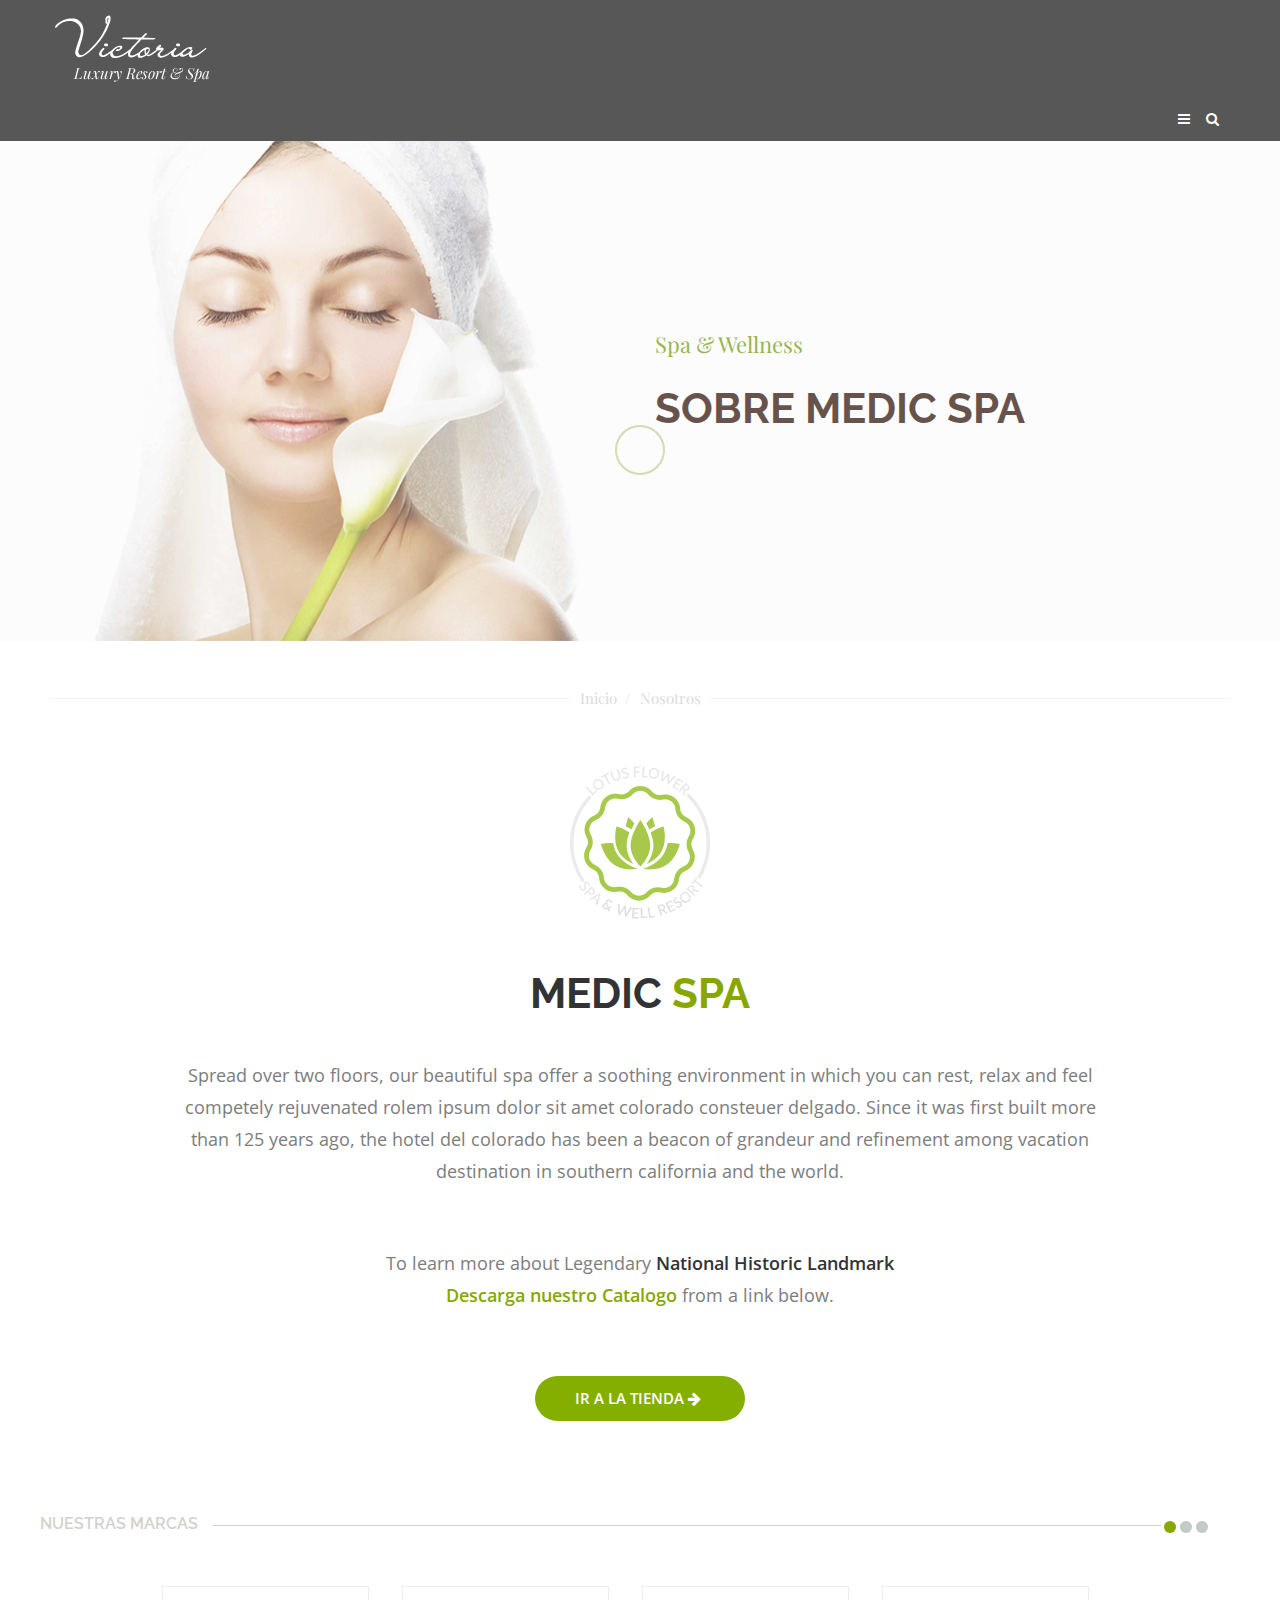
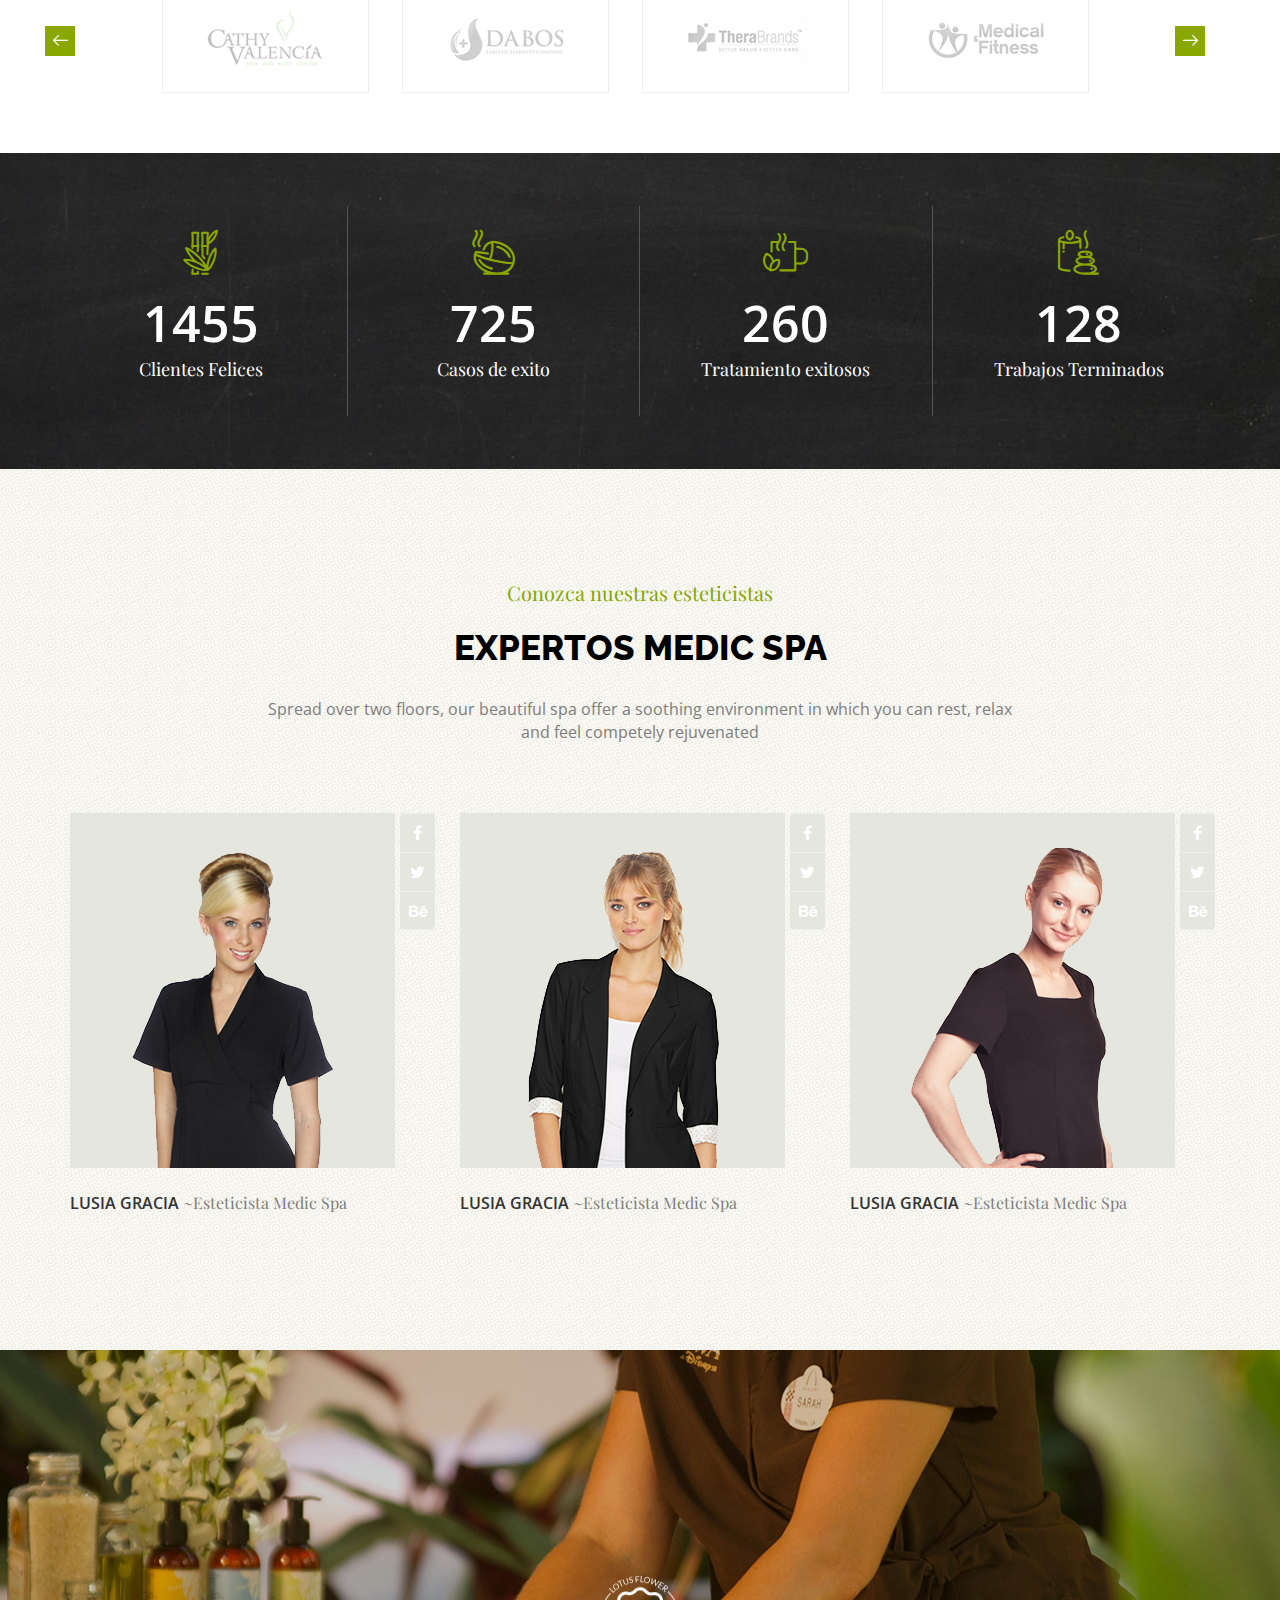
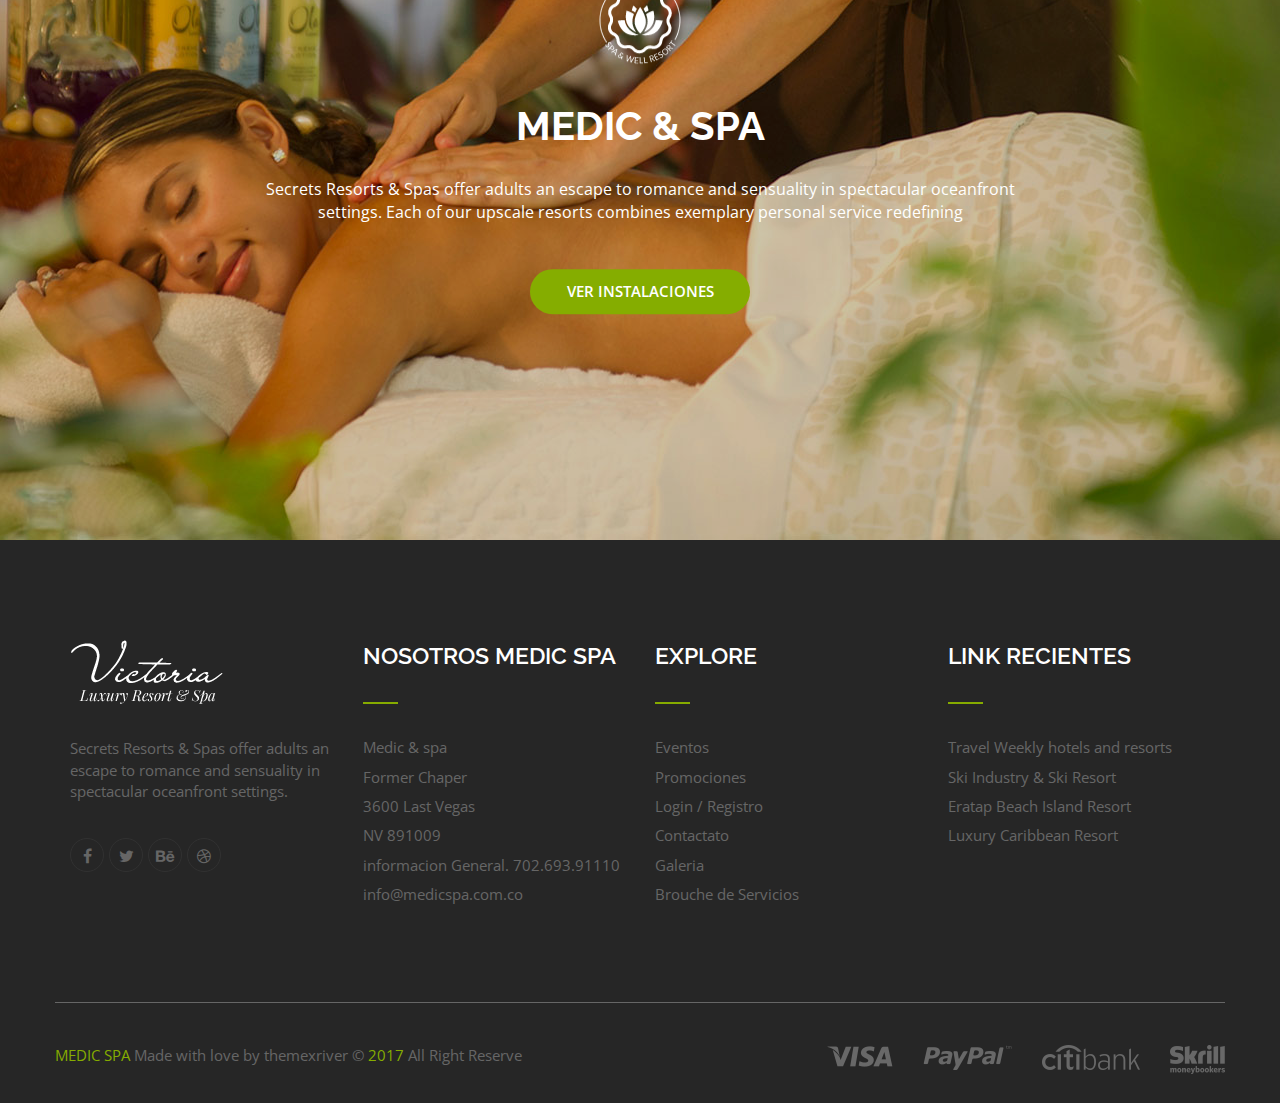
==== commit 6f6928e3: "Traduccion de la pagina about.html" ====
--- a/about.html
+++ b/about.html
@@ -7,12 +7,13 @@
     <meta name="description" content="html template">
     <meta name="keyword" content="your keyword goes to here">
     <meta name="author" content="themexriver">
-    <title>Victoria Luxury Resort &amp; Spa HTML template </title>
+    <title>.::Medic Spa::.. </title>
     <link href="images/favicon.png" rel="icon">
     <link href='https://fonts.googleapis.com/css?family=Open+Sans:400,600' rel='stylesheet' type='text/css'>
     <link href='https://fonts.googleapis.com/css?family=Raleway:800,700,600,300' rel='stylesheet' type='text/css'>
     <link href='https://fonts.googleapis.com/css?family=Playfair+Display:400italic' rel='stylesheet' type='text/css'>
-    <link href="font-awesome/css/font-awesome.min.css" rel="stylesheet">
+    <!--<link href="font-awesome/css/font-awesome.min.css" rel="stylesheet">-->
+    <link rel="stylesheet" href="https://maxcdn.bootstrapcdn.com/font-awesome/4.7.0/css/font-awesome.min.css">
     <link href="flat-icon/flaticon.css" rel="stylesheet">
     <link href="css/bootstrap.min.css" rel="stylesheet">
     <link href="css/owl.carousel.css" rel="stylesheet">
@@ -20,7 +21,6 @@
     <link href="css/css3-animation.css" rel="stylesheet">
     <link href="css/style.css" rel="stylesheet">
     <link href="css/responsive.css" rel="stylesheet">
-
     <!-- HTML5 shim and Respond.js for IE8 support of HTML5 elements and media queries -->
     <!--[if lt IE 9]>
     <script src="https://oss.maxcdn.com/html5shiv/3.7.2/html5shiv.min.js"></script>
@@ -43,39 +43,39 @@
                     <span class="icon-bar"></span>
                     <span class="icon-bar"></span>
                     <span class="icon-bar"></span>
-                    </button>
+                  </button>
                     <a class="navbar-brand" href="index.html"><img src="images/home-1/logo.png" alt="Logo"></a>
                 </div>
 
                 <div id="navbar" class="pull-left collapse navbar-collapse">
                     <ul class="nav navbar-nav">
                         <li class="dropdown">
-                            <a href="#" class="dropdown-toggle" data-toggle="dropdown">Home <i class="fa fa-angle-down"></i></a>
+                            <a href="#" class="dropdown-toggle" data-toggle="dropdown">Inicio <i class="fa fa-angle-down"></i></a>
                             <ul class="dropdown-menu">
                                 <li><a href="index-2.html">Style 2</a></li>
                                 <li><a href="index-3.html">Style 3</a></li>
                             </ul>
                         </li>
                         <li class="dropdown">
-                            <a href="#" class="dropdown-toggle" data-toggle="dropdown">Vcitoria Shop <i class="fa fa-angle-down"></i></a>
+                            <a href="#" class="dropdown-toggle" data-toggle="dropdown">Tienda Medic Spa <i class="fa fa-angle-down"></i></a>
                             <ul class="dropdown-menu">
-                                <li><a href="shop.html">Shop</a></li>
-                                <li><a href="shop-details.html">Shop Details</a></li>
-                            </ul>
-                        </li>
-                        <li><a href="service.html">Services</a></li>
-                        <li class="active"><a href="about.html">About Us</a></li>
+                                <li><a href="shop.html">Tienda</a></li>
+                                <li><a href="shop-details.html">Detalles Producto</a></li>
+                            </ul>
+                        </li>
+                        <li><a href="service.html">Servicios</a></li>
+                        <li class="active"><a href="about.html">Nosotros</a></li>
                         <li class="dropdown">
-                            <a href="#" class="dropdown-toggle" data-toggle="dropdown">Photo Gallery <i class="fa fa-angle-down"></i></a>
+                            <a href="#" class="dropdown-toggle" data-toggle="dropdown">Galeria <i class="fa fa-angle-down"></i></a>
                             <ul class="dropdown-menu">
                                 <li><a href="gallery.html">Gallery 1</a></li>
                                 <li><a href="gallery-2.html">Gallery 2</a></li>
                                 <li><a href="gallery-3.html">Gallery 3</a></li>
                             </ul>
                         </li>
-                        <li><a href="team.html">Team</a></li>
+                        <li><a href="team.html">Equipo</a></li>
                         <li><a href="blog.html">Blog</a></li>
-                        <li><a href="contact.html">Contact</a></li>
+                        <li><a href="contact.html">Contactanos</a></li>
                     </ul>
                 </div>
 
@@ -90,7 +90,7 @@
                             <ul class="search-box">
                                 <li>
                                     <form action="#">
-                                        <input type="text" placeholder="Search....">
+                                        <input type="text" placeholder="Buscar....">
                                         <button type="submit"><i class="fa fa-search"></i></button>
                                     </form>
                                 </li>
@@ -108,7 +108,7 @@
                 <div class="col col-sm-6"></div>
                 <div class="col col-sm-6">
                     <span class="playfair">Spa &amp; Wellness</span>
-                    <h2>About Victoria</h2>
+                    <h2>Sobre Medic Spa</h2>
                 </div>
             </div>
         </div> <!-- end of container -->
@@ -119,8 +119,8 @@
             <div class="row">
                 <div class="col">
                     <ol class="playfair breadcrumb">
-                        <li><a href="#">Home</a></li>
-                        <li class="active">About us</li>
+                        <li><a href="#">Inicio</a></li>
+                        <li class="active">Nosotros</li>
                     </ol>
                 </div>
             </div>
@@ -132,11 +132,11 @@
             <div class="row section-title">
                 <div class="col col-md-10 col-md-offset-1">
                     <img src="images/about/water-mark.png" alt>
-                    <h2>We are Victoria <span>resort &amp; spa</span></h2>
+                    <h2>Medic <span> spa</span></h2>
                     <p>Spread over two floors, our beautiful spa offer a soothing environment in which you can rest, relax and feel competely rejuvenated rolem ipsum dolor sit amet colorado consteuer delgado. Since it was first built more than 125 years ago, the hotel del colorado has been a beacon of grandeur and refinement among vacation destination in southern california and the world.</p>
 
-                    <p class="learn-more">To learn more about Legendary  <span>National Historic Landmark </span> <span>download a brochure</span> from a link below.</p>
-                    <a href="#" class="btn btn-default"><i class="fa fa-download"></i>Download now</a>
+                    <p class="learn-more">To learn more about Legendary  <span>National Historic Landmark </span> <span>Descarga nuestro Catalogo</span> from a link below.</p>
+                    <a href="#" class="btn btn-default">Ir a la tienda <i class="fa fa-arrow-right"></i></a>
                 </div>
             </div>
         </div> <!-- end of container -->
@@ -148,11 +148,11 @@
             <div class="row">
                 <div class="top-button row">
                     <div class="col pull-left">
-                        <p>Victoria service</p>
+                        <p>Nuestras Marcas</p>
                     </div>
                     <div class="col col-sm-9"></div>
                     <div class="col pull-right">
-                        
+
                     </div>
                 </div> <!-- end of service-button -->
 
@@ -203,22 +203,22 @@
                 <div class="col col-xs-6 col-sm-3">
                     <i class="flaticon-nature"></i>
                     <span class="number" id="happy-clients">1455</span>
-                    <span class="fact-title playfair">Happy clients</span>
+                    <span class="fact-title playfair">Clientes Felices</span>
                 </div>
                 <div class="col col-xs-6 col-sm-3">
                     <i class="flaticon-relax-1"></i>
                     <span class="number" id="awards">725</span>
-                    <span class="fact-title playfair">Awwards Winning</span>
+                    <span class="fact-title playfair">Casos de exito</span>
                 </div>
                 <div class="col col-xs-6 col-sm-3">
                     <i class="flaticon-food-1"></i>
                     <span class="number" id="coffee">260</span>
-                    <span class="fact-title playfair">Cups of Coffee</span>
+                    <span class="fact-title playfair">Tratamiento exitosos</span>
                 </div>
                 <div class="col col-xs-6 col-sm-3">
                     <i class="flaticon-medical-1"></i>
                     <span class="number" id="works">128</span>
-                    <span class="fact-title playfair">Works Complete</span>
+                    <span class="fact-title playfair">Trabajos Terminados</span>
                 </div>
             </div> <!-- end of row -->
         </div> <!-- end of container -->
@@ -228,8 +228,8 @@
         <div class="container">
             <div class="row">
                 <div class="section-title col col-lg-8 col-lg-offset-2">
-                    <span class="playfair">Meet our team</span>
-                    <h2>Victoria Exparts</h2>
+                    <span class="playfair">Conozca nuestras esteticistas</span>
+                    <h2>Expertos Medic Spa</h2>
                     <p>Spread over two floors, our beautiful spa offer a soothing environment in which you can rest, relax and feel competely rejuvenated</p>
                 </div>
             </div>
@@ -249,7 +249,7 @@
                         </div>
                         <div>
                             <p>Lusia Gracia</p>
-                            <span class="playfair">Victoria Owner</span>
+                            <span class="playfair">Esteticista Medic Spa</span>
                         </div>
                     </div>
                 </div>
@@ -268,7 +268,7 @@
                         </div>
                         <div>
                             <p>Lusia Gracia</p>
-                            <span class="playfair">Victoria Owner</span>
+                            <span class="playfair">Esteticista Medic Spa</span>
                         </div>
                     </div>
                 </div>
@@ -287,7 +287,7 @@
                         </div>
                         <div>
                             <p>Lusia Gracia</p>
-                            <span class="playfair">Victoria Owner</span>
+                            <span class="playfair">Esteticista Medic Spa</span>
                         </div>
                     </div>
                 </div>
@@ -301,9 +301,9 @@
             <div class="row">
                 <div class="col col-md-8 col-md-offset-2">
                     <img src="images/water-mark.png" alt>
-                    <h2>Victoria resort &amp; spa</h2>
+                    <h2>Medic &amp; spa</h2>
                     <p>Secrets Resorts &amp; Spas offer adults an escape to romance and sensuality in spectacular oceanfront settings. Each of our upscale resorts combines exemplary personal service redefining</p>
-                    <a href="#" class="btn btn-default">Explore Victoria</a>
+                    <a href="#" class="btn btn-default">Ver instalaciones</a>
                 </div>
             </div>
         </div>
@@ -324,31 +324,31 @@
                 </div> <!-- end of victoria -->
 
                 <div class="footer-about col col-xs-6 col-md-3">
-                    <h2>About victoria</h2>
+                    <h2>Nosotros Medic Spa</h2>
                     <ul>
-                        <li>Victoria resort &amp; spa</li>
+                        <li>Medic &amp; spa</li>
                         <li>Former Chaper</li>
                         <li>3600 Last Vegas</li>
                         <li>NV 891009</li>
-                        <li>General info. 702.693.91110</li>
-                        <li>info@victoriaresort.com</li>
+                        <li>informacion General. 702.693.91110</li>
+                        <li>info@medicspa.com.co</li>
                     </ul>
                 </div> <!-- end of footer-about  -->
 
                 <div class="explore col col-xs-6 col-md-3">
-                    <h2>Explore</h2>
+                    <h2>EXPLORE</h2>
                     <ul>
-                        <li><a href="#">Events</a></li>
-                        <li><a href="#">Spa &amp; wellness</a></li>
-                        <li><a href="#">Login / Register</a></li>
-                        <li><a href="#">Contact us</a></li>
-                        <li><a href="#">Gallery</a></li>
-                        <li><a href="#">Brochure</a></li>
+                        <li><a href="#">Eventos</a></li>
+                        <li><a href="#">Promociones</a></li>
+                        <li><a href="#">Login / Registro</a></li>
+                        <li><a href="#">Contactato</a></li>
+                        <li><a href="#">Galeria</a></li>
+                        <li><a href="#">Brouche de Servicios</a></li>
                     </ul>
                 </div> <!-- end of explore  -->
 
                 <div class="usefull-links col col-xs-6 col-md-3">
-                    <h2>Usefulllink</h2>
+                    <h2>Link Recientes</h2>
                     <ul>
                         <li><a href="#">Travel Weekly hotels and resorts</a></li>
                         <li><a href="#">Ski Industry &amp; Ski Resort </a></li>
@@ -360,7 +360,7 @@
 
             <div class="row copyright">
                 <div class="col col-md-6">
-                    <p><a href="#">Victoria</a> Made with love by themexriver &copy; <span>2016</span> All Right Reserved</p>
+                    <p><a href="#">Medic Spa</a> Made with love by themexriver &copy; <span>2017</span> All Right Reserve</p>
                 </div>
 
                 <div class="col col-md-6">
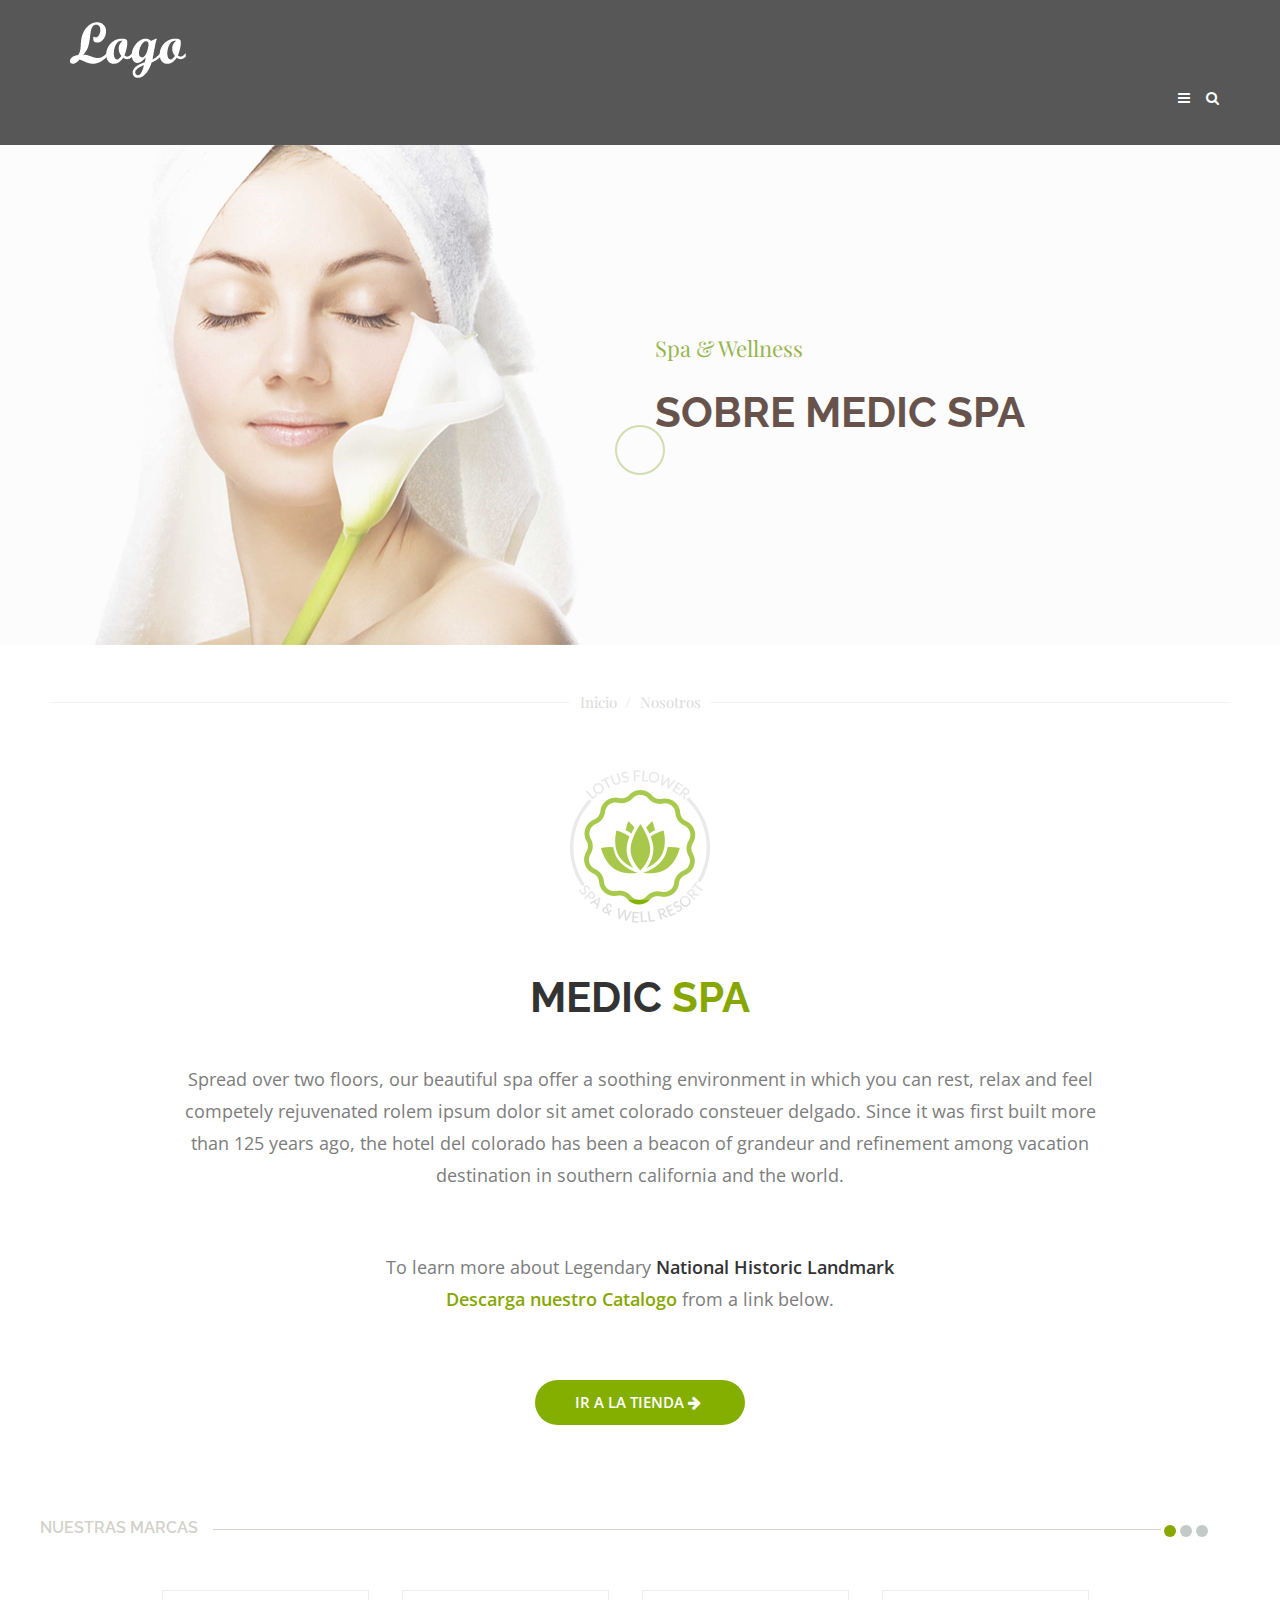
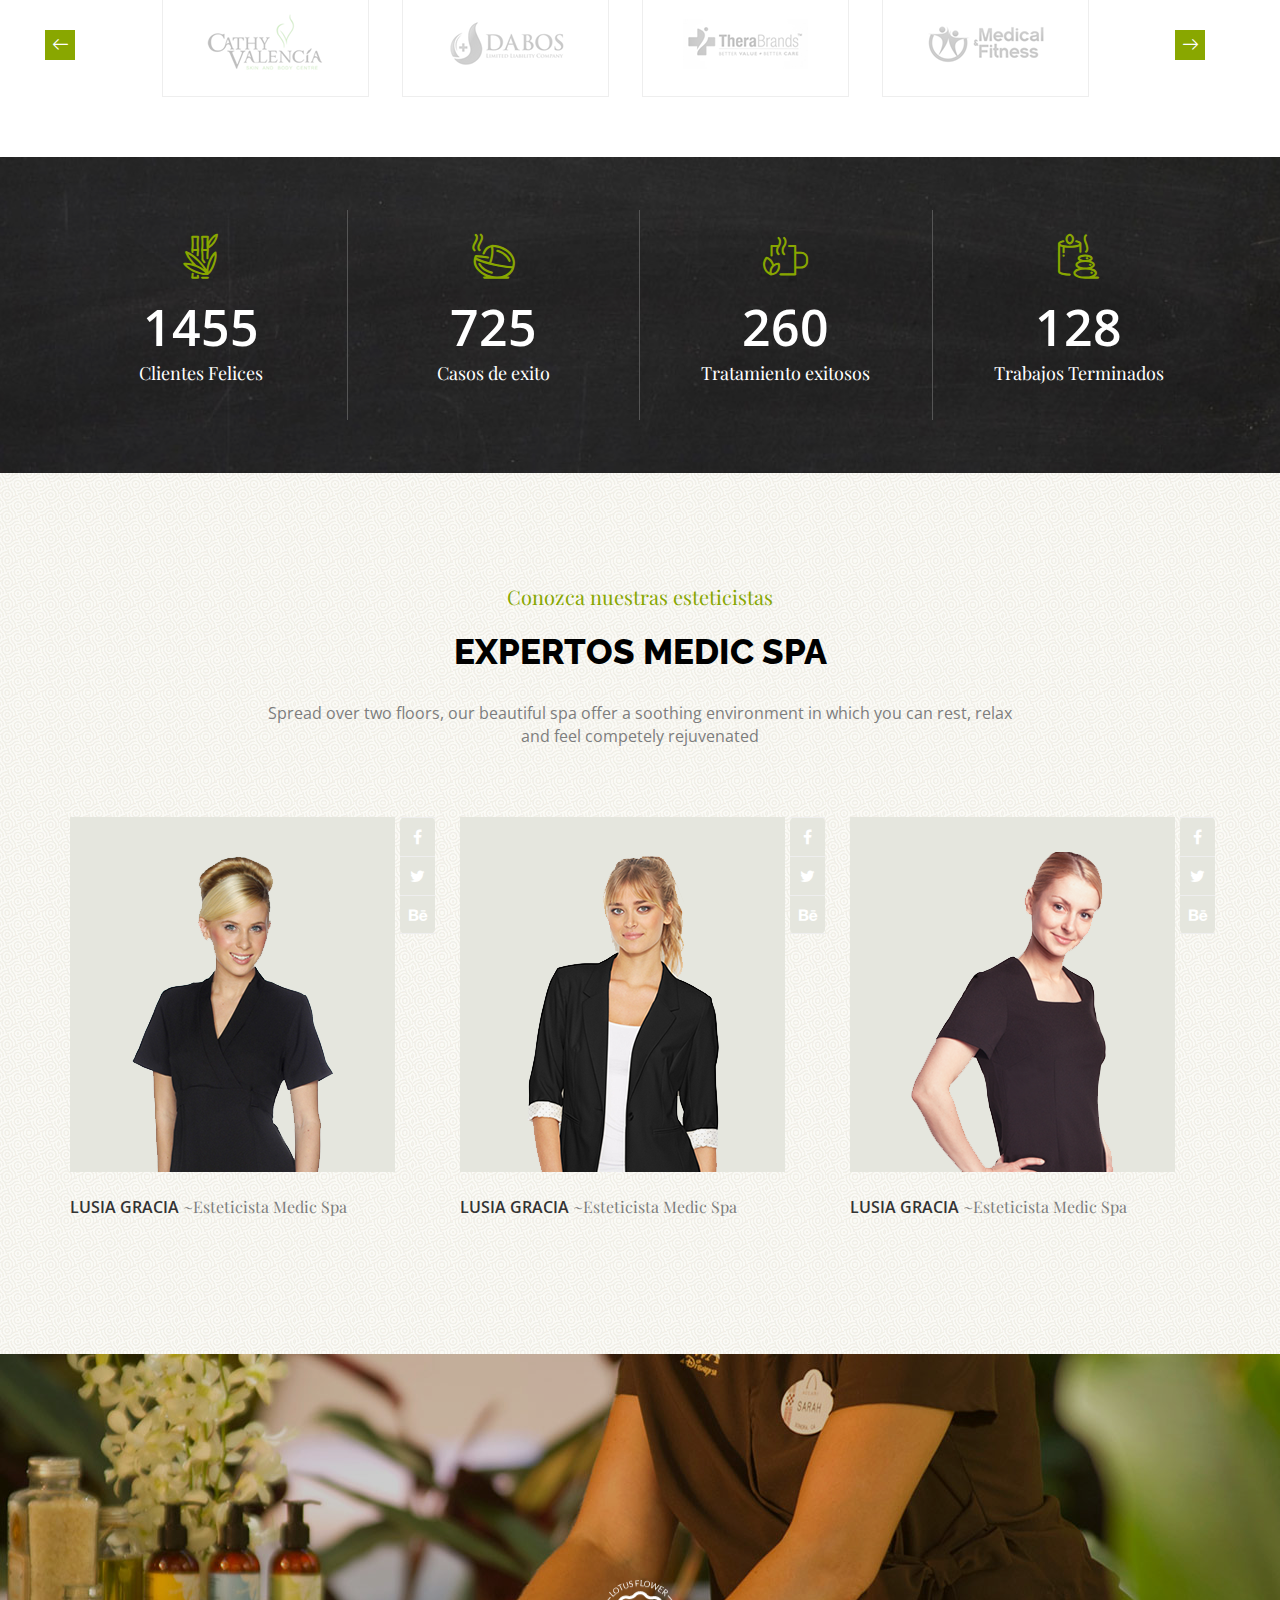
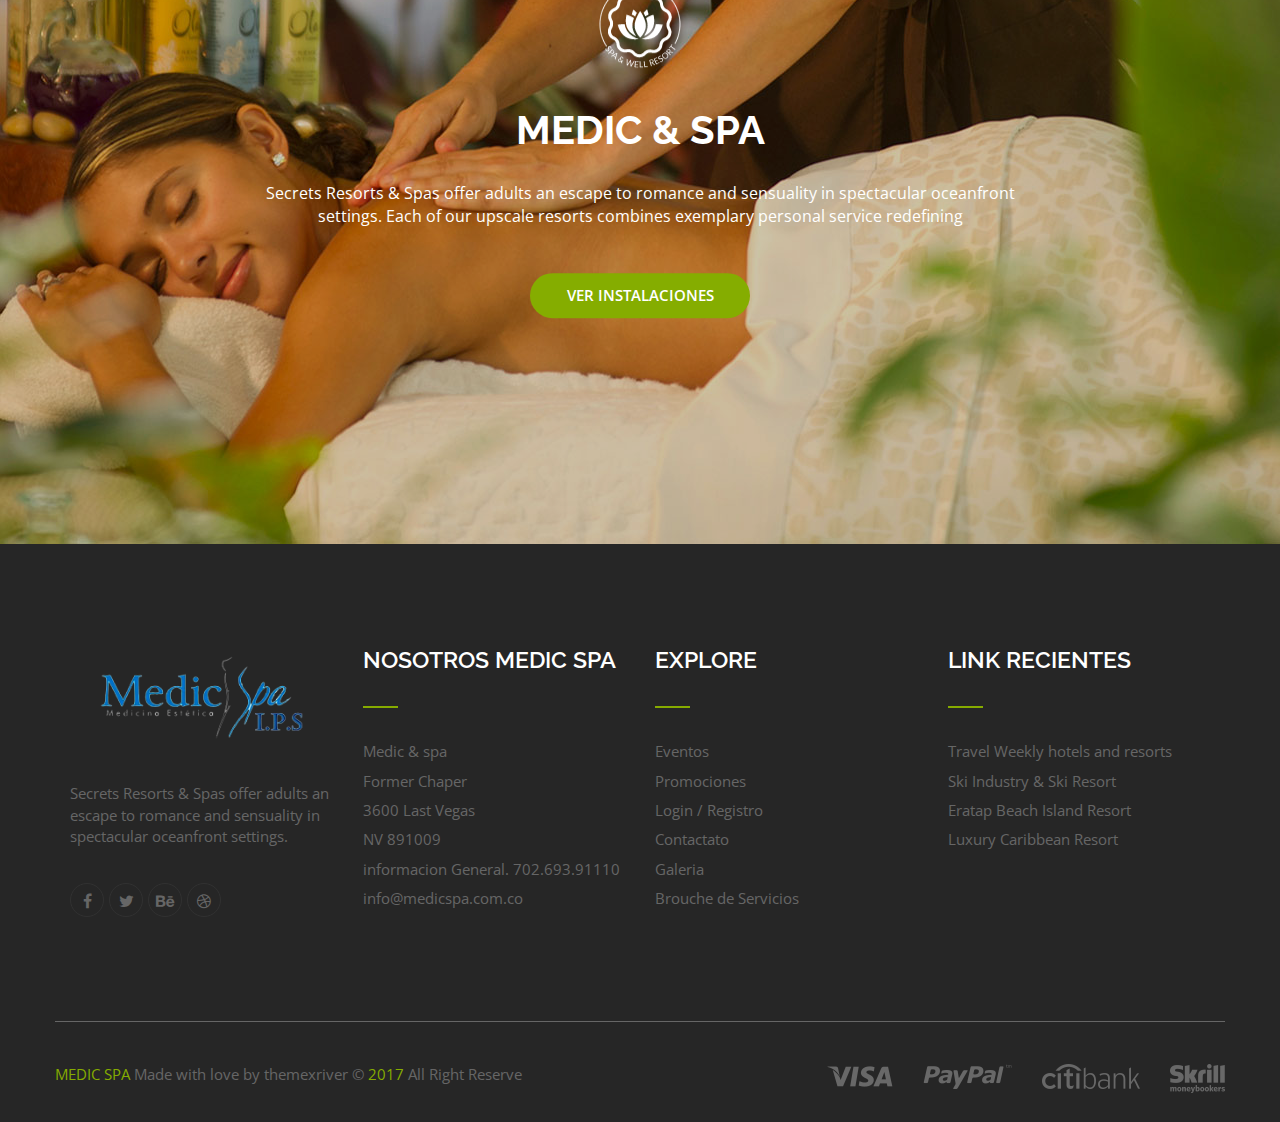
==== commit 66c22a3f: "Cambios ultima hora MedicSpa" ====
--- a/about.html
+++ b/about.html
@@ -44,7 +44,7 @@
                     <span class="icon-bar"></span>
                     <span class="icon-bar"></span>
                   </button>
-                    <a class="navbar-brand" href="index.html"><img src="images/home-1/logo.png" alt="Logo"></a>
+                    <a class="navbar-brand" href="index.html"><img src="images/logologo.png" alt="Logo"></a>
                 </div>
 
                 <div id="navbar" class="pull-left collapse navbar-collapse">
@@ -56,6 +56,7 @@
                                 <li><a href="index-3.html">Style 3</a></li>
                             </ul>
                         </li>
+                        <li><a href="#">Estados Financieros</a></li>
                         <li class="dropdown">
                             <a href="#" class="dropdown-toggle" data-toggle="dropdown">Tienda Medic Spa <i class="fa fa-angle-down"></i></a>
                             <ul class="dropdown-menu">
@@ -65,14 +66,14 @@
                         </li>
                         <li><a href="service.html">Servicios</a></li>
                         <li class="active"><a href="about.html">Nosotros</a></li>
-                        <li class="dropdown">
+                        <!--<li class="dropdown">
                             <a href="#" class="dropdown-toggle" data-toggle="dropdown">Galeria <i class="fa fa-angle-down"></i></a>
                             <ul class="dropdown-menu">
                                 <li><a href="gallery.html">Gallery 1</a></li>
                                 <li><a href="gallery-2.html">Gallery 2</a></li>
                                 <li><a href="gallery-3.html">Gallery 3</a></li>
                             </ul>
-                        </li>
+                        </li>-->
                         <li><a href="team.html">Equipo</a></li>
                         <li><a href="blog.html">Blog</a></li>
                         <li><a href="contact.html">Contactanos</a></li>
